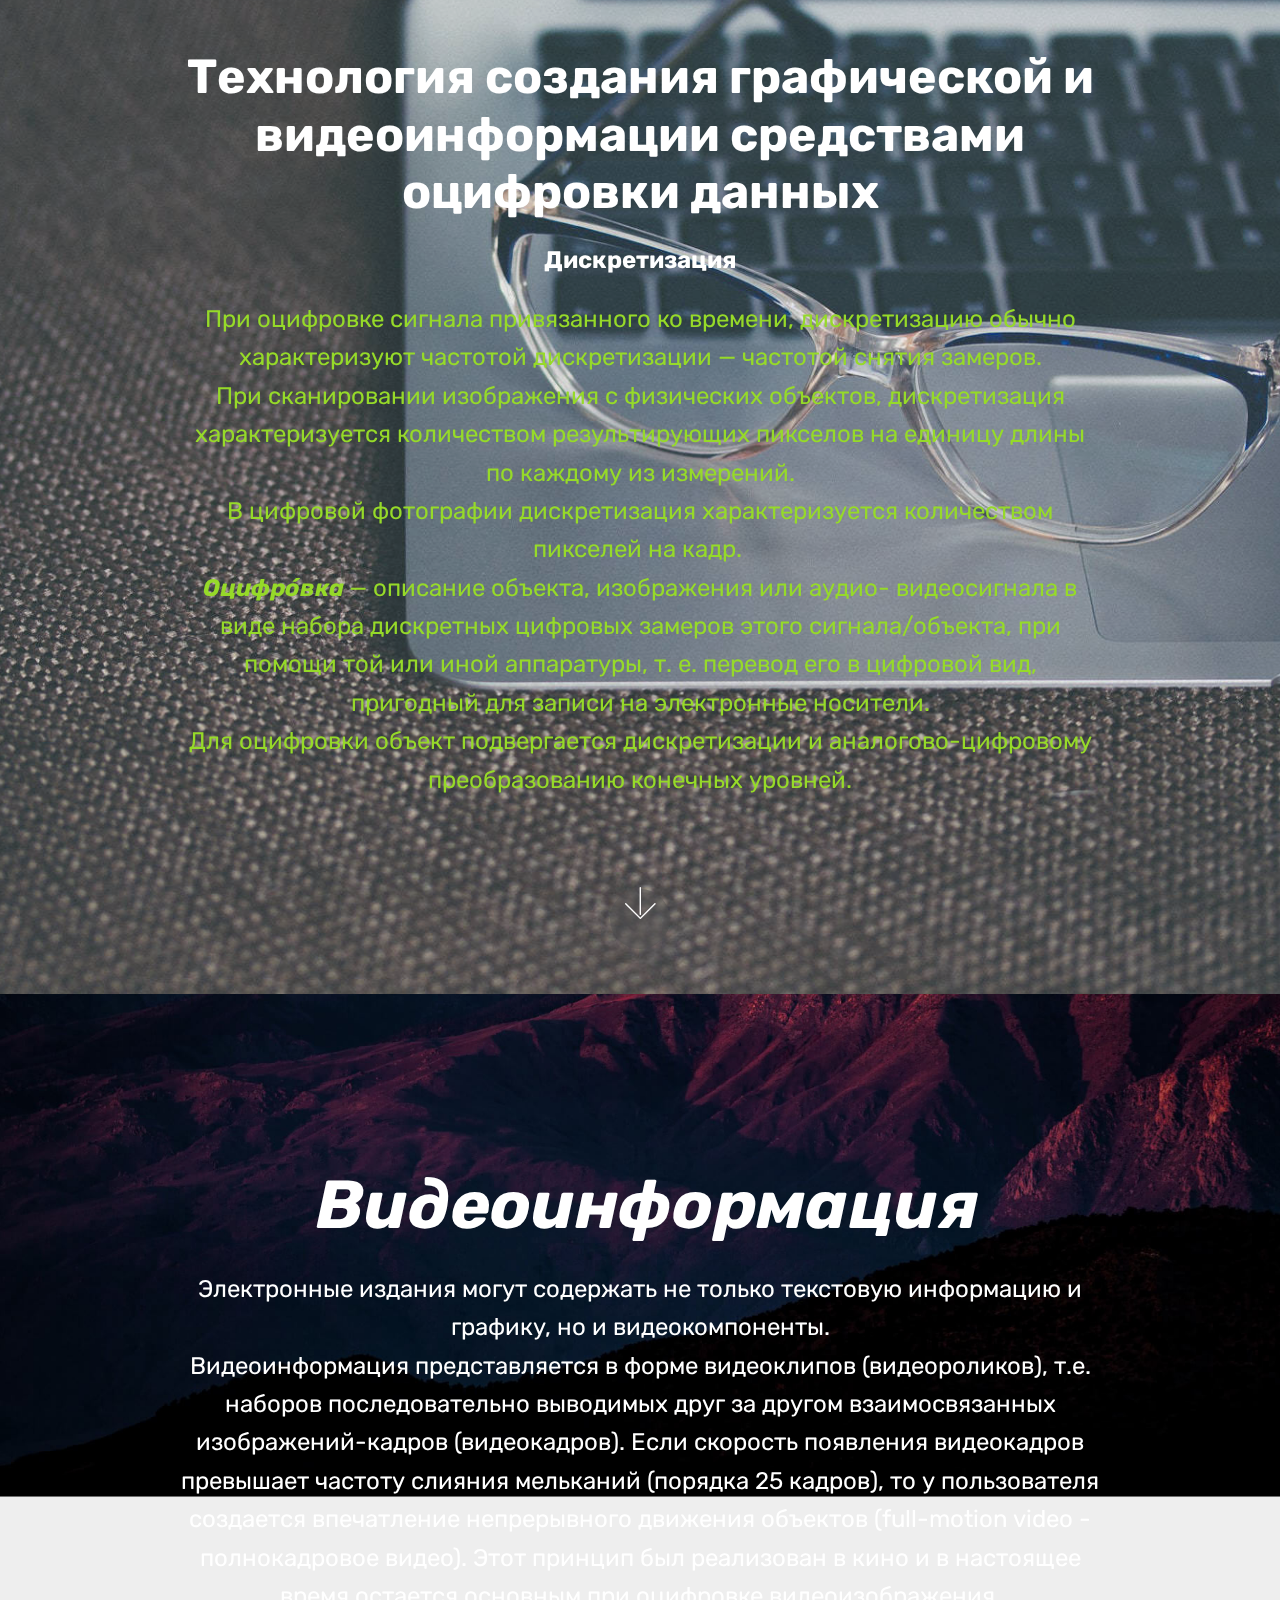
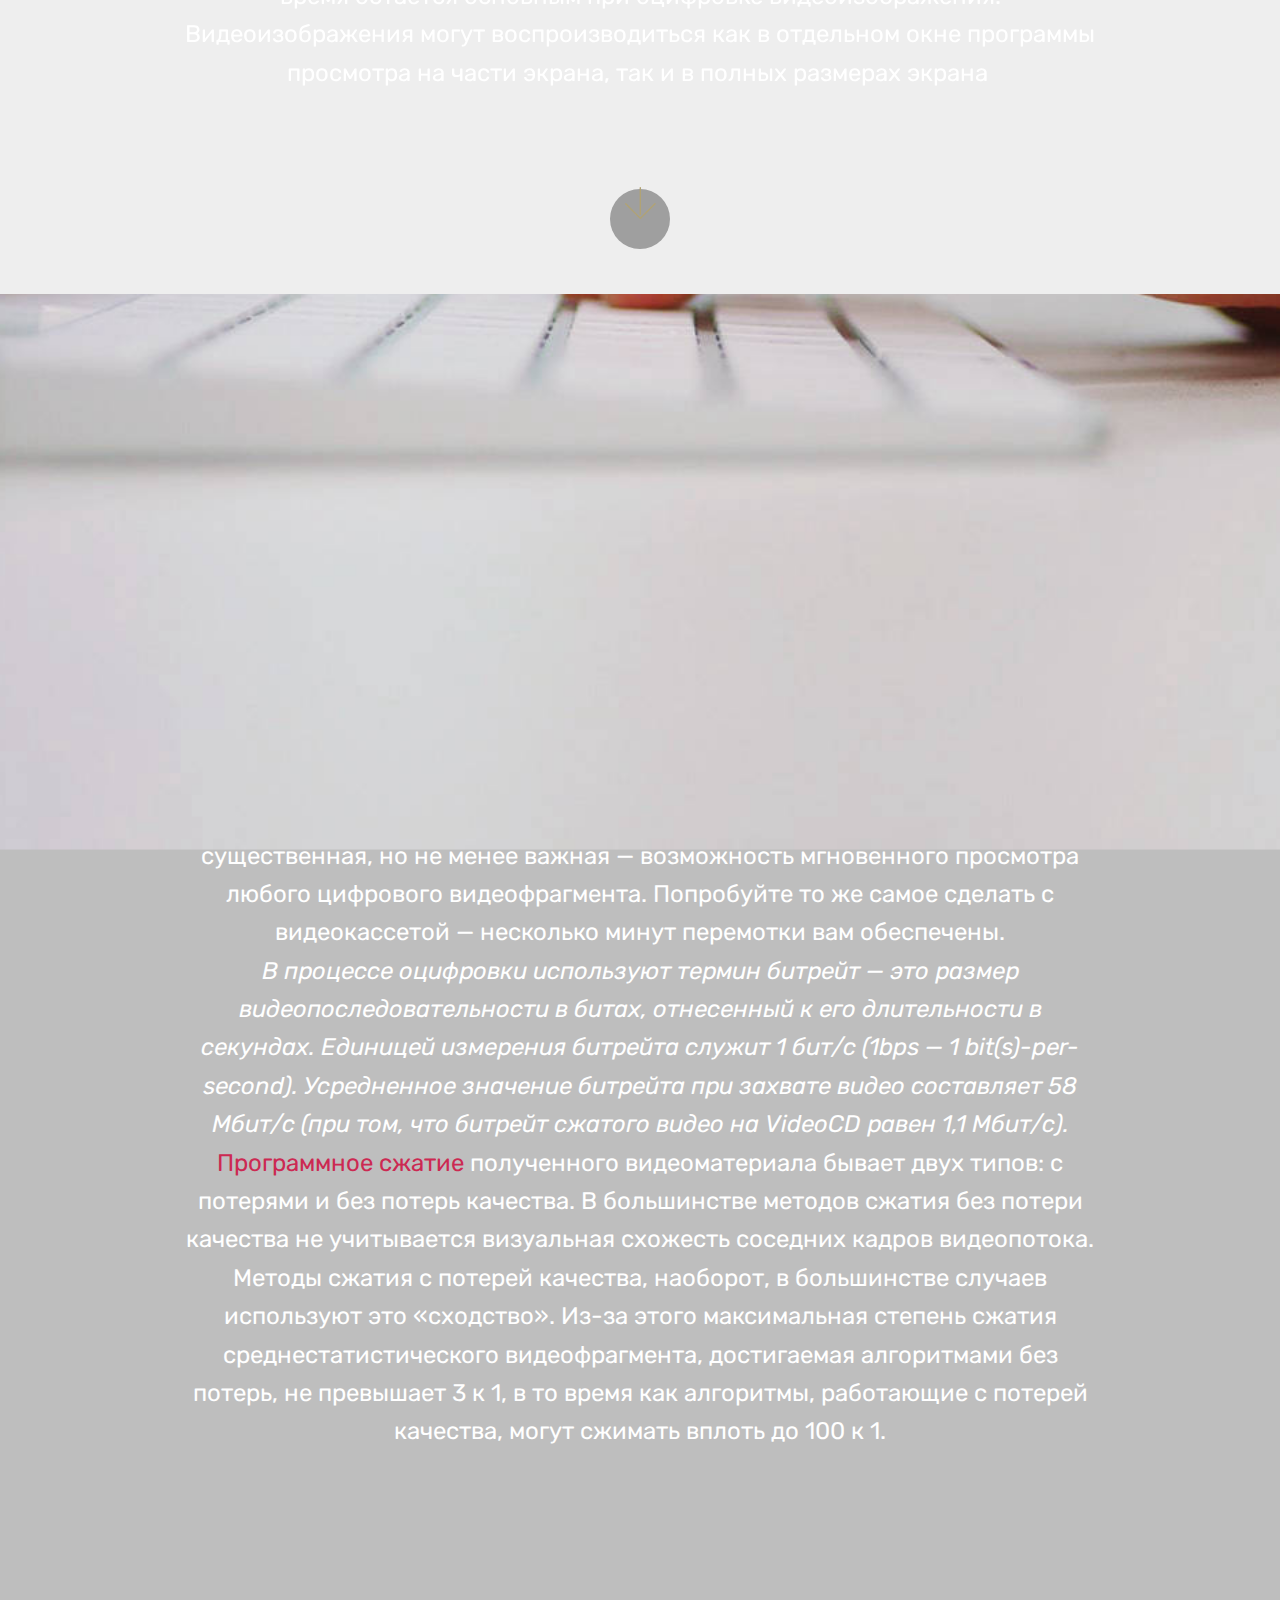
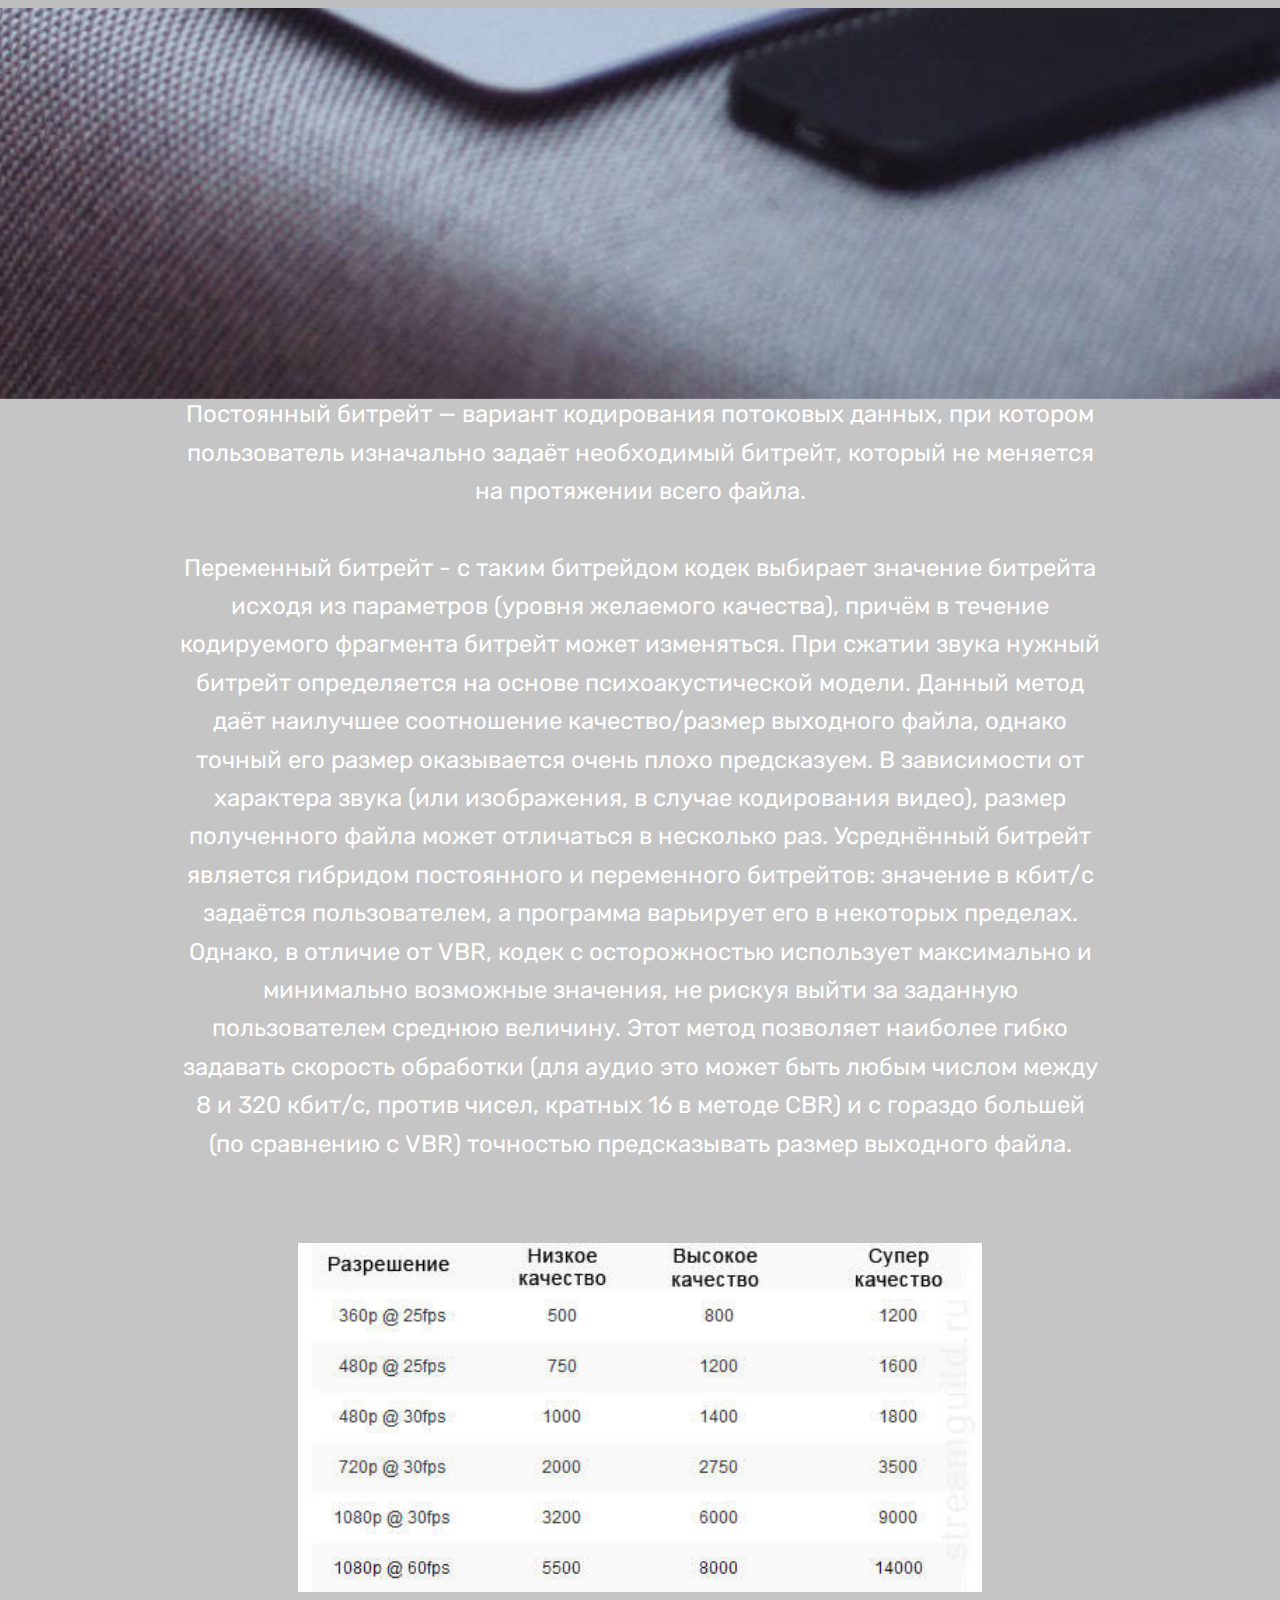
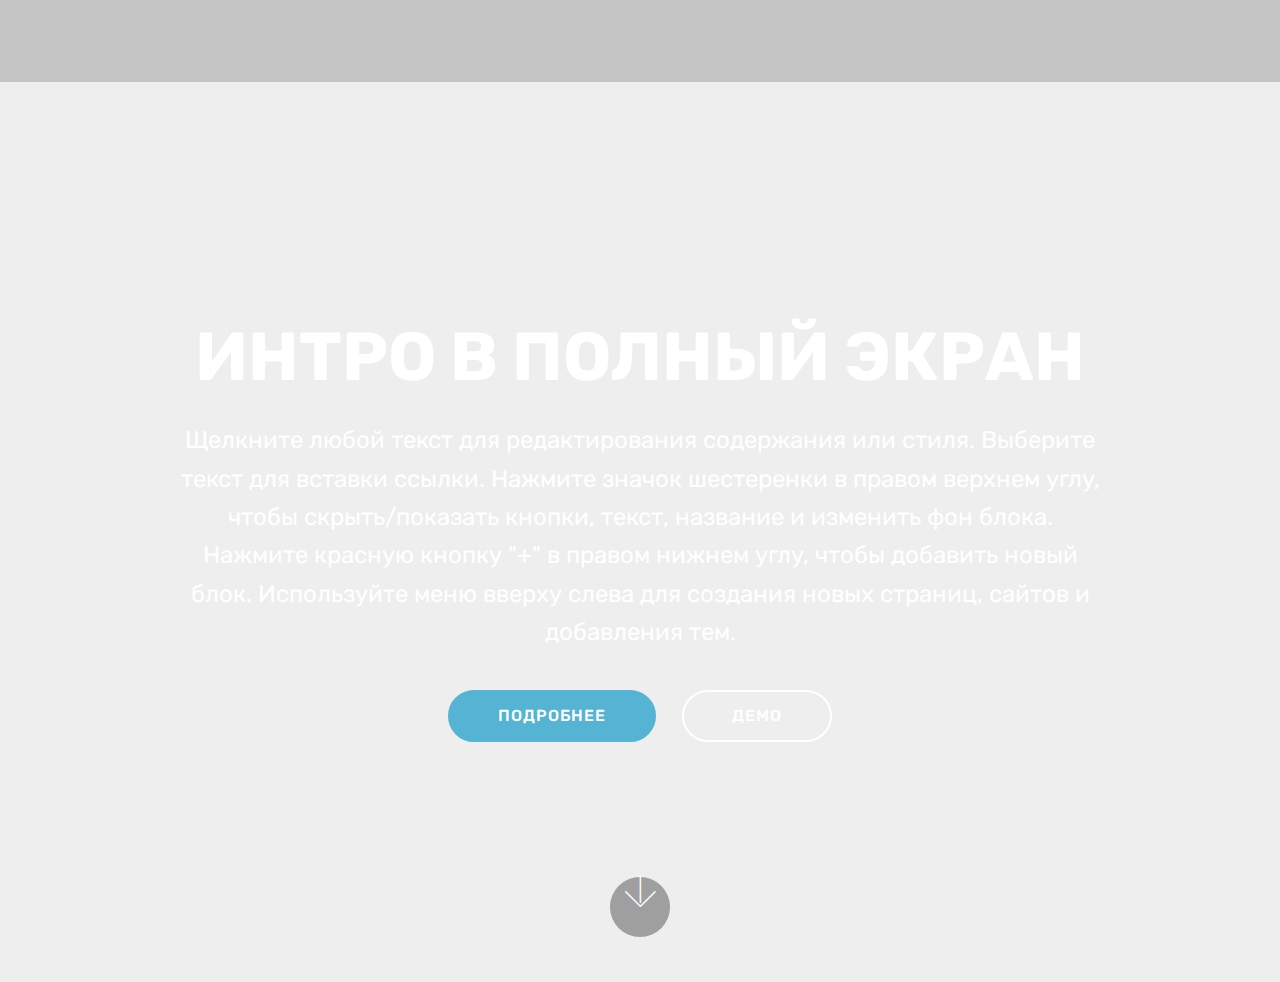
==== index.html @ db3c3fda "create github pages" ====
<!DOCTYPE html>
<html >
<head>
  <!-- Site made with Mobirise Website Builder v4.7.6, https://mobirise.com -->
  <meta charset="UTF-8">
  <meta http-equiv="X-UA-Compatible" content="IE=edge">
  <meta name="generator" content="Mobirise v4.7.6, mobirise.com">
  <meta name="viewport" content="width=device-width, initial-scale=1, minimum-scale=1">
  <link rel="shortcut icon" href="assets/images/logo2.png" type="image/x-icon">
  <meta name="description" content="">
  <title>Домашняя страница</title>
  <link rel="stylesheet" href="assets/web/assets/mobirise-icons/mobirise-icons.css">
  <link rel="stylesheet" href="assets/tether/tether.min.css">
  <link rel="stylesheet" href="assets/bootstrap/css/bootstrap.min.css">
  <link rel="stylesheet" href="assets/bootstrap/css/bootstrap-grid.min.css">
  <link rel="stylesheet" href="assets/bootstrap/css/bootstrap-reboot.min.css">
  <link rel="stylesheet" href="assets/dropdown/css/style.css">
  <link rel="stylesheet" href="assets/theme/css/style.css">
  <link rel="stylesheet" href="assets/mobirise/css/mbr-additional.css" type="text/css">
  
  
  
</head>
<body>
  <section class="menu cid-qOxMjW7pTo" once="menu" id="menu1-e">

    

    <nav class="navbar navbar-expand beta-menu navbar-dropdown align-items-center navbar-toggleable-sm bg-color transparent">
        <button class="navbar-toggler navbar-toggler-right" type="button" data-toggle="collapse" data-target="#navbarSupportedContent" aria-controls="navbarSupportedContent" aria-expanded="false" aria-label="Toggle navigation">
            <div class="hamburger">
                <span></span>
                <span></span>
                <span></span>
                <span></span>
            </div>
        </button>
        <div class="menu-logo">
            <div class="navbar-brand">
                
                
            </div>
        </div>
        <div class="collapse navbar-collapse" id="navbarSupportedContent">
            
            
        </div>
    </nav>
</section>

<section class="engine"><a href="https://mobirise.me/e">make a site for free</a></section><section class="cid-qOxMjY19vW mbr-fullscreen mbr-parallax-background" id="header2-f">

    

    <div class="mbr-overlay" style="opacity: 0.1; background-color: rgb(118, 118, 118);"></div>

    <div class="container align-center">
        <div class="row justify-content-md-center">
            <div class="mbr-white col-md-10">
                <h1 class="mbr-section-title mbr-bold pb-3 mbr-fonts-style display-2">Технология создания графической и видеоинформации средствами оцифровки данных</h1>
                <h3 class="mbr-section-subtitle align-center mbr-light pb-3 mbr-fonts-style display-5"><strong>
                    Дискретизация
                </strong></h3>
                <p class="mbr-text pb-3 mbr-fonts-style display-5">При оцифровке сигнала привязанного ко времени, дискретизацию обычно характеризуют частотой дискретизации — частотой снятия замеров.
<br>При сканировании изображения с физических объектов, дискретизация характеризуется количеством результирующих пикселов на единицу длины по каждому из измерений.
<br>В цифровой фотографии дискретизация характеризуется количеством пикселей на кадр.&nbsp;<br><strong><em>Оцифро́вка </em></strong>— описание объекта, изображения или аудио- видеосигнала  в виде набора дискретных цифровых замеров этого сигнала/объекта, при помощи той или иной аппаратуры, т. е. перевод его в цифровой вид, пригодный для записи на электронные носители.
<br>Для оцифровки объект подвергается дискретизации и аналогово-цифровому преобразованию конечных уровней.
<br><br><br><br></p>
                
            </div>
        </div>
    </div>
    <div class="mbr-arrow hidden-sm-down" aria-hidden="true">
        <a href="#next">
            <i class="mbri-down mbr-iconfont"></i>
        </a>
    </div>
</section>

<section class="cid-qT5Di9DJwe mbr-fullscreen mbr-parallax-background" id="header2-j">

    

    

    <div class="container align-center">
        <div class="row justify-content-md-center">
            <div class="mbr-white col-md-10">
                <h1 class="mbr-section-title mbr-bold pb-3 mbr-fonts-style display-1"><em>&nbsp;Видеоинформация</em></h1>
                
                <p class="mbr-text pb-3 mbr-fonts-style display-5">Электронные издания могут содержать не только текстовую информацию и графику, но и видеокомпоненты.
<br>Видеоинформация представляется в форме видеоклипов (видеороликов), т.е. наборов последовательно выводимых друг за другом взаимосвязанных изображений-кадров (видеокадров). Если скорость появления видеокадров превышает частоту слияния мельканий (порядка 25 кадров), то у пользователя создается впечатление непрерывного движения объектов (full-motion video - полнокадровое видео). Этот принцип был реализован в кино и в настоящее время остается основным при оцифровке видеоизображения. Видеоизображения могут воспроизводиться как в отдельном окне программы просмотра на части экрана, так и в полных размерах экрана&nbsp;</p>
                
            </div>
        </div>
    </div>
    <div class="mbr-arrow hidden-sm-down" aria-hidden="true">
        <a href="#next">
            <i class="mbri-down mbr-iconfont"></i>
        </a>
    </div>
</section>

<section class="header1 cid-qT5FBrGULl mbr-fullscreen mbr-parallax-background" id="header1-l">

    

    <div class="mbr-overlay" style="opacity: 0.2; background-color: rgb(0, 0, 0);">
    </div>

    <div class="container">
        <div class="row justify-content-md-center">
            <div class="mbr-white col-md-10">
                <h1 class="mbr-section-title align-center mbr-bold pb-3 mbr-fonts-style display-1">Принципы оцифровки видео</h1>
                
                <p class="mbr-text align-center pb-3 mbr-fonts-style display-5">Прежде чем приступать собственно к процессу оцифровки, следует определиться, необходимо ли это. Действительно, что нам дает хранение видеоинформации на жестком диске компьютера или компакт-диске, а не на обычной видеокассете? Причин выбора оцифровки всего две: во-первых, цифровое видео не «заезжается» от многократных просмотров; во-вторых, элементарно получить копию видеоматериала, абсолютно идентичную оригиналу. Уже этих двух причин достаточно для того, чтобы сохранять свое домашнее видео в цифровом виде. Есть и третья причина, не очень существенная, но не менее важная — возможность мгновенного просмотра любого цифрового видеофрагмента. Попробуйте то же самое сделать с видеокассетой — несколько минут перемотки вам обеспечены. 
<br><em>
В процессе оцифровки используют термин битрейт — это размер видеопоследовательности в битах, отнесенный к его длительности в секундах. Единицей измерения битрейта служит 1 бит/с (1bps — 1 bit(s)-per-second). Усредненное значение битрейта при захвате видео составляет 58 Мбит/с (при том, что битрейт сжатого видео на VideoCD равен 1,1 Мбит/с).</em><br><a href="ctandart.html" class="text-info">Программное сжатие</a> полученного видеоматериала бывает двух типов: с потерями и без потерь качества. В большинстве методов сжатия без потери качества не учитывается визуальная схожесть соседних кадров видеопотока. Методы сжатия с потерей качества, наоборот, в большинстве случаев используют это «сходство». Из-за этого максимальная степень сжатия среднестатистического видеофрагмента, достигаемая алгоритмами без потерь, не превышает 3 к 1, в то время как алгоритмы, работающие с потерей качества, могут сжимать вплоть до 100 к 1.<em><br></em><br><br></p>
                
            </div>
        </div>
    </div>

</section>

<section class="header4 cid-qT5HZSsMZm mbr-parallax-background" id="header4-n">

    

    <div class="mbr-overlay" style="opacity: 0.2; background-color: rgb(35, 35, 35);">
    </div>

    <div class="container">
        <div class="row justify-content-md-center">
            <div class="media-content col-md-10">
                <h1 class="mbr-section-title align-center mbr-white pb-3 mbr-bold mbr-fonts-style display-1">
                    Битрейт</h1>
                
                <div class="mbr-text align-center mbr-white pb-3">
                    <p class="mbr-text mbr-fonts-style display-5">
                        Битре́йт (bitrate) —<strong> количество бит, используемых для передачи/обработки данных в единицу времени. Битрейт принято использовать при измерении эффективной скорости передачи потока данных по каналу, то есть минимального размера канала, который сможет пропустить этот поток без задержек.</strong><br>Постоянный битрейт — вариант кодирования потоковых данных, при котором пользователь изначально задаёт необходимый битрейт, который не меняется на протяжении всего файла.<br><br>Переменный битрейт - с таким битрейдом кодек выбирает значение битрейта исходя из параметров (уровня желаемого качества), причём в течение кодируемого фрагмента битрейт может изменяться. При сжатии звука нужный битрейт определяется на основе психоакустической модели. Данный метод даёт наилучшее соотношение качество/размер выходного файла, однако точный его размер оказывается очень плохо предсказуем. В зависимости от характера звука (или изображения, в случае кодирования видео), размер полученного файла может отличаться в несколько раз.&nbsp;Усреднённый битрейт является гибридом постоянного и переменного битрейтов: значение в кбит/c задаётся пользователем, а программа варьирует его в некоторых пределах. Однако, в отличие от VBR, кодек с осторожностью использует максимально и минимально возможные значения, не рискуя выйти за заданную пользователем среднюю величину. Этот метод позволяет наиболее гибко задавать скорость обработки (для аудио это может быть любым числом между 8 и 320 кбит/с, против чисел, кратных 16 в методе CBR) и с гораздо большей (по сравнению с VBR) точностью предсказывать размер выходного файла.<br>
                    </p>
                </div>
                
            </div>
            <div class="mbr-figure pt-5">
                <img src="assets/images/stream-bitrate-488x249.jpg" alt="Mobirise" title="" style="width: 60%;">
            </div>
        </div>
    </div>
</section>

<section class="cid-qT5NUukdWy mbr-fullscreen mbr-parallax-background" id="header2-o">

    

    

    <div class="container align-center">
        <div class="row justify-content-md-center">
            <div class="mbr-white col-md-10">
                <h1 class="mbr-section-title mbr-bold pb-3 mbr-fonts-style display-1">
                    ИНТРО В ПОЛНЫЙ ЭКРАН
                </h1>
                
                <p class="mbr-text pb-3 mbr-fonts-style display-5">
                    Щелкните любой текст для редактирования содержания или стиля. Выберите текст для вставки ссылки. Нажмите значок шестеренки в правом верхнем углу, чтобы скрыть/показать кнопки, текст, название и изменить фон блока. Нажмите красную кнопку "+" в правом нижнем углу, чтобы добавить новый блок. Используйте меню вверху слева для создания новых страниц, сайтов и добавления тем.
                </p>
                <div class="mbr-section-btn">
                    <a class="btn btn-md btn-secondary display-4" href="https://mobirise.com">ПОДРОБНЕЕ</a>
                    <a class="btn btn-md btn-white-outline display-4" href="https://mobirise.com">ДЕМО</a>
                </div>
            </div>
        </div>
    </div>
    <div class="mbr-arrow hidden-sm-down" aria-hidden="true">
        <a href="#next">
            <i class="mbri-down mbr-iconfont"></i>
        </a>
    </div>
</section>


  <script src="assets/web/assets/jquery/jquery.min.js"></script>
  <script src="assets/popper/popper.min.js"></script>
  <script src="assets/tether/tether.min.js"></script>
  <script src="assets/bootstrap/js/bootstrap.min.js"></script>
  <script src="assets/smoothscroll/smooth-scroll.js"></script>
  <script src="assets/dropdown/js/script.min.js"></script>
  <script src="assets/touchswipe/jquery.touch-swipe.min.js"></script>
  <script src="assets/parallax/jarallax.min.js"></script>
  <script src="assets/theme/js/script.js"></script>
  
  
</body>
</html>
---- assets/web/assets/mobirise-icons/mobirise-icons.css ----
@font-face {
  font-family: 'MobiriseIcons';
  src:  url('mobirise-icons.eot?spat4u');
  src:  url('mobirise-icons.eot?spat4u#iefix') format('embedded-opentype'),
    url('mobirise-icons.ttf?spat4u') format('truetype'),
    url('mobirise-icons.woff?spat4u') format('woff'),
    url('mobirise-icons.svg?spat4u#MobiriseIcons') format('svg');
  font-weight: normal;
  font-style: normal;
}

[class^="mbri-"], [class*=" mbri-"] {
  /* use !important to prevent issues with browser extensions that change fonts */
  font-family: MobiriseIcons !important;
  speak: none;
  font-style: normal;
  font-weight: normal;
  font-variant: normal;
  text-transform: none;
  line-height: 1;

  /* Better Font Rendering =========== */
  -webkit-font-smoothing: antialiased;
  -moz-osx-font-smoothing: grayscale;
}

.mbri-add-submenu:before {
  content: "\e900";
}
.mbri-alert:before {
  content: "\e901";
}
.mbri-align-center:before {
  content: "\e902";
}
.mbri-align-justify:before {
  content: "\e903";
}
.mbri-align-left:before {
  content: "\e904";
}
.mbri-align-right:before {
  content: "\e905";
}
.mbri-android:before {
  content: "\e906";
}
.mbri-apple:before {
  content: "\e907";
}
.mbri-arrow-down:before {
  content: "\e908";
}
.mbri-arrow-next:before {
  content: "\e909";
}
.mbri-arrow-prev:before {
  content: "\e90a";
}
.mbri-arrow-up:before {
  content: "\e90b";
}
.mbri-bold:before {
  content: "\e90c";
}
.mbri-bookmark:before {
  content: "\e90d";
}
.mbri-bootstrap:before {
  content: "\e90e";
}
.mbri-briefcase:before {
  content: "\e90f";
}
.mbri-browse:before {
  content: "\e910";
}
.mbri-bulleted-list:before {
  content: "\e911";
}
.mbri-calendar:before {
  content: "\e912";
}
.mbri-camera:before {
  content: "\e913";
}
.mbri-cart-add:before {
  content: "\e914";
}
.mbri-cart-full:before {
  content: "\e915";
}
.mbri-cash:before {
  content: "\e916";
}
.mbri-change-style:before {
  content: "\e917";
}
.mbri-chat:before {
  content: "\e918";
}
.mbri-clock:before {
  content: "\e919";
}
.mbri-close:before {
  content: "\e91a";
}
.mbri-cloud:before {
  content: "\e91b";
}
.mbri-code:before {
  content: "\e91c";
}
.mbri-contact-form:before {
  content: "\e91d";
}
.mbri-credit-card:before {
  content: "\e91e";
}
.mbri-cursor-click:before {
  content: "\e91f";
}
.mbri-cust-feedback:before {
  content: "\e920";
}
.mbri-database:before {
  content: "\e921";
}
.mbri-delivery:before {
  content: "\e922";
}
.mbri-desktop:before {
  content: "\e923";
}
.mbri-devices:before {
  content: "\e924";
}
.mbri-down:before {
  content: "\e925";
}
.mbri-download:before {
  content: "\e989";
}
.mbri-drag-n-drop:before {
  content: "\e927";
}
.mbri-drag-n-drop2:before {
  content: "\e928";
}
.mbri-edit:before {
  content: "\e929";
}
.mbri-edit2:before {
  content: "\e92a";
}
.mbri-error:before {
  content: "\e92b";
}
.mbri-extension:before {
  content: "\e92c";
}
.mbri-features:before {
  content: "\e92d";
}
.mbri-file:before {
  content: "\e92e";
}
.mbri-flag:before {
  content: "\e92f";
}
.mbri-folder:before {
  content: "\e930";
}
.mbri-gift:before {
  content: "\e931";
}
.mbri-github:before {
  content: "\e932";
}
.mbri-globe:before {
  content: "\e933";
}
.mbri-globe-2:before {
  content: "\e934";
}
.mbri-growing-chart:before {
  content: "\e935";
}
.mbri-hearth:before {
  content: "\e936";
}
.mbri-help:before {
  content: "\e937";
}
.mbri-home:before {
  content: "\e938";
}
.mbri-hot-cup:before {
  content: "\e939";
}
.mbri-idea:before {
  content: "\e93a";
}
.mbri-image-gallery:before {
  content: "\e93b";
}
.mbri-image-slider:before {
  content: "\e93c";
}
.mbri-info:before {
  content: "\e93d";
}
.mbri-italic:before {
  content: "\e93e";
}
.mbri-key:before {
  content: "\e93f";
}
.mbri-laptop:before {
  content: "\e940";
}
.mbri-layers:before {
  content: "\e941";
}
.mbri-left-right:before {
  content: "\e942";
}
.mbri-left:before {
  content: "\e943";
}
.mbri-letter:before {
  content: "\e944";
}
.mbri-like:before {
  content: "\e945";
}
.mbri-link:before {
  content: "\e946";
}
.mbri-lock:before {
  content: "\e947";
}
.mbri-login:before {
  content: "\e948";
}
.mbri-logout:before {
  content: "\e949";
}
.mbri-magic-stick:before {
  content: "\e94a";
}
.mbri-map-pin:before {
  content: "\e94b";
}
.mbri-menu:before {
  content: "\e94c";
}
.mbri-mobile:before {
  content: "\e94d";
}
.mbri-mobile2:before {
  content: "\e94e";
}
.mbri-mobirise:before {
  content: "\e94f";
}
.mbri-more-horizontal:before {
  content: "\e950";
}
.mbri-more-vertical:before {
  content: "\e951";
}
.mbri-music:before {
  content: "\e952";
}
.mbri-new-file:before {
  content: "\e953";
}
.mbri-numbered-list:before {
  content: "\e954";
}
.mbri-opened-folder:before {
  content: "\e955";
}
.mbri-pages:before {
  content: "\e956";
}
.mbri-paper-plane:before {
  content: "\e957";
}
.mbri-paperclip:before {
  content: "\e958";
}
.mbri-photo:before {
  content: "\e959";
}
.mbri-photos:before {
  content: "\e95a";
}
.mbri-pin:before {
  content: "\e95b";
}
.mbri-play:before {
  content: "\e95c";
}
.mbri-plus:before {
  content: "\e95d";
}
.mbri-preview:before {
  content: "\e95e";
}
.mbri-print:before {
  content: "\e95f";
}
.mbri-protect:before {
  content: "\e960";
}
.mbri-question:before {
  content: "\e961";
}
.mbri-quote-left:before {
  content: "\e962";
}
.mbri-quote-right:before {
  content: "\e963";
}
.mbri-refresh:before {
  content: "\e964";
}
.mbri-responsive:before {
  content: "\e965";
}
.mbri-right:before {
  content: "\e966";
}
.mbri-rocket:before {
  content: "\e967";
}
.mbri-sad-face:before {
  content: "\e968";
}
.mbri-sale:before {
  content: "\e969";
}
.mbri-save:before {
  content: "\e96a";
}
.mbri-search:before {
  content: "\e96b";
}
.mbri-setting:before {
  content: "\e96c";
}
.mbri-setting2:before {
  content: "\e96d";
}
.mbri-setting3:before {
  content: "\e96e";
}
.mbri-share:before {
  content: "\e96f";
}
.mbri-shopping-bag:before {
  content: "\e970";
}
.mbri-shopping-basket:before {
  content: "\e971";
}
.mbri-shopping-cart:before {
  content: "\e972";
}
.mbri-sites:before {
  content: "\e973";
}
.mbri-smile-face:before {
  content: "\e974";
}
.mbri-speed:before {
  content: "\e975";
}
.mbri-star:before {
  content: "\e976";
}
.mbri-success:before {
  content: "\e977";
}
.mbri-sun:before {
  content: "\e978";
}
.mbri-sun2:before {
  content: "\e979";
}
.mbri-tablet:before {
  content: "\e97a";
}
.mbri-tablet-vertical:before {
  content: "\e97b";
}
.mbri-target:before {
  content: "\e97c";
}
.mbri-timer:before {
  content: "\e97d";
}
.mbri-to-ftp:before {
  content: "\e97e";
}
.mbri-to-local-drive:before {
  content: "\e97f";
}
.mbri-touch-swipe:before {
  content: "\e980";
}
.mbri-touch:before {
  content: "\e981";
}
.mbri-trash:before {
  content: "\e982";
}
.mbri-underline:before {
  content: "\e983";
}
.mbri-unlink:before {
  content: "\e984";
}
.mbri-unlock:before {
  content: "\e985";
}
.mbri-up-down:before {
  content: "\e986";
}
.mbri-up:before {
  content: "\e987";
}
.mbri-update:before {
  content: "\e988";
}
.mbri-upload:before {
 content: "\e926"; 
}
.mbri-user:before {
  content: "\e98a";
}
.mbri-user2:before {
  content: "\e98b";
}
.mbri-users:before {
  content: "\e98c";
}
.mbri-video:before {
  content: "\e98d";
}
.mbri-video-play:before {
  content: "\e98e";
}
.mbri-watch:before {
  content: "\e98f";
}
.mbri-website-theme:before {
  content: "\e990";
}
.mbri-wifi:before {
  content: "\e991";
}
.mbri-windows:before {
  content: "\e992";
}
.mbri-zoom-out:before {
  content: "\e993";
}
.mbri-redo:before {
  content: "\e994";
}
.mbri-undo:before {
  content: "\e995";
}
---- assets/dropdown/css/style.css ----
.navbar-dropdown {
  left: 0;
  padding: 0;
  position: absolute;
  right: 0;
  top: 0;
  transition: all 0.45s ease;
  z-index: 1030;
  background: #282828; }
  .navbar-dropdown .navbar-logo {
    margin-right: 0.8rem;
    transition: margin 0.3s ease-in-out;
    vertical-align: middle; }
    .navbar-dropdown .navbar-logo img {
      height: 3.125rem;
      transition: all 0.3s ease-in-out; }
    .navbar-dropdown .navbar-logo.mbr-iconfont {
      font-size: 3.125rem;
      line-height: 3.125rem; }
  .navbar-dropdown .navbar-caption {
    font-weight: 700;
    white-space: normal;
    vertical-align: -4px;
    line-height: 3.125rem !important; }
    .navbar-dropdown .navbar-caption, .navbar-dropdown .navbar-caption:hover {
      color: inherit;
      text-decoration: none; }
  .navbar-dropdown .mbr-iconfont + .navbar-caption {
    vertical-align: -1px; }
  .navbar-dropdown.navbar-fixed-top {
    position: fixed; }
  .navbar-dropdown .navbar-brand span {
    vertical-align: -4px; }
  .navbar-dropdown.bg-color.transparent {
    background: none; }
  .navbar-dropdown.navbar-short .navbar-brand {
    padding: 0.625rem 0; }
    .navbar-dropdown.navbar-short .navbar-brand span {
      vertical-align: -1px; }
  .navbar-dropdown.navbar-short .navbar-caption {
    line-height: 2.375rem !important;
    vertical-align: -2px; }
  .navbar-dropdown.navbar-short .navbar-logo {
    margin-right: 0.5rem; }
    .navbar-dropdown.navbar-short .navbar-logo img {
      height: 2.375rem; }
    .navbar-dropdown.navbar-short .navbar-logo.mbr-iconfont {
      font-size: 2.375rem;
      line-height: 2.375rem; }
  .navbar-dropdown.navbar-short .mbr-table-cell {
    height: 3.625rem; }
  .navbar-dropdown .navbar-close {
    left: 0.6875rem;
    position: fixed;
    top: 0.75rem;
    z-index: 1000; }
  .navbar-dropdown .hamburger-icon {
    content: "";
    display: inline-block;
    vertical-align: middle;
    width: 16px;
    -webkit-box-shadow: 0 -6px 0 1px #282828,0 0 0 1px #282828,0 6px 0 1px #282828;
    -moz-box-shadow: 0 -6px 0 1px #282828,0 0 0 1px #282828,0 6px 0 1px #282828;
    box-shadow: 0 -6px 0 1px #282828,0 0 0 1px #282828,0 6px 0 1px #282828; }

.dropdown-menu .dropdown-toggle[data-toggle="dropdown-submenu"]::after {
  border-bottom: 0.35em solid transparent;
  border-left: 0.35em solid;
  border-right: 0;
  border-top: 0.35em solid transparent;
  margin-left: 0.3rem; }

.dropdown-menu .dropdown-item:focus {
  outline: 0; }

.nav-dropdown {
  font-size: 0.75rem;
  font-weight: 500;
  height: auto !important; }
  .nav-dropdown .nav-btn {
    padding-left: 1rem; }
  .nav-dropdown .link {
    margin: .667em 1.667em;
    font-weight: 500;
    padding: 0;
    transition: color .2s ease-in-out; }
    .nav-dropdown .link.dropdown-toggle {
      margin-right: 2.583em; }
      .nav-dropdown .link.dropdown-toggle::after {
        margin-left: .25rem;
        border-top: 0.35em solid;
        border-right: 0.35em solid transparent;
        border-left: 0.35em solid transparent;
        border-bottom: 0; }
      .nav-dropdown .link.dropdown-toggle[aria-expanded="true"] {
        margin: 0;
        padding: 0.667em 3.263em  0.667em 1.667em; }
  .nav-dropdown .link::after,
  .nav-dropdown .dropdown-item::after {
    color: inherit; }
  .nav-dropdown .btn {
    font-size: 0.75rem;
    font-weight: 700;
    letter-spacing: 0;
    margin-bottom: 0;
    padding-left: 1.25rem;
    padding-right: 1.25rem; }
  .nav-dropdown .dropdown-menu {
    border-radius: 0;
    border: 0;
    left: 0;
    margin: 0;
    padding-bottom: 1.25rem;
    padding-top: 1.25rem;
    position: relative; }
  .nav-dropdown .dropdown-submenu {
    margin-left: 0.125rem;
    top: 0; }
  .nav-dropdown .dropdown-item {
    font-weight: 500;
    line-height: 2;
    padding: 0.3846em 4.615em 0.3846em 1.5385em;
    position: relative;
    transition: color .2s ease-in-out, background-color .2s ease-in-out; }
    .nav-dropdown .dropdown-item::after {
      margin-top: -0.3077em;
      position: absolute;
      right: 1.1538em;
      top: 50%; }
    .nav-dropdown .dropdown-item:focus, .nav-dropdown .dropdown-item:hover {
      background: none; }

@media (max-width: 767px) {
  .nav-dropdown.navbar-toggleable-sm {
    bottom: 0;
    display: none;
    left: 0;
    overflow-x: hidden;
    position: fixed;
    top: 0;
    transform: translateX(-100%);
    -ms-transform: translateX(-100%);
    -webkit-transform: translateX(-100%);
    width: 18.75rem;
    z-index: 999; } }
.nav-dropdown.navbar-toggleable-xl {
  bottom: 0;
  display: none;
  left: 0;
  overflow-x: hidden;
  position: fixed;
  top: 0;
  transform: translateX(-100%);
  -ms-transform: translateX(-100%);
  -webkit-transform: translateX(-100%);
  width: 18.75rem;
  z-index: 999; }

.nav-dropdown-sm {
  display: block !important;
  overflow-x: hidden;
  overflow: auto;
  padding-top: 3.875rem; }
  .nav-dropdown-sm::after {
    content: "";
    display: block;
    height: 3rem;
    width: 100%; }
  .nav-dropdown-sm.collapse.in ~ .navbar-close {
    display: block !important; }
  .nav-dropdown-sm.collapsing, .nav-dropdown-sm.collapse.in {
    transform: translateX(0);
    -ms-transform: translateX(0);
    -webkit-transform: translateX(0);
    transition: all 0.25s ease-out;
    -webkit-transition: all 0.25s ease-out;
    background: #282828; }
  .nav-dropdown-sm.collapsing[aria-expanded="false"] {
    transform: translateX(-100%);
    -ms-transform: translateX(-100%);
    -webkit-transform: translateX(-100%); }
  .nav-dropdown-sm .nav-item {
    display: block;
    margin-left: 0 !important;
    padding-left: 0; }
  .nav-dropdown-sm .link,
  .nav-dropdown-sm .dropdown-item {
    border-top: 1px dotted rgba(255, 255, 255, 0.1);
    font-size: 0.8125rem;
    line-height: 1.6;
    margin: 0 !important;
    padding: 0.875rem 2.4rem 0.875rem 1.5625rem !important;
    position: relative;
    white-space: normal; }
    .nav-dropdown-sm .link:focus, .nav-dropdown-sm .link:hover,
    .nav-dropdown-sm .dropdown-item:focus,
    .nav-dropdown-sm .dropdown-item:hover {
      background: rgba(0, 0, 0, 0.2) !important;
      color: #c0a375; }
  .nav-dropdown-sm .nav-btn {
    position: relative;
    padding: 1.5625rem 1.5625rem 0 1.5625rem; }
    .nav-dropdown-sm .nav-btn::before {
      border-top: 1px dotted rgba(255, 255, 255, 0.1);
      content: "";
      left: 0;
      position: absolute;
      top: 0;
      width: 100%; }
    .nav-dropdown-sm .nav-btn + .nav-btn {
      padding-top: 0.625rem; }
      .nav-dropdown-sm .nav-btn + .nav-btn::before {
        display: none; }
  .nav-dropdown-sm .btn {
    padding: 0.625rem 0; }
  .nav-dropdown-sm .dropdown-toggle[data-toggle="dropdown-submenu"]::after {
    margin-left: .25rem;
    border-top: 0.35em solid;
    border-right: 0.35em solid transparent;
    border-left: 0.35em solid transparent;
    border-bottom: 0; }
  .nav-dropdown-sm .dropdown-toggle[data-toggle="dropdown-submenu"][aria-expanded="true"]::after {
    border-top: 0;
    border-right: 0.35em solid transparent;
    border-left: 0.35em solid transparent;
    border-bottom: 0.35em solid; }
  .nav-dropdown-sm .dropdown-menu {
    margin: 0;
    padding: 0;
    position: relative;
    top: 0;
    left: 0;
    width: 100%;
    border: 0;
    float: none;
    border-radius: 0;
    background: none; }
  .nav-dropdown-sm .dropdown-submenu {
    left: 100%;
    margin-left: 0.125rem;
    margin-top: -1.25rem;
    top: 0; }

.navbar-toggleable-sm .nav-dropdown .dropdown-menu {
  position: absolute; }

.navbar-toggleable-sm .nav-dropdown .dropdown-submenu {
  left: 100%;
  margin-left: 0.125rem;
  margin-top: -1.25rem;
  top: 0; }

.navbar-toggleable-sm.opened .nav-dropdown .dropdown-menu {
  position: relative; }

.navbar-toggleable-sm.opened .nav-dropdown .dropdown-submenu {
  left: 0;
  margin-left: 00rem;
  margin-top: 0rem;
  top: 0; }

.is-builder .nav-dropdown.collapsing {
  transition: none !important; }

/*# sourceMappingURL=style.css.map */
---- assets/theme/css/style.css ----
/*!
 * Mobirise v4 theme (https://mobirise.com/)
 * Copyright 2017 Mobirise
 */
section {
  background-color: #eeeeee; }

section,
.container,
.container-fluid {
  position: relative;
  word-wrap: break-word; }

a.mbr-iconfont:hover {
  text-decoration: none; }

.article .lead p, .article .lead ul, .article .lead ol, .article .lead pre, .article .lead blockquote {
  margin-bottom: 0; }

a {
  font-style: normal;
  font-weight: 400;
  cursor: pointer; }
  a, a:hover {
    text-decoration: none; }

figure {
  margin-bottom: 0; }

body {
  color: #232323; }

h1, h2, h3, h4, h5, h6,
.h1, .h2, .h3, .h4, .h5, .h6,
.display-1, .display-2, .display-3, .display-4 {
  line-height: 1;
  word-break: break-word;
  word-wrap: break-word; }

b, strong {
  font-weight: bold; }

blockquote {
  padding: 10px 0 10px 20px;
  position: relative;
  border-left: 2px solid;
  border-color: #ff3366; }

input:-webkit-autofill, input:-webkit-autofill:hover, input:-webkit-autofill:focus, input:-webkit-autofill:active {
  transition-delay: 9999s;
  transition-property: background-color, color; }

textarea[type="hidden"] {
  display: none; }

body {
  position: relative; }

section {
  background-position: 50% 50%;
  background-repeat: no-repeat;
  background-size: cover; }
  section .mbr-background-video,
  section .mbr-background-video-preview {
    position: absolute;
    bottom: 0;
    left: 0;
    right: 0;
    top: 0; }

.hidden {
  visibility: hidden; }

.mbr-z-index20 {
  z-index: 20; }

/*! Base colors */
.mbr-white {
  color: #ffffff; }

.mbr-black {
  color: #000000; }

.mbr-bg-white {
  background-color: #ffffff; }

.mbr-bg-black {
  background-color: #000000; }

/*! Text-aligns */
.align-left {
  text-align: left; }

.align-center {
  text-align: center; }

.align-right {
  text-align: right; }

@media (max-width: 767px) {
  .align-left, .align-center, .align-right, .mbr-section-btn, .mbr-section-title {
    text-align: center; } }
/*! Font-weight  */
.mbr-light {
  font-weight: 300; }

.mbr-regular {
  font-weight: 400; }

.mbr-semibold {
  font-weight: 500; }

.mbr-bold {
  font-weight: 700; }

/*! Media  */
.media-size-item {
  -webkit-flex: 1 1 auto;
  -moz-flex: 1 1 auto;
  -ms-flex: 1 1 auto;
  -o-flex: 1 1 auto;
  flex: 1 1 auto; }

.media-content {
  -webkit-flex-basis: 100%;
  flex-basis: 100%; }

.media-container-row {
  display: -ms-flexbox;
  display: -webkit-flex;
  display: flex;
  -webkit-flex-direction: row;
  -ms-flex-direction: row;
  flex-direction: row;
  -webkit-flex-wrap: wrap;
  -ms-flex-wrap: wrap;
  flex-wrap: wrap;
  -webkit-justify-content: center;
  -ms-flex-pack: center;
  justify-content: center;
  -webkit-align-content: center;
  -ms-flex-line-pack: center;
  align-content: center;
  -webkit-align-items: start;
  -ms-flex-align: start;
  align-items: start; }
  .media-container-row .media-size-item {
    width: 400px; }

.media-container-column {
  display: -ms-flexbox;
  display: -webkit-flex;
  display: flex;
  -webkit-flex-direction: column;
  -ms-flex-direction: column;
  flex-direction: column;
  -webkit-flex-wrap: wrap;
  -ms-flex-wrap: wrap;
  flex-wrap: wrap;
  -webkit-justify-content: center;
  -ms-flex-pack: center;
  justify-content: center;
  -webkit-align-content: center;
  -ms-flex-line-pack: center;
  align-content: center;
  -webkit-align-items: stretch;
  -ms-flex-align: stretch;
  align-items: stretch; }
  .media-container-column > * {
    width: 100%; }

@media (min-width: 992px) {
  .media-container-row {
    -webkit-flex-wrap: nowrap;
    -ms-flex-wrap: nowrap;
    flex-wrap: nowrap; } }
figure {
  overflow: hidden; }

figure[mbr-media-size] {
  transition: width 0.1s; }

.mbr-figure img, .mbr-figure iframe {
  display: block;
  width: 100%; }

.card {
  background-color: transparent;
  border: none; }

.card-img {
  text-align: center;
  flex-shrink: 0; }

.media {
  max-width: 100%;
  margin: 0 auto; }

.mbr-figure {
  -ms-flex-item-align: center;
  -ms-grid-row-align: center;
  -webkit-align-self: center;
  align-self: center; }

.media-container > div {
  max-width: 100%; }

.mbr-figure img, .card-img img {
  width: 100%; }

@media (max-width: 991px) {
  .media-size-item {
    width: auto !important; }

  .media {
    width: auto; }

  .mbr-figure {
    width: 100% !important; } }
/*! Buttons */
.mbr-section-btn {
  margin-left: -.25rem;
  margin-right: -.25rem;
  font-size: 0; }

nav .mbr-section-btn {
  margin-left: 0rem;
  margin-right: 0rem; }

/*! Btn icon margin */
.btn .mbr-iconfont, .btn.btn-sm .mbr-iconfont {
  cursor: pointer;
  margin-right: 0.5rem; }

.btn.btn-md .mbr-iconfont, .btn.btn-md .mbr-iconfont {
  margin-right: 0.8rem; }

.mbr-regular {
  font-weight: 400; }

.mbr-semibold {
  font-weight: 500; }

.mbr-bold {
  font-weight: 700; }

[type="submit"] {
  -webkit-appearance: none; }

/*! Full-screen */
.mbr-fullscreen .mbr-overlay {
  min-height: 100vh; }

.mbr-fullscreen {
  display: flex;
  display: -webkit-flex;
  display: -moz-flex;
  display: -ms-flex;
  display: -o-flex;
  align-items: center;
  -webkit-align-items: center;
  min-height: 100vh;
  padding-top: 3rem;
  padding-bottom: 3rem; }

/*! Map */
.map {
  height: 25rem;
  position: relative; }
  .map iframe {
    width: 100%;
    height: 100%; }

/* Form */
.form-asterisk {
  font-family: initial;
  position: absolute;
  top: -2px;
  font-weight: normal; }

/*! Scroll to top arrow */
.mbr-arrow-up {
  bottom: 25px;
  right: 90px;
  position: fixed;
  text-align: right;
  z-index: 5000;
  color: #ffffff;
  font-size: 32px;
  transform: rotate(180deg);
  -webkit-transform: rotate(180deg); }

.mbr-arrow-up a {
  background: rgba(0, 0, 0, 0.2);
  border-radius: 3px;
  color: #fff;
  display: inline-block;
  height: 60px;
  width: 60px;
  outline-style: none !important;
  position: relative;
  text-decoration: none;
  transition: all .3s ease-in-out;
  cursor: pointer;
  text-align: center; }
  .mbr-arrow-up a:hover {
    background-color: rgba(0, 0, 0, 0.4); }
  .mbr-arrow-up a i {
    line-height: 60px; }

.mbr-arrow-up-icon {
  display: block;
  color: #fff; }

.mbr-arrow-up-icon::before {
  content: "\203a";
  display: inline-block;
  font-family: serif;
  font-size: 32px;
  line-height: 1;
  font-style: normal;
  position: relative;
  top: 6px;
  left: -4px;
  -webkit-transform: rotate(-90deg);
  transform: rotate(-90deg); }

/*! Arrow Down */
.mbr-arrow {
  position: absolute;
  bottom: 45px;
  left: 50%;
  width: 60px;
  height: 60px;
  cursor: pointer;
  background-color: rgba(80, 80, 80, 0.5);
  border-radius: 50%;
  -webkit-transform: translateX(-50%);
  transform: translateX(-50%); }
  .mbr-arrow > a {
    display: inline-block;
    text-decoration: none;
    outline-style: none;
    -webkit-animation: arrowdown 1.7s ease-in-out infinite;
    animation: arrowdown 1.7s ease-in-out infinite; }
    .mbr-arrow > a > i {
      position: absolute;
      top: -2px;
      left: 15px;
      font-size: 2rem; }

@keyframes arrowdown {
  0% {
    transform: translateY(0px);
    -webkit-transform: translateY(0px); }
  50% {
    transform: translateY(-5px);
    -webkit-transform: translateY(-5px); }
  100% {
    transform: translateY(0px);
    -webkit-transform: translateY(0px); } }
@-webkit-keyframes arrowdown {
  0% {
    transform: translateY(0px);
    -webkit-transform: translateY(0px); }
  50% {
    transform: translateY(-5px);
    -webkit-transform: translateY(-5px); }
  100% {
    transform: translateY(0px);
    -webkit-transform: translateY(0px); } }
@media (max-width: 500px) {
  .mbr-arrow-up {
    left: 50%;
    right: auto;
    transform: translateX(-50%) rotate(180deg);
    -webkit-transform: translateX(-50%) rotate(180deg); } }
/*Gradients animation*/
@keyframes gradient-animation {
  from {
    background-position: 0% 100%;
    animation-timing-function: ease-in-out; }
  to {
    background-position: 100% 0%;
    animation-timing-function: ease-in-out; } }
@-webkit-keyframes gradient-animation {
  from {
    background-position: 0% 100%;
    animation-timing-function: ease-in-out; }
  to {
    background-position: 100% 0%;
    animation-timing-function: ease-in-out; } }
.bg-gradient {
  background-size: 200% 200%;
  animation: gradient-animation 5s infinite alternate;
  -webkit-animation: gradient-animation 5s infinite alternate; }

.menu .navbar-brand {
  display: -webkit-flex; }
  .menu .navbar-brand span {
    display: flex;
    display: -webkit-flex; }
  .menu .navbar-brand .navbar-caption-wrap {
    display: -webkit-flex; }
  .menu .navbar-brand .navbar-logo img {
    display: -webkit-flex; }
@media (min-width: 768px) and (max-width: 991px) {
  .menu .navbar-toggleable-sm .navbar-nav {
    display: -webkit-box;
    display: -webkit-flex;
    display: -ms-flexbox; } }
@media (min-width: 992px) {
  .menu .navbar-nav.nav-dropdown {
    display: -webkit-flex; }
  .menu .navbar-toggleable-sm .navbar-collapse {
    display: -webkit-flex !important; } }

/*# sourceMappingURL=style.css.map */
.engine {
	position: absolute;
	text-indent: -2400px;
	text-align: center;
	padding: 0;
	top: 0;
	left: -2400px;
}
---- assets/mobirise/css/mbr-additional.css ----
@import url(https://fonts.googleapis.com/css?family=Rubik:300,300i,400,400i,500,500i,700,700i,900,900i);





body {
  font-style: normal;
  line-height: 1.5;
}
.mbr-section-title {
  font-style: normal;
  line-height: 1.2;
}
.mbr-section-subtitle {
  line-height: 1.3;
}
.mbr-text {
  font-style: normal;
  line-height: 1.6;
}
.display-1 {
  font-family: 'Rubik', sans-serif;
  font-size: 4.25rem;
}
.display-1 > .mbr-iconfont {
  font-size: 6.8rem;
}
.display-2 {
  font-family: 'Rubik', sans-serif;
  font-size: 3rem;
}
.display-2 > .mbr-iconfont {
  font-size: 4.8rem;
}
.display-4 {
  font-family: 'Rubik', sans-serif;
  font-size: 1rem;
}
.display-4 > .mbr-iconfont {
  font-size: 1.6rem;
}
.display-5 {
  font-family: 'Rubik', sans-serif;
  font-size: 1.5rem;
}
.display-5 > .mbr-iconfont {
  font-size: 2.4rem;
}
.display-7 {
  font-family: 'Rubik', sans-serif;
  font-size: 1rem;
}
.display-7 > .mbr-iconfont {
  font-size: 1.6rem;
}
/* ---- Fluid typography for mobile devices ---- */
/* 1.4 - font scale ratio ( bootstrap == 1.42857 ) */
/* 100vw - current viewport width */
/* (48 - 20)  48 == 48rem == 768px, 20 == 20rem == 320px(minimal supported viewport) */
/* 0.65 - min scale variable, may vary */
@media (max-width: 768px) {
  .display-1 {
    font-size: 3.4rem;
    font-size: calc( 2.1374999999999997rem + (4.25 - 2.1374999999999997) * ((100vw - 20rem) / (48 - 20)));
    line-height: calc( 1.4 * (2.1374999999999997rem + (4.25 - 2.1374999999999997) * ((100vw - 20rem) / (48 - 20))));
  }
  .display-2 {
    font-size: 2.4rem;
    font-size: calc( 1.7rem + (3 - 1.7) * ((100vw - 20rem) / (48 - 20)));
    line-height: calc( 1.4 * (1.7rem + (3 - 1.7) * ((100vw - 20rem) / (48 - 20))));
  }
  .display-4 {
    font-size: 0.8rem;
    font-size: calc( 1rem + (1 - 1) * ((100vw - 20rem) / (48 - 20)));
    line-height: calc( 1.4 * (1rem + (1 - 1) * ((100vw - 20rem) / (48 - 20))));
  }
  .display-5 {
    font-size: 1.2rem;
    font-size: calc( 1.175rem + (1.5 - 1.175) * ((100vw - 20rem) / (48 - 20)));
    line-height: calc( 1.4 * (1.175rem + (1.5 - 1.175) * ((100vw - 20rem) / (48 - 20))));
  }
}
/* Buttons */
.btn {
  font-weight: 500;
  border-width: 2px;
  font-style: normal;
  letter-spacing: 1px;
  margin: .4rem .8rem;
  white-space: normal;
  -webkit-transition: all 0.3s ease-in-out;
  -moz-transition: all 0.3s ease-in-out;
  transition: all 0.3s ease-in-out;
  padding: 1rem 3rem;
  border-radius: 3px;
  display: inline-flex;
  align-items: center;
  justify-content: center;
  word-break: break-word;
}
.btn-sm {
  font-weight: 500;
  letter-spacing: 1px;
  -webkit-transition: all 0.3s ease-in-out;
  -moz-transition: all 0.3s ease-in-out;
  transition: all 0.3s ease-in-out;
  padding: 0.6rem 1.5rem;
  border-radius: 3px;
}
.btn-md {
  font-weight: 500;
  letter-spacing: 1px;
  margin: .4rem .8rem !important;
  -webkit-transition: all 0.3s ease-in-out;
  -moz-transition: all 0.3s ease-in-out;
  transition: all 0.3s ease-in-out;
  padding: 1rem 3rem;
  border-radius: 3px;
}
.btn-lg {
  font-weight: 500;
  letter-spacing: 1px;
  margin: .4rem .8rem !important;
  -webkit-transition: all 0.3s ease-in-out;
  -moz-transition: all 0.3s ease-in-out;
  transition: all 0.3s ease-in-out;
  padding: 1.2rem 3.2rem;
  border-radius: 3px;
}
.bg-primary {
  background-color: #149dcc !important;
}
.bg-success {
  background-color: #f7ed4a !important;
}
.bg-info {
  background-color: #cc2952 !important;
}
.bg-warning {
  background-color: #f7ed4a !important;
}
.bg-danger {
  background-color: #b1a374 !important;
}
.btn-primary,
.btn-primary:active {
  background-color: #149dcc !important;
  border-color: #149dcc !important;
  color: #ffffff !important;
}
.btn-primary:hover,
.btn-primary:focus,
.btn-primary.focus,
.btn-primary.active {
  color: #ffffff !important;
  background-color: #0d6786 !important;
  border-color: #0d6786 !important;
}
.btn-primary.disabled,
.btn-primary:disabled {
  color: #ffffff !important;
  background-color: #0d6786 !important;
  border-color: #0d6786 !important;
}
.btn-secondary,
.btn-secondary:active {
  background-color: #55b4d4 !important;
  border-color: #55b4d4 !important;
  color: #ffffff !important;
}
.btn-secondary:hover,
.btn-secondary:focus,
.btn-secondary.focus,
.btn-secondary.active {
  color: #ffffff !important;
  background-color: #2d8fb0 !important;
  border-color: #2d8fb0 !important;
}
.btn-secondary.disabled,
.btn-secondary:disabled {
  color: #ffffff !important;
  background-color: #2d8fb0 !important;
  border-color: #2d8fb0 !important;
}
.btn-info,
.btn-info:active {
  background-color: #cc2952 !important;
  border-color: #cc2952 !important;
  color: #ffffff !important;
}
.btn-info:hover,
.btn-info:focus,
.btn-info.focus,
.btn-info.active {
  color: #ffffff !important;
  background-color: #8c1c38 !important;
  border-color: #8c1c38 !important;
}
.btn-info.disabled,
.btn-info:disabled {
  color: #ffffff !important;
  background-color: #8c1c38 !important;
  border-color: #8c1c38 !important;
}
.btn-success,
.btn-success:active {
  background-color: #f7ed4a !important;
  border-color: #f7ed4a !important;
  color: #3f3c03 !important;
}
.btn-success:hover,
.btn-success:focus,
.btn-success.focus,
.btn-success.active {
  color: #3f3c03 !important;
  background-color: #eadd0a !important;
  border-color: #eadd0a !important;
}
.btn-success.disabled,
.btn-success:disabled {
  color: #3f3c03 !important;
  background-color: #eadd0a !important;
  border-color: #eadd0a !important;
}
.btn-warning,
.btn-warning:active {
  background-color: #f7ed4a !important;
  border-color: #f7ed4a !important;
  color: #3f3c03 !important;
}
.btn-warning:hover,
.btn-warning:focus,
.btn-warning.focus,
.btn-warning.active {
  color: #3f3c03 !important;
  background-color: #eadd0a !important;
  border-color: #eadd0a !important;
}
.btn-warning.disabled,
.btn-warning:disabled {
  color: #3f3c03 !important;
  background-color: #eadd0a !important;
  border-color: #eadd0a !important;
}
.btn-danger,
.btn-danger:active {
  background-color: #b1a374 !important;
  border-color: #b1a374 !important;
  color: #ffffff !important;
}
.btn-danger:hover,
.btn-danger:focus,
.btn-danger.focus,
.btn-danger.active {
  color: #ffffff !important;
  background-color: #8b7d4e !important;
  border-color: #8b7d4e !important;
}
.btn-danger.disabled,
.btn-danger:disabled {
  color: #ffffff !important;
  background-color: #8b7d4e !important;
  border-color: #8b7d4e !important;
}
.btn-white {
  color: #333333 !important;
}
.btn-white,
.btn-white:active {
  background-color: #ffffff !important;
  border-color: #ffffff !important;
  color: #808080 !important;
}
.btn-white:hover,
.btn-white:focus,
.btn-white.focus,
.btn-white.active {
  color: #808080 !important;
  background-color: #d9d9d9 !important;
  border-color: #d9d9d9 !important;
}
.btn-white.disabled,
.btn-white:disabled {
  color: #808080 !important;
  background-color: #d9d9d9 !important;
  border-color: #d9d9d9 !important;
}
.btn-black,
.btn-black:active {
  background-color: #333333 !important;
  border-color: #333333 !important;
  color: #ffffff !important;
}
.btn-black:hover,
.btn-black:focus,
.btn-black.focus,
.btn-black.active {
  color: #ffffff !important;
  background-color: #0d0d0d !important;
  border-color: #0d0d0d !important;
}
.btn-black.disabled,
.btn-black:disabled {
  color: #ffffff !important;
  background-color: #0d0d0d !important;
  border-color: #0d0d0d !important;
}
.btn-primary-outline,
.btn-primary-outline:active {
  background: none;
  border-color: #0b566f;
  color: #0b566f;
}
.btn-primary-outline:hover,
.btn-primary-outline:focus,
.btn-primary-outline.focus,
.btn-primary-outline.active {
  color: #ffffff;
  background-color: #149dcc;
  border-color: #149dcc;
}
.btn-primary-outline.disabled,
.btn-primary-outline:disabled {
  color: #ffffff !important;
  background-color: #149dcc !important;
  border-color: #149dcc !important;
}
.btn-secondary-outline,
.btn-secondary-outline:active {
  background: none;
  border-color: #277e9c;
  color: #277e9c;
}
.btn-secondary-outline:hover,
.btn-secondary-outline:focus,
.btn-secondary-outline.focus,
.btn-secondary-outline.active {
  color: #ffffff;
  background-color: #55b4d4;
  border-color: #55b4d4;
}
.btn-secondary-outline.disabled,
.btn-secondary-outline:disabled {
  color: #ffffff !important;
  background-color: #55b4d4 !important;
  border-color: #55b4d4 !important;
}
.btn-info-outline,
.btn-info-outline:active {
  background: none;
  border-color: #771830;
  color: #771830;
}
.btn-info-outline:hover,
.btn-info-outline:focus,
.btn-info-outline.focus,
.btn-info-outline.active {
  color: #ffffff;
  background-color: #cc2952;
  border-color: #cc2952;
}
.btn-info-outline.disabled,
.btn-info-outline:disabled {
  color: #ffffff !important;
  background-color: #cc2952 !important;
  border-color: #cc2952 !important;
}
.btn-success-outline,
.btn-success-outline:active {
  background: none;
  border-color: #d2c609;
  color: #d2c609;
}
.btn-success-outline:hover,
.btn-success-outline:focus,
.btn-success-outline.focus,
.btn-success-outline.active {
  color: #3f3c03;
  background-color: #f7ed4a;
  border-color: #f7ed4a;
}
.btn-success-outline.disabled,
.btn-success-outline:disabled {
  color: #3f3c03 !important;
  background-color: #f7ed4a !important;
  border-color: #f7ed4a !important;
}
.btn-warning-outline,
.btn-warning-outline:active {
  background: none;
  border-color: #d2c609;
  color: #d2c609;
}
.btn-warning-outline:hover,
.btn-warning-outline:focus,
.btn-warning-outline.focus,
.btn-warning-outline.active {
  color: #3f3c03;
  background-color: #f7ed4a;
  border-color: #f7ed4a;
}
.btn-warning-outline.disabled,
.btn-warning-outline:disabled {
  color: #3f3c03 !important;
  background-color: #f7ed4a !important;
  border-color: #f7ed4a !important;
}
.btn-danger-outline,
.btn-danger-outline:active {
  background: none;
  border-color: #7a6e45;
  color: #7a6e45;
}
.btn-danger-outline:hover,
.btn-danger-outline:focus,
.btn-danger-outline.focus,
.btn-danger-outline.active {
  color: #ffffff;
  background-color: #b1a374;
  border-color: #b1a374;
}
.btn-danger-outline.disabled,
.btn-danger-outline:disabled {
  color: #ffffff !important;
  background-color: #b1a374 !important;
  border-color: #b1a374 !important;
}
.btn-black-outline,
.btn-black-outline:active {
  background: none;
  border-color: #000000;
  color: #000000;
}
.btn-black-outline:hover,
.btn-black-outline:focus,
.btn-black-outline.focus,
.btn-black-outline.active {
  color: #ffffff;
  background-color: #333333;
  border-color: #333333;
}
.btn-black-outline.disabled,
.btn-black-outline:disabled {
  color: #ffffff !important;
  background-color: #333333 !important;
  border-color: #333333 !important;
}
.btn-white-outline,
.btn-white-outline:active,
.btn-white-outline.active {
  background: none;
  border-color: #ffffff;
  color: #ffffff;
}
.btn-white-outline:hover,
.btn-white-outline:focus,
.btn-white-outline.focus {
  color: #333333;
  background-color: #ffffff;
  border-color: #ffffff;
}
.text-primary {
  color: #149dcc !important;
}
.text-secondary {
  color: #55b4d4 !important;
}
.text-success {
  color: #f7ed4a !important;
}
.text-info {
  color: #cc2952 !important;
}
.text-warning {
  color: #f7ed4a !important;
}
.text-danger {
  color: #b1a374 !important;
}
.text-white {
  color: #ffffff !important;
}
.text-black {
  color: #000000 !important;
}
a.text-primary:hover,
a.text-primary:focus {
  color: #0b566f !important;
}
a.text-secondary:hover,
a.text-secondary:focus {
  color: #277e9c !important;
}
a.text-success:hover,
a.text-success:focus {
  color: #d2c609 !important;
}
a.text-info:hover,
a.text-info:focus {
  color: #771830 !important;
}
a.text-warning:hover,
a.text-warning:focus {
  color: #d2c609 !important;
}
a.text-danger:hover,
a.text-danger:focus {
  color: #7a6e45 !important;
}
a.text-white:hover,
a.text-white:focus {
  color: #b3b3b3 !important;
}
a.text-black:hover,
a.text-black:focus {
  color: #4d4d4d !important;
}
.alert-success {
  background-color: #70c770;
}
.alert-info {
  background-color: #cc2952;
}
.alert-warning {
  background-color: #f7ed4a;
}
.alert-danger {
  background-color: #b1a374;
}
.mbr-section-btn a.btn:not(.btn-form) {
  border-radius: 100px;
}
.mbr-section-btn a.btn:not(.btn-form):hover,
.mbr-section-btn a.btn:not(.btn-form):focus {
  box-shadow: none !important;
}
.mbr-section-btn a.btn:not(.btn-form):hover,
.mbr-section-btn a.btn:not(.btn-form):focus {
  box-shadow: 0 10px 40px 0 rgba(0, 0, 0, 0.2) !important;
  -webkit-box-shadow: 0 10px 40px 0 rgba(0, 0, 0, 0.2) !important;
}
.mbr-gallery-filter li a {
  border-radius: 100px !important;
}
.mbr-gallery-filter li.active .btn {
  background-color: #149dcc;
  border-color: #149dcc;
  color: #ffffff;
}
.mbr-gallery-filter li.active .btn:focus {
  box-shadow: none;
}
.nav-tabs .nav-link {
  border-radius: 100px !important;
}
.btn-form {
  border-radius: 0;
}
.btn-form:hover {
  cursor: pointer;
}
a,
a:hover {
  color: #149dcc;
}
.mbr-plan-header.bg-primary .mbr-plan-subtitle,
.mbr-plan-header.bg-primary .mbr-plan-price-desc {
  color: #b4e6f8;
}
.mbr-plan-header.bg-success .mbr-plan-subtitle,
.mbr-plan-header.bg-success .mbr-plan-price-desc {
  color: #ffffff;
}
.mbr-plan-header.bg-info .mbr-plan-subtitle,
.mbr-plan-header.bg-info .mbr-plan-price-desc {
  color: #f5ccd6;
}
.mbr-plan-header.bg-warning .mbr-plan-subtitle,
.mbr-plan-header.bg-warning .mbr-plan-price-desc {
  color: #ffffff;
}
.mbr-plan-header.bg-danger .mbr-plan-subtitle,
.mbr-plan-header.bg-danger .mbr-plan-price-desc {
  color: #dfd9c6;
}
/* Scroll to top button*/
.scrollToTop_wraper {
  display: none;
}
#scrollToTop a i:before {
  content: '';
  position: absolute;
  height: 40%;
  top: 25%;
  background: #fff;
  width: 2px;
  left: calc(50% - 1px);
}
#scrollToTop a i:after {
  content: '';
  position: absolute;
  display: block;
  border-top: 2px solid #fff;
  border-right: 2px solid #fff;
  width: 40%;
  height: 40%;
  left: 30%;
  bottom: 30%;
  transform: rotate(135deg);
}
/* Others*/
.note-check a[data-value=Rubik] {
  font-style: normal;
}
.mbr-arrow a {
  color: #ffffff;
}
@media (max-width: 767px) {
  .mbr-arrow {
    display: none;
  }
}
.form-control-label {
  position: relative;
  cursor: pointer;
  margin-bottom: .357em;
  padding: 0;
}
.alert {
  color: #ffffff;
  border-radius: 0;
  border: 0;
  font-size: .875rem;
  line-height: 1.5;
  margin-bottom: 1.875rem;
  padding: 1.25rem;
  position: relative;
}
.alert.alert-form::after {
  background-color: inherit;
  bottom: -7px;
  content: "";
  display: block;
  height: 14px;
  left: 50%;
  margin-left: -7px;
  position: absolute;
  transform: rotate(45deg);
  width: 14px;
}
.form-control {
  background-color: #f5f5f5;
  box-shadow: none;
  color: #565656;
  font-family: 'Rubik', sans-serif;
  font-size: 1rem;
  line-height: 1.43;
  min-height: 3.5em;
  padding: 1.07em .5em;
}
.form-control > .mbr-iconfont {
  font-size: 1.6rem;
}
.form-control,
.form-control:focus {
  border: 1px solid #e8e8e8;
}
.form-active .form-control:invalid {
  border-color: red;
}
.mbr-overlay {
  background-color: #000;
  bottom: 0;
  left: 0;
  opacity: .5;
  position: absolute;
  right: 0;
  top: 0;
  z-index: 0;
}
blockquote {
  font-style: italic;
  padding: 10px 0 10px 20px;
  font-size: 1.09rem;
  position: relative;
  border-color: #149dcc;
  border-width: 3px;
}
ul,
ol,
pre,
blockquote {
  margin-bottom: 2.3125rem;
}
pre {
  background: #f4f4f4;
  padding: 10px 24px;
  white-space: pre-wrap;
}
.inactive {
  -webkit-user-select: none;
  -moz-user-select: none;
  -ms-user-select: none;
  user-select: none;
  pointer-events: none;
  -webkit-user-drag: none;
  user-drag: none;
}
.mbr-section__comments .row {
  justify-content: center;
}
/* Forms */
.mbr-form .btn {
  margin: .4rem 0;
}
.mbr-form .input-group-btn a.btn {
  border-radius: 100px !important;
}
.mbr-form .input-group-btn a.btn:hover {
  box-shadow: 0 10px 40px 0 rgba(0, 0, 0, 0.2);
}
.mbr-form .input-group-btn button[type="submit"] {
  border-radius: 100px !important;
  padding: 1rem 3rem;
}
.mbr-form .input-group-btn button[type="submit"]:hover {
  box-shadow: 0 10px 40px 0 rgba(0, 0, 0, 0.2);
}
.form2 .form-control {
  border-top-left-radius: 100px;
  border-bottom-left-radius: 100px;
}
.form2 .input-group-btn a.btn {
  border-top-left-radius: 0 !important;
  border-bottom-left-radius: 0 !important;
}
.form2 .input-group-btn button[type="submit"] {
  border-top-left-radius: 0 !important;
  border-bottom-left-radius: 0 !important;
}
.form3 input[type="email"] {
  border-radius: 100px !important;
}
@media (max-width: 349px) {
  .form2 input[type="email"] {
    border-radius: 100px !important;
  }
  .form2 .input-group-btn a.btn {
    border-radius: 100px !important;
  }
  .form2 .input-group-btn button[type="submit"] {
    border-radius: 100px !important;
  }
}
@media (max-width: 767px) {
  .btn {
    font-size: .75rem !important;
  }
  .btn .mbr-iconfont {
    font-size: 1rem !important;
  }
}
/* Social block */
.btn-social {
  font-size: 20px;
  border-radius: 50%;
  padding: 0;
  width: 44px;
  height: 44px;
  line-height: 44px;
  text-align: center;
  position: relative;
  border: 2px solid #c0a375;
  border-color: #149dcc;
  color: #232323;
  cursor: pointer;
}
.btn-social i {
  top: 0;
  line-height: 44px;
  width: 44px;
}
.btn-social:hover {
  color: #fff;
  background: #149dcc;
}
.btn-social + .btn {
  margin-left: .1rem;
}
/* Footer */
.mbr-footer-content li::before,
.mbr-footer .mbr-contacts li::before {
  background: #149dcc;
}
.mbr-footer-content li a:hover,
.mbr-footer .mbr-contacts li a:hover {
  color: #149dcc;
}
.footer3 input[type="email"],
.footer4 input[type="email"] {
  border-radius: 100px !important;
}
.footer3 .input-group-btn a.btn,
.footer4 .input-group-btn a.btn {
  border-radius: 100px !important;
}
.footer3 .input-group-btn button[type="submit"],
.footer4 .input-group-btn button[type="submit"] {
  border-radius: 100px !important;
}
/* Headers*/
.header13 .form-inline input[type="email"],
.header14 .form-inline input[type="email"] {
  border-radius: 100px;
}
.header13 .form-inline input[type="text"],
.header14 .form-inline input[type="text"] {
  border-radius: 100px;
}
.header13 .form-inline input[type="tel"],
.header14 .form-inline input[type="tel"] {
  border-radius: 100px;
}
.header13 .form-inline a.btn,
.header14 .form-inline a.btn {
  border-radius: 100px;
}
.header13 .form-inline button,
.header14 .form-inline button {
  border-radius: 100px !important;
}
.offset-1 {
  margin-left: 8.33333%;
}
.offset-2 {
  margin-left: 16.66667%;
}
.offset-3 {
  margin-left: 25%;
}
.offset-4 {
  margin-left: 33.33333%;
}
.offset-5 {
  margin-left: 41.66667%;
}
.offset-6 {
  margin-left: 50%;
}
.offset-7 {
  margin-left: 58.33333%;
}
.offset-8 {
  margin-left: 66.66667%;
}
.offset-9 {
  margin-left: 75%;
}
.offset-10 {
  margin-left: 83.33333%;
}
.offset-11 {
  margin-left: 91.66667%;
}
@media (min-width: 576px) {
  .offset-sm-0 {
    margin-left: 0%;
  }
  .offset-sm-1 {
    margin-left: 8.33333%;
  }
  .offset-sm-2 {
    margin-left: 16.66667%;
  }
  .offset-sm-3 {
    margin-left: 25%;
  }
  .offset-sm-4 {
    margin-left: 33.33333%;
  }
  .offset-sm-5 {
    margin-left: 41.66667%;
  }
  .offset-sm-6 {
    margin-left: 50%;
  }
  .offset-sm-7 {
    margin-left: 58.33333%;
  }
  .offset-sm-8 {
    margin-left: 66.66667%;
  }
  .offset-sm-9 {
    margin-left: 75%;
  }
  .offset-sm-10 {
    margin-left: 83.33333%;
  }
  .offset-sm-11 {
    margin-left: 91.66667%;
  }
}
@media (min-width: 768px) {
  .offset-md-0 {
    margin-left: 0%;
  }
  .offset-md-1 {
    margin-left: 8.33333%;
  }
  .offset-md-2 {
    margin-left: 16.66667%;
  }
  .offset-md-3 {
    margin-left: 25%;
  }
  .offset-md-4 {
    margin-left: 33.33333%;
  }
  .offset-md-5 {
    margin-left: 41.66667%;
  }
  .offset-md-6 {
    margin-left: 50%;
  }
  .offset-md-7 {
    margin-left: 58.33333%;
  }
  .offset-md-8 {
    margin-left: 66.66667%;
  }
  .offset-md-9 {
    margin-left: 75%;
  }
  .offset-md-10 {
    margin-left: 83.33333%;
  }
  .offset-md-11 {
    margin-left: 91.66667%;
  }
}
@media (min-width: 992px) {
  .offset-lg-0 {
    margin-left: 0%;
  }
  .offset-lg-1 {
    margin-left: 8.33333%;
  }
  .offset-lg-2 {
    margin-left: 16.66667%;
  }
  .offset-lg-3 {
    margin-left: 25%;
  }
  .offset-lg-4 {
    margin-left: 33.33333%;
  }
  .offset-lg-5 {
    margin-left: 41.66667%;
  }
  .offset-lg-6 {
    margin-left: 50%;
  }
  .offset-lg-7 {
    margin-left: 58.33333%;
  }
  .offset-lg-8 {
    margin-left: 66.66667%;
  }
  .offset-lg-9 {
    margin-left: 75%;
  }
  .offset-lg-10 {
    margin-left: 83.33333%;
  }
  .offset-lg-11 {
    margin-left: 91.66667%;
  }
}
@media (min-width: 1200px) {
  .offset-xl-0 {
    margin-left: 0%;
  }
  .offset-xl-1 {
    margin-left: 8.33333%;
  }
  .offset-xl-2 {
    margin-left: 16.66667%;
  }
  .offset-xl-3 {
    margin-left: 25%;
  }
  .offset-xl-4 {
    margin-left: 33.33333%;
  }
  .offset-xl-5 {
    margin-left: 41.66667%;
  }
  .offset-xl-6 {
    margin-left: 50%;
  }
  .offset-xl-7 {
    margin-left: 58.33333%;
  }
  .offset-xl-8 {
    margin-left: 66.66667%;
  }
  .offset-xl-9 {
    margin-left: 75%;
  }
  .offset-xl-10 {
    margin-left: 83.33333%;
  }
  .offset-xl-11 {
    margin-left: 91.66667%;
  }
}
.navbar-toggler {
  -webkit-align-self: flex-start;
  -ms-flex-item-align: start;
  align-self: flex-start;
  padding: 0.25rem 0.75rem;
  font-size: 1.25rem;
  line-height: 1;
  background: transparent;
  border: 1px solid transparent;
  -webkit-border-radius: 0.25rem;
  border-radius: 0.25rem;
}
.navbar-toggler:focus,
.navbar-toggler:hover {
  text-decoration: none;
}
.navbar-toggler-icon {
  display: inline-block;
  width: 1.5em;
  height: 1.5em;
  vertical-align: middle;
  content: "";
  background: no-repeat center center;
  -webkit-background-size: 100% 100%;
  -o-background-size: 100% 100%;
  background-size: 100% 100%;
}
.navbar-toggler-left {
  position: absolute;
  left: 1rem;
}
.navbar-toggler-right {
  position: absolute;
  right: 1rem;
}
@media (max-width: 575px) {
  .navbar-toggleable .navbar-nav .dropdown-menu {
    position: static;
    float: none;
  }
  .navbar-toggleable > .container {
    padding-right: 0;
    padding-left: 0;
  }
}
@media (min-width: 576px) {
  .navbar-toggleable {
    -webkit-box-orient: horizontal;
    -webkit-box-direction: normal;
    -webkit-flex-direction: row;
    -ms-flex-direction: row;
    flex-direction: row;
    -webkit-flex-wrap: nowrap;
    -ms-flex-wrap: nowrap;
    flex-wrap: nowrap;
    -webkit-box-align: center;
    -webkit-align-items: center;
    -ms-flex-align: center;
    align-items: center;
  }
  .navbar-toggleable .navbar-nav {
    -webkit-box-orient: horizontal;
    -webkit-box-direction: normal;
    -webkit-flex-direction: row;
    -ms-flex-direction: row;
    flex-direction: row;
  }
  .navbar-toggleable .navbar-nav .nav-link {
    padding-right: .5rem;
    padding-left: .5rem;
  }
  .navbar-toggleable > .container {
    display: -webkit-box;
    display: -webkit-flex;
    display: -ms-flexbox;
    display: flex;
    -webkit-flex-wrap: nowrap;
    -ms-flex-wrap: nowrap;
    flex-wrap: nowrap;
    -webkit-box-align: center;
    -webkit-align-items: center;
    -ms-flex-align: center;
    align-items: center;
  }
  .navbar-toggleable .navbar-collapse {
    display: -webkit-box !important;
    display: -webkit-flex !important;
    display: -ms-flexbox !important;
    display: flex !important;
    width: 100%;
  }
  .navbar-toggleable .navbar-toggler {
    display: none;
  }
}
@media (max-width: 767px) {
  .navbar-toggleable-sm .navbar-nav .dropdown-menu {
    position: static;
    float: none;
  }
  .navbar-toggleable-sm > .container {
    padding-right: 0;
    padding-left: 0;
  }
}
@media (min-width: 768px) {
  .navbar-toggleable-sm {
    -webkit-box-orient: horizontal;
    -webkit-box-direction: normal;
    -webkit-flex-direction: row;
    -ms-flex-direction: row;
    flex-direction: row;
    -webkit-flex-wrap: nowrap;
    -ms-flex-wrap: nowrap;
    flex-wrap: nowrap;
    -webkit-box-align: center;
    -webkit-align-items: center;
    -ms-flex-align: center;
    align-items: center;
  }
  .navbar-toggleable-sm .navbar-nav {
    -webkit-box-orient: horizontal;
    -webkit-box-direction: normal;
    -webkit-flex-direction: row;
    -ms-flex-direction: row;
    flex-direction: row;
  }
  .navbar-toggleable-sm .navbar-nav .nav-link {
    padding-right: .5rem;
    padding-left: .5rem;
  }
  .navbar-toggleable-sm > .container {
    display: -webkit-box;
    display: -webkit-flex;
    display: -ms-flexbox;
    display: flex;
    -webkit-flex-wrap: nowrap;
    -ms-flex-wrap: nowrap;
    flex-wrap: nowrap;
    -webkit-box-align: center;
    -webkit-align-items: center;
    -ms-flex-align: center;
    align-items: center;
  }
  .navbar-toggleable-sm .navbar-collapse {
    display: -webkit-box !important;
    display: -webkit-flex !important;
    display: -ms-flexbox !important;
    display: flex !important;
    width: 100%;
  }
  .navbar-toggleable-sm .navbar-toggler {
    display: none;
  }
}
@media (max-width: 991px) {
  .navbar-toggleable-md .navbar-nav .dropdown-menu {
    position: static;
    float: none;
  }
  .navbar-toggleable-md > .container {
    padding-right: 0;
    padding-left: 0;
  }
}
@media (min-width: 992px) {
  .navbar-toggleable-md {
    -webkit-box-orient: horizontal;
    -webkit-box-direction: normal;
    -webkit-flex-direction: row;
    -ms-flex-direction: row;
    flex-direction: row;
    -webkit-flex-wrap: nowrap;
    -ms-flex-wrap: nowrap;
    flex-wrap: nowrap;
    -webkit-box-align: center;
    -webkit-align-items: center;
    -ms-flex-align: center;
    align-items: center;
  }
  .navbar-toggleable-md .navbar-nav {
    -webkit-box-orient: horizontal;
    -webkit-box-direction: normal;
    -webkit-flex-direction: row;
    -ms-flex-direction: row;
    flex-direction: row;
  }
  .navbar-toggleable-md .navbar-nav .nav-link {
    padding-right: .5rem;
    padding-left: .5rem;
  }
  .navbar-toggleable-md > .container {
    display: -webkit-box;
    display: -webkit-flex;
    display: -ms-flexbox;
    display: flex;
    -webkit-flex-wrap: nowrap;
    -ms-flex-wrap: nowrap;
    flex-wrap: nowrap;
    -webkit-box-align: center;
    -webkit-align-items: center;
    -ms-flex-align: center;
    align-items: center;
  }
  .navbar-toggleable-md .navbar-collapse {
    display: -webkit-box !important;
    display: -webkit-flex !important;
    display: -ms-flexbox !important;
    display: flex !important;
    width: 100%;
  }
  .navbar-toggleable-md .navbar-toggler {
    display: none;
  }
}
@media (max-width: 1199px) {
  .navbar-toggleable-lg .navbar-nav .dropdown-menu {
    position: static;
    float: none;
  }
  .navbar-toggleable-lg > .container {
    padding-right: 0;
    padding-left: 0;
  }
}
@media (min-width: 1200px) {
  .navbar-toggleable-lg {
    -webkit-box-orient: horizontal;
    -webkit-box-direction: normal;
    -webkit-flex-direction: row;
    -ms-flex-direction: row;
    flex-direction: row;
    -webkit-flex-wrap: nowrap;
    -ms-flex-wrap: nowrap;
    flex-wrap: nowrap;
    -webkit-box-align: center;
    -webkit-align-items: center;
    -ms-flex-align: center;
    align-items: center;
  }
  .navbar-toggleable-lg .navbar-nav {
    -webkit-box-orient: horizontal;
    -webkit-box-direction: normal;
    -webkit-flex-direction: row;
    -ms-flex-direction: row;
    flex-direction: row;
  }
  .navbar-toggleable-lg .navbar-nav .nav-link {
    padding-right: .5rem;
    padding-left: .5rem;
  }
  .navbar-toggleable-lg > .container {
    display: -webkit-box;
    display: -webkit-flex;
    display: -ms-flexbox;
    display: flex;
    -webkit-flex-wrap: nowrap;
    -ms-flex-wrap: nowrap;
    flex-wrap: nowrap;
    -webkit-box-align: center;
    -webkit-align-items: center;
    -ms-flex-align: center;
    align-items: center;
  }
  .navbar-toggleable-lg .navbar-collapse {
    display: -webkit-box !important;
    display: -webkit-flex !important;
    display: -ms-flexbox !important;
    display: flex !important;
    width: 100%;
  }
  .navbar-toggleable-lg .navbar-toggler {
    display: none;
  }
}
.navbar-toggleable-xl {
  -webkit-box-orient: horizontal;
  -webkit-box-direction: normal;
  -webkit-flex-direction: row;
  -ms-flex-direction: row;
  flex-direction: row;
  -webkit-flex-wrap: nowrap;
  -ms-flex-wrap: nowrap;
  flex-wrap: nowrap;
  -webkit-box-align: center;
  -webkit-align-items: center;
  -ms-flex-align: center;
  align-items: center;
}
.navbar-toggleable-xl .navbar-nav .dropdown-menu {
  position: static;
  float: none;
}
.navbar-toggleable-xl > .container {
  padding-right: 0;
  padding-left: 0;
}
.navbar-toggleable-xl .navbar-nav {
  -webkit-box-orient: horizontal;
  -webkit-box-direction: normal;
  -webkit-flex-direction: row;
  -ms-flex-direction: row;
  flex-direction: row;
}
.navbar-toggleable-xl .navbar-nav .nav-link {
  padding-right: .5rem;
  padding-left: .5rem;
}
.navbar-toggleable-xl > .container {
  display: -webkit-box;
  display: -webkit-flex;
  display: -ms-flexbox;
  display: flex;
  -webkit-flex-wrap: nowrap;
  -ms-flex-wrap: nowrap;
  flex-wrap: nowrap;
  -webkit-box-align: center;
  -webkit-align-items: center;
  -ms-flex-align: center;
  align-items: center;
}
.navbar-toggleable-xl .navbar-collapse {
  display: -webkit-box !important;
  display: -webkit-flex !important;
  display: -ms-flexbox !important;
  display: flex !important;
  width: 100%;
}
.navbar-toggleable-xl .navbar-toggler {
  display: none;
}
.card-img {
  width: auto;
}
.menu .navbar.collapsed:not(.beta-menu) {
  flex-direction: column;
}
.carousel-item.active,
.carousel-item-next,
.carousel-item-prev {
  display: -webkit-box;
  display: -webkit-flex;
  display: -ms-flexbox;
  display: flex;
}
.note-air-layout .dropup .dropdown-menu,
.note-air-layout .navbar-fixed-bottom .dropdown .dropdown-menu {
  bottom: initial !important;
}
html,
body {
  height: auto;
  min-height: 100vh;
}
.dropup .dropdown-toggle::after {
  display: none;
}
.cid-qOxMjW7pTo .navbar {
  padding: .5rem 0;
  background: #465052;
  transition: none;
  min-height: 77px;
}
.cid-qOxMjW7pTo .navbar-dropdown.bg-color.transparent.opened {
  background: #465052;
}
.cid-qOxMjW7pTo a {
  font-style: normal;
}
.cid-qOxMjW7pTo .nav-item span {
  padding-right: 0.4em;
  line-height: 0.5em;
  vertical-align: text-bottom;
  position: relative;
  text-decoration: none;
}
.cid-qOxMjW7pTo .nav-item a {
  display: flex;
  align-items: center;
  justify-content: center;
  padding: 0.7rem 0 !important;
  margin: 0rem .65rem !important;
}
.cid-qOxMjW7pTo .nav-item:focus,
.cid-qOxMjW7pTo .nav-link:focus {
  outline: none;
}
.cid-qOxMjW7pTo .btn {
  padding: 0.4rem 1.5rem;
  display: inline-flex;
  align-items: center;
}
.cid-qOxMjW7pTo .btn .mbr-iconfont {
  font-size: 1.6rem;
}
.cid-qOxMjW7pTo .menu-logo {
  margin-right: auto;
}
.cid-qOxMjW7pTo .menu-logo .navbar-brand {
  display: flex;
  margin-left: 5rem;
  padding: 0;
  transition: padding .2s;
  min-height: 3.8rem;
  align-items: center;
}
.cid-qOxMjW7pTo .menu-logo .navbar-brand .navbar-caption-wrap {
  display: -webkit-flex;
  -webkit-align-items: center;
  align-items: center;
  word-break: break-word;
  min-width: 7rem;
  margin: .3rem 0;
}
.cid-qOxMjW7pTo .menu-logo .navbar-brand .navbar-caption-wrap .navbar-caption {
  line-height: 1.2rem !important;
  padding-right: 2rem;
}
.cid-qOxMjW7pTo .menu-logo .navbar-brand .navbar-logo {
  font-size: 4rem;
  transition: font-size 0.25s;
}
.cid-qOxMjW7pTo .menu-logo .navbar-brand .navbar-logo img {
  display: flex;
}
.cid-qOxMjW7pTo .menu-logo .navbar-brand .navbar-logo .mbr-iconfont {
  transition: font-size 0.25s;
}
.cid-qOxMjW7pTo .navbar-toggleable-sm .navbar-collapse {
  justify-content: flex-end;
  -webkit-justify-content: flex-end;
  padding-right: 5rem;
  width: auto;
}
.cid-qOxMjW7pTo .navbar-toggleable-sm .navbar-collapse .navbar-nav {
  flex-wrap: wrap;
  -webkit-flex-wrap: wrap;
  padding-left: 0;
}
.cid-qOxMjW7pTo .navbar-toggleable-sm .navbar-collapse .navbar-nav .nav-item {
  -webkit-align-self: center;
  align-self: center;
}
.cid-qOxMjW7pTo .navbar-toggleable-sm .navbar-collapse .navbar-buttons {
  padding-left: 0;
  padding-bottom: 0;
}
.cid-qOxMjW7pTo .dropdown .dropdown-menu {
  background: #465052;
  display: none;
  position: absolute;
  min-width: 5rem;
  padding-top: 1.4rem;
  padding-bottom: 1.4rem;
  text-align: left;
}
.cid-qOxMjW7pTo .dropdown .dropdown-menu .dropdown-item {
  width: auto;
  padding: 0.235em 1.5385em 0.235em 1.5385em !important;
}
.cid-qOxMjW7pTo .dropdown .dropdown-menu .dropdown-item::after {
  right: 0.5rem;
}
.cid-qOxMjW7pTo .dropdown .dropdown-menu .dropdown-submenu {
  margin: 0;
}
.cid-qOxMjW7pTo .dropdown.open > .dropdown-menu {
  display: block;
}
.cid-qOxMjW7pTo .navbar-toggleable-sm.opened:after {
  position: absolute;
  width: 100vw;
  height: 100vh;
  content: '';
  background-color: rgba(0, 0, 0, 0.1);
  left: 0;
  bottom: 0;
  transform: translateY(100%);
  -webkit-transform: translateY(100%);
  z-index: 1000;
}
.cid-qOxMjW7pTo .navbar.navbar-short {
  min-height: 60px;
  transition: all .2s;
}
.cid-qOxMjW7pTo .navbar.navbar-short .navbar-toggler-right {
  top: 20px;
}
.cid-qOxMjW7pTo .navbar.navbar-short .navbar-logo a {
  font-size: 2.5rem !important;
  line-height: 2.5rem;
  transition: font-size 0.25s;
}
.cid-qOxMjW7pTo .navbar.navbar-short .navbar-logo a .mbr-iconfont {
  font-size: 2.5rem !important;
}
.cid-qOxMjW7pTo .navbar.navbar-short .navbar-logo a img {
  height: 3rem !important;
}
.cid-qOxMjW7pTo .navbar.navbar-short .navbar-brand {
  min-height: 3rem;
}
.cid-qOxMjW7pTo button.navbar-toggler {
  width: 31px;
  height: 18px;
  cursor: pointer;
  transition: all .2s;
  top: 1.5rem;
  right: 1rem;
}
.cid-qOxMjW7pTo button.navbar-toggler:focus {
  outline: none;
}
.cid-qOxMjW7pTo button.navbar-toggler .hamburger span {
  position: absolute;
  right: 0;
  width: 30px;
  height: 2px;
  border-right: 5px;
  background-color: #ffffff;
}
.cid-qOxMjW7pTo button.navbar-toggler .hamburger span:nth-child(1) {
  top: 0;
  transition: all .2s;
}
.cid-qOxMjW7pTo button.navbar-toggler .hamburger span:nth-child(2) {
  top: 8px;
  transition: all .15s;
}
.cid-qOxMjW7pTo button.navbar-toggler .hamburger span:nth-child(3) {
  top: 8px;
  transition: all .15s;
}
.cid-qOxMjW7pTo button.navbar-toggler .hamburger span:nth-child(4) {
  top: 16px;
  transition: all .2s;
}
.cid-qOxMjW7pTo nav.opened .hamburger span:nth-child(1) {
  top: 8px;
  width: 0;
  opacity: 0;
  right: 50%;
  transition: all .2s;
}
.cid-qOxMjW7pTo nav.opened .hamburger span:nth-child(2) {
  -webkit-transform: rotate(45deg);
  transform: rotate(45deg);
  transition: all .25s;
}
.cid-qOxMjW7pTo nav.opened .hamburger span:nth-child(3) {
  -webkit-transform: rotate(-45deg);
  transform: rotate(-45deg);
  transition: all .25s;
}
.cid-qOxMjW7pTo nav.opened .hamburger span:nth-child(4) {
  top: 8px;
  width: 0;
  opacity: 0;
  right: 50%;
  transition: all .2s;
}
.cid-qOxMjW7pTo .collapsed.navbar-expand {
  flex-direction: column;
}
.cid-qOxMjW7pTo .collapsed .btn {
  display: flex;
}
.cid-qOxMjW7pTo .collapsed .navbar-collapse {
  display: none !important;
  padding-right: 0 !important;
}
.cid-qOxMjW7pTo .collapsed .navbar-collapse.collapsing,
.cid-qOxMjW7pTo .collapsed .navbar-collapse.show {
  display: block !important;
}
.cid-qOxMjW7pTo .collapsed .navbar-collapse.collapsing .navbar-nav,
.cid-qOxMjW7pTo .collapsed .navbar-collapse.show .navbar-nav {
  display: block;
  text-align: center;
}
.cid-qOxMjW7pTo .collapsed .navbar-collapse.collapsing .navbar-nav .nav-item,
.cid-qOxMjW7pTo .collapsed .navbar-collapse.show .navbar-nav .nav-item {
  clear: both;
}
.cid-qOxMjW7pTo .collapsed .navbar-collapse.collapsing .navbar-nav .nav-item:last-child,
.cid-qOxMjW7pTo .collapsed .navbar-collapse.show .navbar-nav .nav-item:last-child {
  margin-bottom: 1rem;
}
.cid-qOxMjW7pTo .collapsed .navbar-collapse.collapsing .navbar-buttons,
.cid-qOxMjW7pTo .collapsed .navbar-collapse.show .navbar-buttons {
  text-align: center;
}
.cid-qOxMjW7pTo .collapsed .navbar-collapse.collapsing .navbar-buttons:last-child,
.cid-qOxMjW7pTo .collapsed .navbar-collapse.show .navbar-buttons:last-child {
  margin-bottom: 1rem;
}
.cid-qOxMjW7pTo .collapsed button.navbar-toggler {
  display: block;
}
.cid-qOxMjW7pTo .collapsed .navbar-brand {
  margin-left: 1rem !important;
}
.cid-qOxMjW7pTo .collapsed .navbar-toggleable-sm {
  flex-direction: column;
  -webkit-flex-direction: column;
}
.cid-qOxMjW7pTo .collapsed .dropdown .dropdown-menu {
  width: 100%;
  text-align: center;
  position: relative;
  opacity: 0;
  display: block;
  height: 0;
  visibility: hidden;
  padding: 0;
  transition-duration: .5s;
  transition-property: opacity,padding,height;
}
.cid-qOxMjW7pTo .collapsed .dropdown.open > .dropdown-menu {
  position: relative;
  opacity: 1;
  height: auto;
  padding: 1.4rem 0;
  visibility: visible;
}
.cid-qOxMjW7pTo .collapsed .dropdown .dropdown-submenu {
  left: 0;
  text-align: center;
  width: 100%;
}
.cid-qOxMjW7pTo .collapsed .dropdown .dropdown-toggle[data-toggle="dropdown-submenu"]::after {
  margin-top: 0;
  position: inherit;
  right: 0;
  top: 50%;
  display: inline-block;
  width: 0;
  height: 0;
  margin-left: .3em;
  vertical-align: middle;
  content: "";
  border-top: .30em solid;
  border-right: .30em solid transparent;
  border-left: .30em solid transparent;
}
@media (max-width: 991px) {
  .cid-qOxMjW7pTo .navbar-expand {
    flex-direction: column;
  }
  .cid-qOxMjW7pTo img {
    height: 3.8rem !important;
  }
  .cid-qOxMjW7pTo .btn {
    display: flex;
  }
  .cid-qOxMjW7pTo button.navbar-toggler {
    display: block;
  }
  .cid-qOxMjW7pTo .navbar-brand {
    margin-left: 1rem !important;
  }
  .cid-qOxMjW7pTo .navbar-toggleable-sm {
    flex-direction: column;
    -webkit-flex-direction: column;
  }
  .cid-qOxMjW7pTo .navbar-collapse {
    display: none !important;
    padding-right: 0 !important;
  }
  .cid-qOxMjW7pTo .navbar-collapse.collapsing,
  .cid-qOxMjW7pTo .navbar-collapse.show {
    display: block !important;
  }
  .cid-qOxMjW7pTo .navbar-collapse.collapsing .navbar-nav,
  .cid-qOxMjW7pTo .navbar-collapse.show .navbar-nav {
    display: block;
    text-align: center;
  }
  .cid-qOxMjW7pTo .navbar-collapse.collapsing .navbar-nav .nav-item,
  .cid-qOxMjW7pTo .navbar-collapse.show .navbar-nav .nav-item {
    clear: both;
  }
  .cid-qOxMjW7pTo .navbar-collapse.collapsing .navbar-nav .nav-item:last-child,
  .cid-qOxMjW7pTo .navbar-collapse.show .navbar-nav .nav-item:last-child {
    margin-bottom: 1rem;
  }
  .cid-qOxMjW7pTo .navbar-collapse.collapsing .navbar-buttons,
  .cid-qOxMjW7pTo .navbar-collapse.show .navbar-buttons {
    text-align: center;
  }
  .cid-qOxMjW7pTo .navbar-collapse.collapsing .navbar-buttons:last-child,
  .cid-qOxMjW7pTo .navbar-collapse.show .navbar-buttons:last-child {
    margin-bottom: 1rem;
  }
  .cid-qOxMjW7pTo .dropdown .dropdown-menu {
    width: 100%;
    text-align: center;
    position: relative;
    opacity: 0;
    display: block;
    height: 0;
    visibility: hidden;
    padding: 0;
    transition-duration: .5s;
    transition-property: opacity,padding,height;
  }
  .cid-qOxMjW7pTo .dropdown.open > .dropdown-menu {
    position: relative;
    opacity: 1;
    height: auto;
    padding: 1.4rem 0;
    visibility: visible;
  }
  .cid-qOxMjW7pTo .dropdown .dropdown-submenu {
    left: 0;
    text-align: center;
    width: 100%;
  }
  .cid-qOxMjW7pTo .dropdown .dropdown-toggle[data-toggle="dropdown-submenu"]::after {
    margin-top: 0;
    position: inherit;
    right: 0;
    top: 50%;
    display: inline-block;
    width: 0;
    height: 0;
    margin-left: .3em;
    vertical-align: middle;
    content: "";
    border-top: .30em solid;
    border-right: .30em solid transparent;
    border-left: .30em solid transparent;
  }
}
@media (min-width: 767px) {
  .cid-qOxMjW7pTo .menu-logo {
    flex-shrink: 0;
  }
}
.cid-qOxMjW7pTo .navbar-collapse {
  flex-basis: auto;
}
.cid-qOxMjW7pTo .nav-link:hover,
.cid-qOxMjW7pTo .dropdown-item:hover {
  color: #c1c1c1 !important;
}
.cid-qOxMjY19vW {
  background-image: url("../../../assets/images/mbr-1620x1080.jpg");
}
.cid-qOxMjY19vW H1 {
  color: #ffffff;
  text-align: center;
}
.cid-qOxMjY19vW B {
  color: #ff3366;
}
.cid-qOxMjY19vW .mbr-text,
.cid-qOxMjY19vW .mbr-section-btn {
  color: #96da29;
}
.cid-qT5Di9DJwe {
  background-image: url("../../../assets/images/jumbotron.jpg");
}
.cid-qT5Di9DJwe I {
  color: #b1a374;
}
.cid-qT5FBrGULl {
  background-image: url("../../../assets/images/mbr-1919x1080.jpg");
}
.cid-qT5FBrGULl P {
  color: #ffffff;
}
.cid-qT5FBrGULl H1 {
  color: #b2ccd2;
}
.cid-qT5FBrGULl I {
  color: #f9f295;
}
.cid-qT5HZSsMZm {
  padding-top: 90px;
  padding-bottom: 90px;
  background-image: url("../../../assets/images/mbr-1080x1080.jpg");
}
.cid-qT5HZSsMZm .mbr-figure {
  margin: 0 auto;
  width: 100%;
  display: flex;
  justify-content: center;
}
.cid-qT5HZSsMZm .mbr-figure img {
  height: 100%;
  margin: 0 auto;
}
@media (max-width: 991px) {
  .cid-qT5HZSsMZm .mbr-figure img {
    width: 100% !important;
  }
}
.cid-qT5HZSsMZm H1 {
  color: #c4bc3b;
}
.cid-qT5HZSsMZm .mbr-text,
.cid-qT5HZSsMZm .mbr-section-btn {
  color: #ffffff;
}
.cid-qT5NUukdWy {
  background-image: url("../../../assets/images/jumbotron.jpg");
}
.cid-qOxMjW7pTo .navbar {
  padding: .5rem 0;
  background: #465052;
  transition: none;
  min-height: 77px;
}
.cid-qOxMjW7pTo .navbar-dropdown.bg-color.transparent.opened {
  background: #465052;
}
.cid-qOxMjW7pTo a {
  font-style: normal;
}
.cid-qOxMjW7pTo .nav-item span {
  padding-right: 0.4em;
  line-height: 0.5em;
  vertical-align: text-bottom;
  position: relative;
  text-decoration: none;
}
.cid-qOxMjW7pTo .nav-item a {
  display: flex;
  align-items: center;
  justify-content: center;
  padding: 0.7rem 0 !important;
  margin: 0rem .65rem !important;
}
.cid-qOxMjW7pTo .nav-item:focus,
.cid-qOxMjW7pTo .nav-link:focus {
  outline: none;
}
.cid-qOxMjW7pTo .btn {
  padding: 0.4rem 1.5rem;
  display: inline-flex;
  align-items: center;
}
.cid-qOxMjW7pTo .btn .mbr-iconfont {
  font-size: 1.6rem;
}
.cid-qOxMjW7pTo .menu-logo {
  margin-right: auto;
}
.cid-qOxMjW7pTo .menu-logo .navbar-brand {
  display: flex;
  margin-left: 5rem;
  padding: 0;
  transition: padding .2s;
  min-height: 3.8rem;
  align-items: center;
}
.cid-qOxMjW7pTo .menu-logo .navbar-brand .navbar-caption-wrap {
  display: -webkit-flex;
  -webkit-align-items: center;
  align-items: center;
  word-break: break-word;
  min-width: 7rem;
  margin: .3rem 0;
}
.cid-qOxMjW7pTo .menu-logo .navbar-brand .navbar-caption-wrap .navbar-caption {
  line-height: 1.2rem !important;
  padding-right: 2rem;
}
.cid-qOxMjW7pTo .menu-logo .navbar-brand .navbar-logo {
  font-size: 4rem;
  transition: font-size 0.25s;
}
.cid-qOxMjW7pTo .menu-logo .navbar-brand .navbar-logo img {
  display: flex;
}
.cid-qOxMjW7pTo .menu-logo .navbar-brand .navbar-logo .mbr-iconfont {
  transition: font-size 0.25s;
}
.cid-qOxMjW7pTo .navbar-toggleable-sm .navbar-collapse {
  justify-content: flex-end;
  -webkit-justify-content: flex-end;
  padding-right: 5rem;
  width: auto;
}
.cid-qOxMjW7pTo .navbar-toggleable-sm .navbar-collapse .navbar-nav {
  flex-wrap: wrap;
  -webkit-flex-wrap: wrap;
  padding-left: 0;
}
.cid-qOxMjW7pTo .navbar-toggleable-sm .navbar-collapse .navbar-nav .nav-item {
  -webkit-align-self: center;
  align-self: center;
}
.cid-qOxMjW7pTo .navbar-toggleable-sm .navbar-collapse .navbar-buttons {
  padding-left: 0;
  padding-bottom: 0;
}
.cid-qOxMjW7pTo .dropdown .dropdown-menu {
  background: #465052;
  display: none;
  position: absolute;
  min-width: 5rem;
  padding-top: 1.4rem;
  padding-bottom: 1.4rem;
  text-align: left;
}
.cid-qOxMjW7pTo .dropdown .dropdown-menu .dropdown-item {
  width: auto;
  padding: 0.235em 1.5385em 0.235em 1.5385em !important;
}
.cid-qOxMjW7pTo .dropdown .dropdown-menu .dropdown-item::after {
  right: 0.5rem;
}
.cid-qOxMjW7pTo .dropdown .dropdown-menu .dropdown-submenu {
  margin: 0;
}
.cid-qOxMjW7pTo .dropdown.open > .dropdown-menu {
  display: block;
}
.cid-qOxMjW7pTo .navbar-toggleable-sm.opened:after {
  position: absolute;
  width: 100vw;
  height: 100vh;
  content: '';
  background-color: rgba(0, 0, 0, 0.1);
  left: 0;
  bottom: 0;
  transform: translateY(100%);
  -webkit-transform: translateY(100%);
  z-index: 1000;
}
.cid-qOxMjW7pTo .navbar.navbar-short {
  min-height: 60px;
  transition: all .2s;
}
.cid-qOxMjW7pTo .navbar.navbar-short .navbar-toggler-right {
  top: 20px;
}
.cid-qOxMjW7pTo .navbar.navbar-short .navbar-logo a {
  font-size: 2.5rem !important;
  line-height: 2.5rem;
  transition: font-size 0.25s;
}
.cid-qOxMjW7pTo .navbar.navbar-short .navbar-logo a .mbr-iconfont {
  font-size: 2.5rem !important;
}
.cid-qOxMjW7pTo .navbar.navbar-short .navbar-logo a img {
  height: 3rem !important;
}
.cid-qOxMjW7pTo .navbar.navbar-short .navbar-brand {
  min-height: 3rem;
}
.cid-qOxMjW7pTo button.navbar-toggler {
  width: 31px;
  height: 18px;
  cursor: pointer;
  transition: all .2s;
  top: 1.5rem;
  right: 1rem;
}
.cid-qOxMjW7pTo button.navbar-toggler:focus {
  outline: none;
}
.cid-qOxMjW7pTo button.navbar-toggler .hamburger span {
  position: absolute;
  right: 0;
  width: 30px;
  height: 2px;
  border-right: 5px;
  background-color: #ffffff;
}
.cid-qOxMjW7pTo button.navbar-toggler .hamburger span:nth-child(1) {
  top: 0;
  transition: all .2s;
}
.cid-qOxMjW7pTo button.navbar-toggler .hamburger span:nth-child(2) {
  top: 8px;
  transition: all .15s;
}
.cid-qOxMjW7pTo button.navbar-toggler .hamburger span:nth-child(3) {
  top: 8px;
  transition: all .15s;
}
.cid-qOxMjW7pTo button.navbar-toggler .hamburger span:nth-child(4) {
  top: 16px;
  transition: all .2s;
}
.cid-qOxMjW7pTo nav.opened .hamburger span:nth-child(1) {
  top: 8px;
  width: 0;
  opacity: 0;
  right: 50%;
  transition: all .2s;
}
.cid-qOxMjW7pTo nav.opened .hamburger span:nth-child(2) {
  -webkit-transform: rotate(45deg);
  transform: rotate(45deg);
  transition: all .25s;
}
.cid-qOxMjW7pTo nav.opened .hamburger span:nth-child(3) {
  -webkit-transform: rotate(-45deg);
  transform: rotate(-45deg);
  transition: all .25s;
}
.cid-qOxMjW7pTo nav.opened .hamburger span:nth-child(4) {
  top: 8px;
  width: 0;
  opacity: 0;
  right: 50%;
  transition: all .2s;
}
.cid-qOxMjW7pTo .collapsed.navbar-expand {
  flex-direction: column;
}
.cid-qOxMjW7pTo .collapsed .btn {
  display: flex;
}
.cid-qOxMjW7pTo .collapsed .navbar-collapse {
  display: none !important;
  padding-right: 0 !important;
}
.cid-qOxMjW7pTo .collapsed .navbar-collapse.collapsing,
.cid-qOxMjW7pTo .collapsed .navbar-collapse.show {
  display: block !important;
}
.cid-qOxMjW7pTo .collapsed .navbar-collapse.collapsing .navbar-nav,
.cid-qOxMjW7pTo .collapsed .navbar-collapse.show .navbar-nav {
  display: block;
  text-align: center;
}
.cid-qOxMjW7pTo .collapsed .navbar-collapse.collapsing .navbar-nav .nav-item,
.cid-qOxMjW7pTo .collapsed .navbar-collapse.show .navbar-nav .nav-item {
  clear: both;
}
.cid-qOxMjW7pTo .collapsed .navbar-collapse.collapsing .navbar-nav .nav-item:last-child,
.cid-qOxMjW7pTo .collapsed .navbar-collapse.show .navbar-nav .nav-item:last-child {
  margin-bottom: 1rem;
}
.cid-qOxMjW7pTo .collapsed .navbar-collapse.collapsing .navbar-buttons,
.cid-qOxMjW7pTo .collapsed .navbar-collapse.show .navbar-buttons {
  text-align: center;
}
.cid-qOxMjW7pTo .collapsed .navbar-collapse.collapsing .navbar-buttons:last-child,
.cid-qOxMjW7pTo .collapsed .navbar-collapse.show .navbar-buttons:last-child {
  margin-bottom: 1rem;
}
.cid-qOxMjW7pTo .collapsed button.navbar-toggler {
  display: block;
}
.cid-qOxMjW7pTo .collapsed .navbar-brand {
  margin-left: 1rem !important;
}
.cid-qOxMjW7pTo .collapsed .navbar-toggleable-sm {
  flex-direction: column;
  -webkit-flex-direction: column;
}
.cid-qOxMjW7pTo .collapsed .dropdown .dropdown-menu {
  width: 100%;
  text-align: center;
  position: relative;
  opacity: 0;
  display: block;
  height: 0;
  visibility: hidden;
  padding: 0;
  transition-duration: .5s;
  transition-property: opacity,padding,height;
}
.cid-qOxMjW7pTo .collapsed .dropdown.open > .dropdown-menu {
  position: relative;
  opacity: 1;
  height: auto;
  padding: 1.4rem 0;
  visibility: visible;
}
.cid-qOxMjW7pTo .collapsed .dropdown .dropdown-submenu {
  left: 0;
  text-align: center;
  width: 100%;
}
.cid-qOxMjW7pTo .collapsed .dropdown .dropdown-toggle[data-toggle="dropdown-submenu"]::after {
  margin-top: 0;
  position: inherit;
  right: 0;
  top: 50%;
  display: inline-block;
  width: 0;
  height: 0;
  margin-left: .3em;
  vertical-align: middle;
  content: "";
  border-top: .30em solid;
  border-right: .30em solid transparent;
  border-left: .30em solid transparent;
}
@media (max-width: 991px) {
  .cid-qOxMjW7pTo .navbar-expand {
    flex-direction: column;
  }
  .cid-qOxMjW7pTo img {
    height: 3.8rem !important;
  }
  .cid-qOxMjW7pTo .btn {
    display: flex;
  }
  .cid-qOxMjW7pTo button.navbar-toggler {
    display: block;
  }
  .cid-qOxMjW7pTo .navbar-brand {
    margin-left: 1rem !important;
  }
  .cid-qOxMjW7pTo .navbar-toggleable-sm {
    flex-direction: column;
    -webkit-flex-direction: column;
  }
  .cid-qOxMjW7pTo .navbar-collapse {
    display: none !important;
    padding-right: 0 !important;
  }
  .cid-qOxMjW7pTo .navbar-collapse.collapsing,
  .cid-qOxMjW7pTo .navbar-collapse.show {
    display: block !important;
  }
  .cid-qOxMjW7pTo .navbar-collapse.collapsing .navbar-nav,
  .cid-qOxMjW7pTo .navbar-collapse.show .navbar-nav {
    display: block;
    text-align: center;
  }
  .cid-qOxMjW7pTo .navbar-collapse.collapsing .navbar-nav .nav-item,
  .cid-qOxMjW7pTo .navbar-collapse.show .navbar-nav .nav-item {
    clear: both;
  }
  .cid-qOxMjW7pTo .navbar-collapse.collapsing .navbar-nav .nav-item:last-child,
  .cid-qOxMjW7pTo .navbar-collapse.show .navbar-nav .nav-item:last-child {
    margin-bottom: 1rem;
  }
  .cid-qOxMjW7pTo .navbar-collapse.collapsing .navbar-buttons,
  .cid-qOxMjW7pTo .navbar-collapse.show .navbar-buttons {
    text-align: center;
  }
  .cid-qOxMjW7pTo .navbar-collapse.collapsing .navbar-buttons:last-child,
  .cid-qOxMjW7pTo .navbar-collapse.show .navbar-buttons:last-child {
    margin-bottom: 1rem;
  }
  .cid-qOxMjW7pTo .dropdown .dropdown-menu {
    width: 100%;
    text-align: center;
    position: relative;
    opacity: 0;
    display: block;
    height: 0;
    visibility: hidden;
    padding: 0;
    transition-duration: .5s;
    transition-property: opacity,padding,height;
  }
  .cid-qOxMjW7pTo .dropdown.open > .dropdown-menu {
    position: relative;
    opacity: 1;
    height: auto;
    padding: 1.4rem 0;
    visibility: visible;
  }
  .cid-qOxMjW7pTo .dropdown .dropdown-submenu {
    left: 0;
    text-align: center;
    width: 100%;
  }
  .cid-qOxMjW7pTo .dropdown .dropdown-toggle[data-toggle="dropdown-submenu"]::after {
    margin-top: 0;
    position: inherit;
    right: 0;
    top: 50%;
    display: inline-block;
    width: 0;
    height: 0;
    margin-left: .3em;
    vertical-align: middle;
    content: "";
    border-top: .30em solid;
    border-right: .30em solid transparent;
    border-left: .30em solid transparent;
  }
}
@media (min-width: 767px) {
  .cid-qOxMjW7pTo .menu-logo {
    flex-shrink: 0;
  }
}
.cid-qOxMjW7pTo .navbar-collapse {
  flex-basis: auto;
}
.cid-qOxMjW7pTo .nav-link:hover,
.cid-qOxMjW7pTo .dropdown-item:hover {
  color: #c1c1c1 !important;
}
.cid-qT5WdKHCZg {
  background-image: url("../../../assets/images/mbr-1-1080x1080.jpg");
}
.cid-qT5WdKHCZg h1 {
  color: #616161;
}
.cid-qT5WdKHCZg h2,
.cid-qT5WdKHCZg h3,
.cid-qT5WdKHCZg p {
  color: #767676;
}
.cid-qT5WdKHCZg .mbr-section-subtitle {
  font-style: italic;
}
.cid-qT5WdKHCZg P {
  color: #ffffff;
}
.cid-qT5WdKHCZg H3 {
  color: #96da29;
}
.cid-qT5WdKHCZg H1 {
  color: #f7ed4a;
}
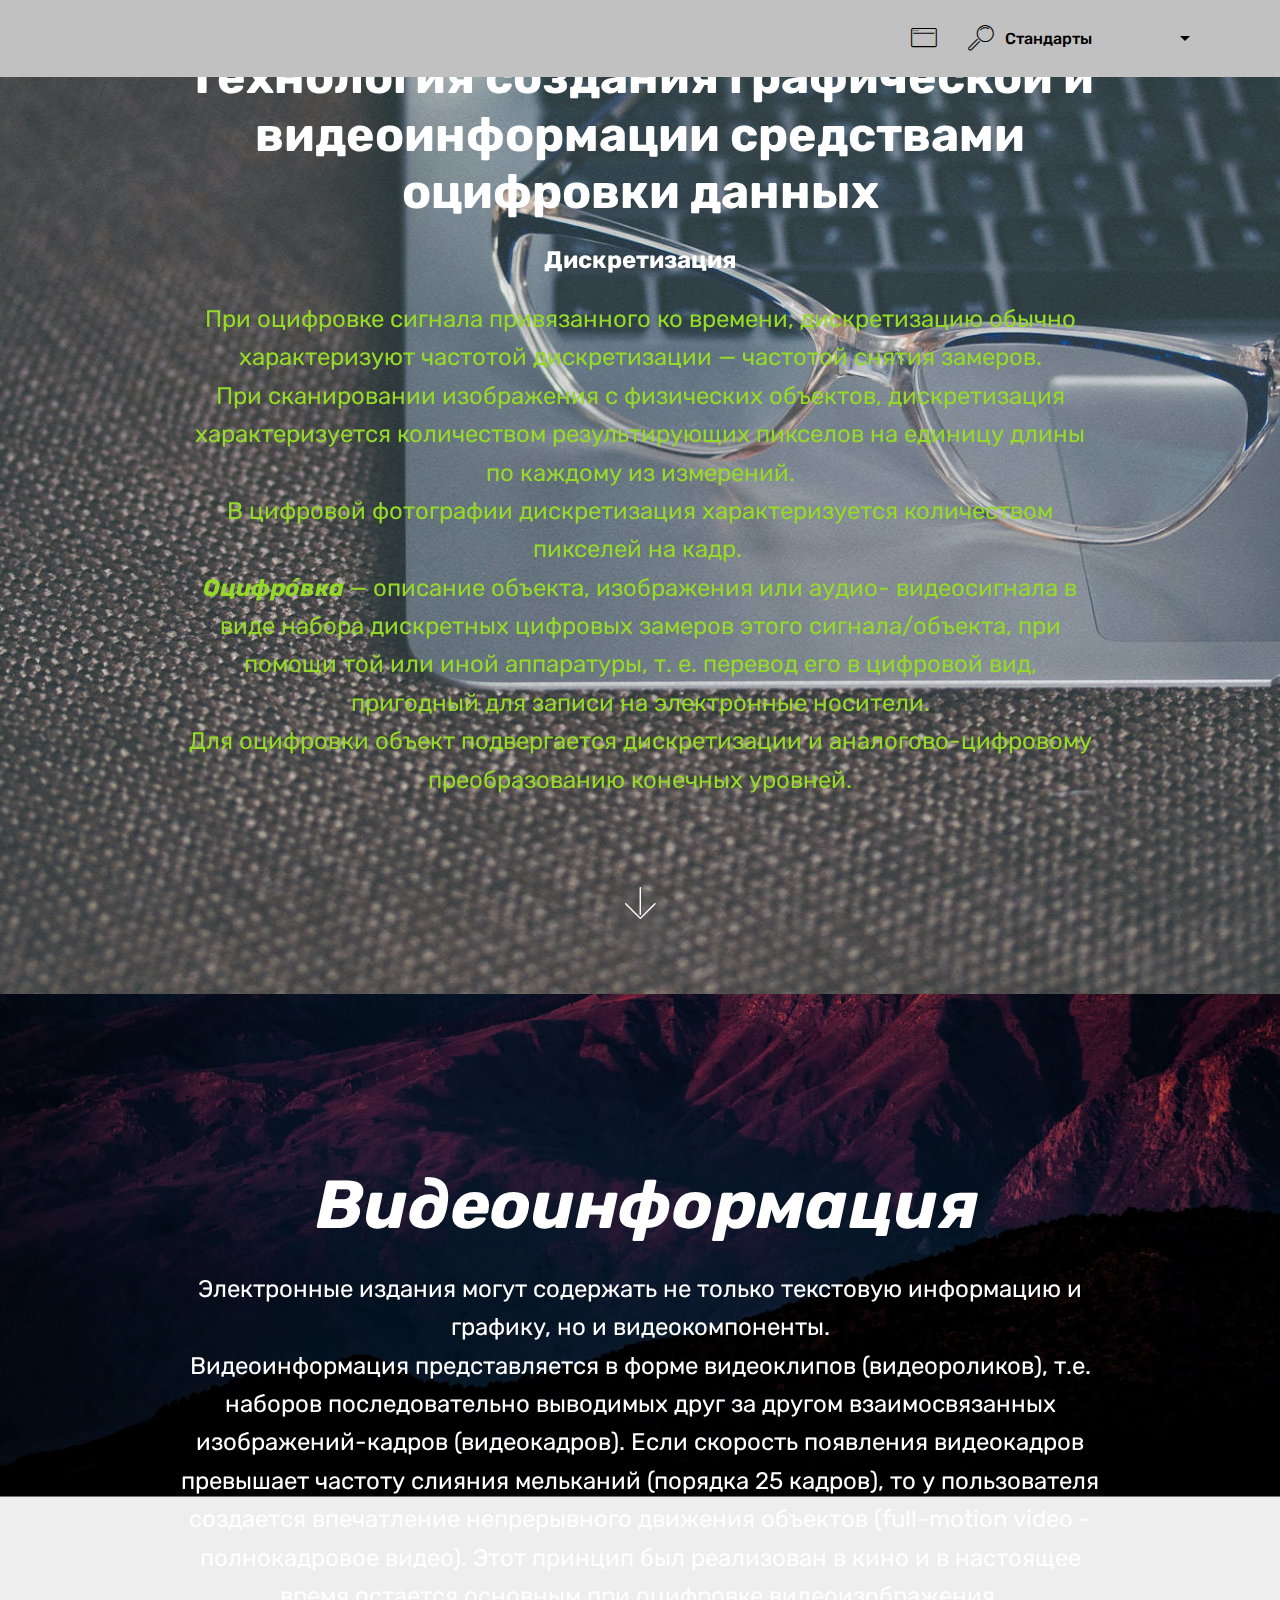
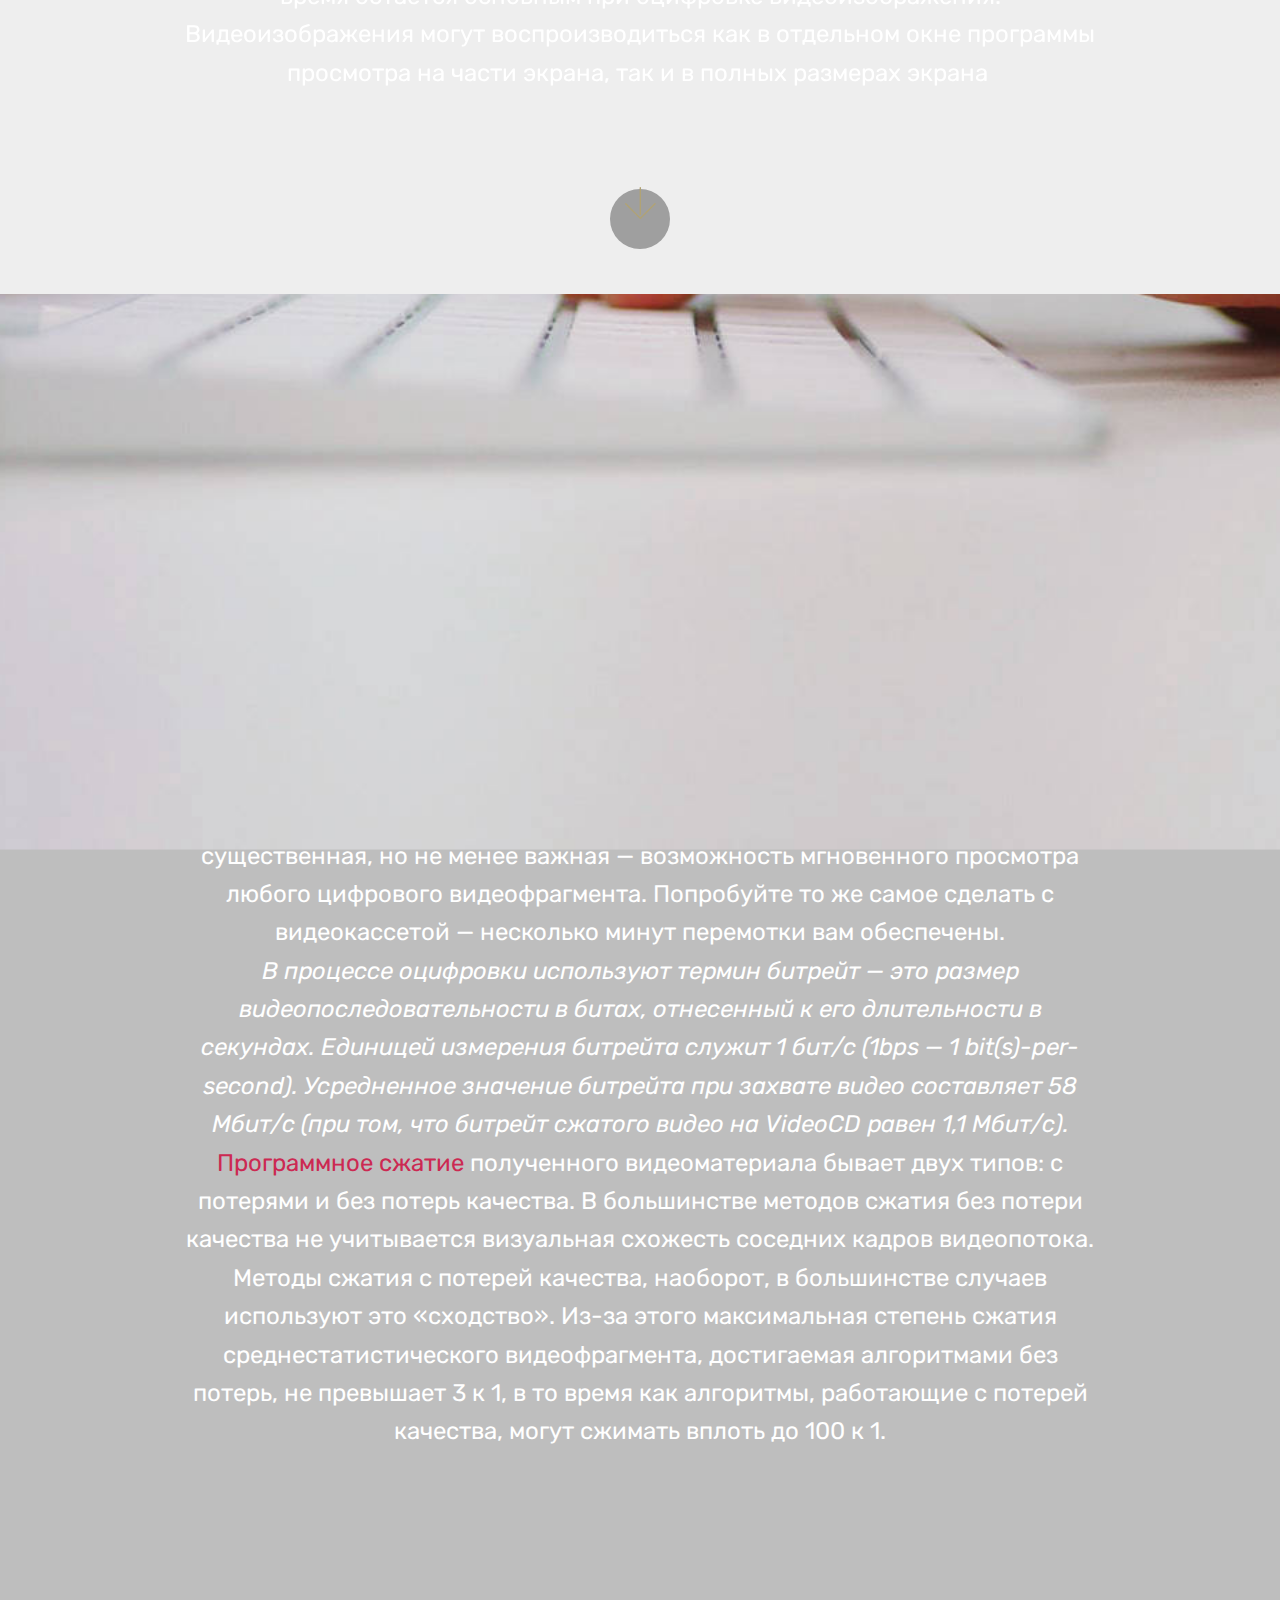
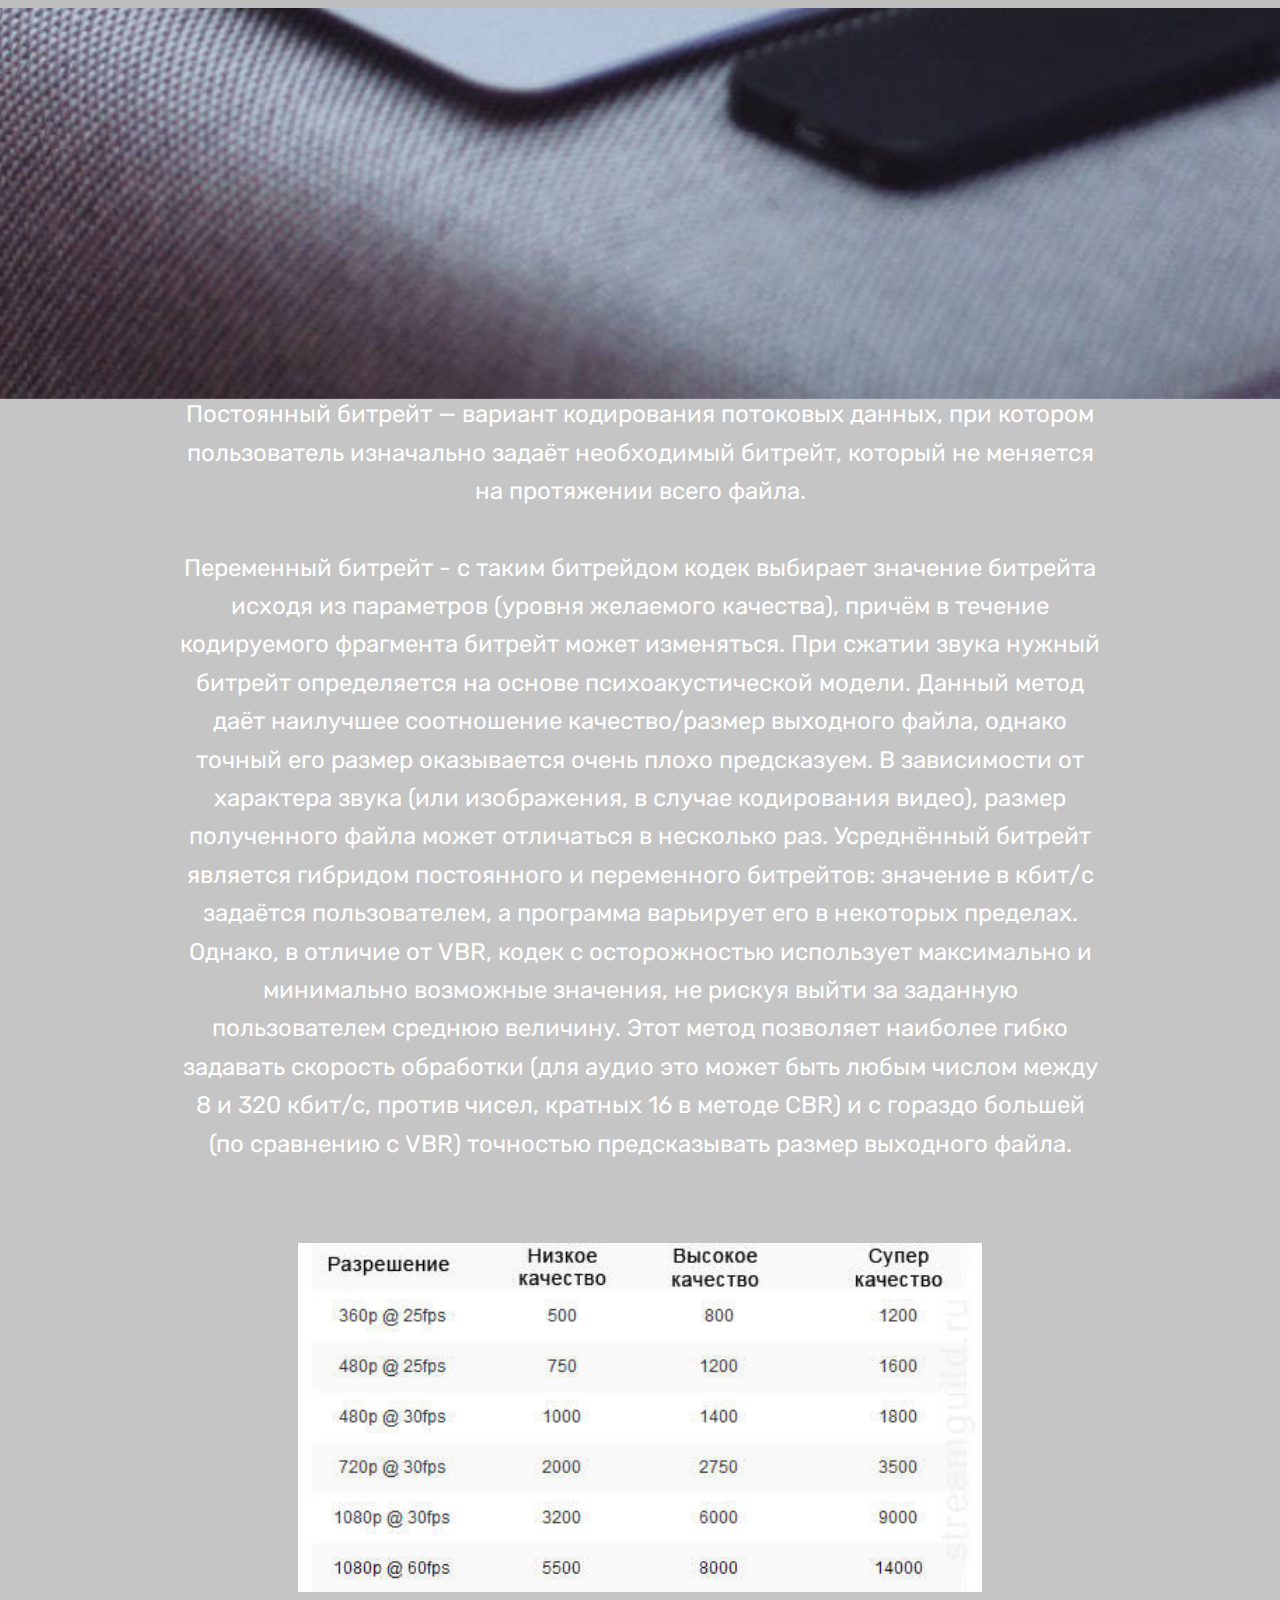
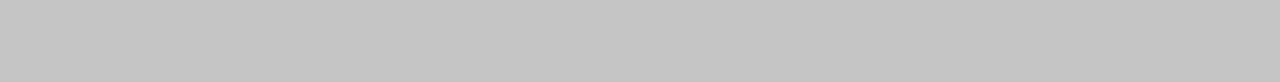
==== commit 7ef05a83: "create github pages" ====
--- a/index.html
+++ b/index.html
@@ -26,7 +26,7 @@
 
     
 
-    <nav class="navbar navbar-expand beta-menu navbar-dropdown align-items-center navbar-toggleable-sm bg-color transparent">
+    <nav class="navbar navbar-expand beta-menu navbar-dropdown align-items-center navbar-fixed-top navbar-toggleable-sm">
         <button class="navbar-toggler navbar-toggler-right" type="button" data-toggle="collapse" data-target="#navbarSupportedContent" aria-controls="navbarSupportedContent" aria-expanded="false" aria-label="Toggle navigation">
             <div class="hamburger">
                 <span></span>
@@ -42,13 +42,20 @@
             </div>
         </div>
         <div class="collapse navbar-collapse" id="navbarSupportedContent">
-            
+            <ul class="navbar-nav nav-dropdown nav-right navbar-nav-top-padding" data-app-modern-menu="true"><li class="nav-item">
+                    <a class="nav-link link text-black display-4" href="https://mobirise.com"><span class="mbri-browse mbr-iconfont mbr-iconfont-btn"></span>
+                        </a>
+                </li>
+                <li class="nav-item dropdown open">
+                    <a class="nav-link link text-black dropdown-toggle display-4" href="ctandart.html" data-toggle="dropdown-submenu">
+                        <span class="mbri-search mbr-iconfont mbr-iconfont-btn"></span>Стандарты &nbsp; &nbsp; &nbsp; &nbsp; &nbsp; &nbsp; &nbsp; &nbsp; &nbsp; &nbsp;&nbsp;</a><div class="dropdown-menu"><a class="text-black dropdown-item display-4" href="ctandart.html">New Item</a></div>
+                </li></ul>
             
         </div>
     </nav>
 </section>
 
-<section class="engine"><a href="https://mobirise.me/e">make a site for free</a></section><section class="cid-qOxMjY19vW mbr-fullscreen mbr-parallax-background" id="header2-f">
+<section class="engine"><a href="https://mobirise.me/t">amp templates</a></section><section class="cid-qOxMjY19vW mbr-fullscreen mbr-parallax-background" id="header2-f">
 
     
 
@@ -150,36 +157,6 @@
     </div>
 </section>
 
-<section class="cid-qT5NUukdWy mbr-fullscreen mbr-parallax-background" id="header2-o">
-
-    
-
-    
-
-    <div class="container align-center">
-        <div class="row justify-content-md-center">
-            <div class="mbr-white col-md-10">
-                <h1 class="mbr-section-title mbr-bold pb-3 mbr-fonts-style display-1">
-                    ИНТРО В ПОЛНЫЙ ЭКРАН
-                </h1>
-                
-                <p class="mbr-text pb-3 mbr-fonts-style display-5">
-                    Щелкните любой текст для редактирования содержания или стиля. Выберите текст для вставки ссылки. Нажмите значок шестеренки в правом верхнем углу, чтобы скрыть/показать кнопки, текст, название и изменить фон блока. Нажмите красную кнопку "+" в правом нижнем углу, чтобы добавить новый блок. Используйте меню вверху слева для создания новых страниц, сайтов и добавления тем.
-                </p>
-                <div class="mbr-section-btn">
-                    <a class="btn btn-md btn-secondary display-4" href="https://mobirise.com">ПОДРОБНЕЕ</a>
-                    <a class="btn btn-md btn-white-outline display-4" href="https://mobirise.com">ДЕМО</a>
-                </div>
-            </div>
-        </div>
-    </div>
-    <div class="mbr-arrow hidden-sm-down" aria-hidden="true">
-        <a href="#next">
-            <i class="mbri-down mbr-iconfont"></i>
-        </a>
-    </div>
-</section>
-
 
   <script src="assets/web/assets/jquery/jquery.min.js"></script>
   <script src="assets/popper/popper.min.js"></script>
--- a/assets/mobirise/css/mbr-additional.css
+++ b/assets/mobirise/css/mbr-additional.css
@@ -1374,12 +1374,12 @@
 }
 .cid-qOxMjW7pTo .navbar {
   padding: .5rem 0;
-  background: #465052;
+  background: #c1c1c1;
   transition: none;
   min-height: 77px;
 }
 .cid-qOxMjW7pTo .navbar-dropdown.bg-color.transparent.opened {
-  background: #465052;
+  background: #c1c1c1;
 }
 .cid-qOxMjW7pTo a {
   font-style: normal;
@@ -1463,7 +1463,7 @@
   padding-bottom: 0;
 }
 .cid-qOxMjW7pTo .dropdown .dropdown-menu {
-  background: #465052;
+  background: #c1c1c1;
   display: none;
   position: absolute;
   min-width: 5rem;
@@ -1820,17 +1820,14 @@
 .cid-qT5HZSsMZm .mbr-section-btn {
   color: #ffffff;
 }
-.cid-qT5NUukdWy {
-  background-image: url("../../../assets/images/jumbotron.jpg");
-}
 .cid-qOxMjW7pTo .navbar {
   padding: .5rem 0;
-  background: #465052;
+  background: #c1c1c1;
   transition: none;
   min-height: 77px;
 }
 .cid-qOxMjW7pTo .navbar-dropdown.bg-color.transparent.opened {
-  background: #465052;
+  background: #c1c1c1;
 }
 .cid-qOxMjW7pTo a {
   font-style: normal;
@@ -1914,7 +1911,7 @@
   padding-bottom: 0;
 }
 .cid-qOxMjW7pTo .dropdown .dropdown-menu {
-  background: #465052;
+  background: #c1c1c1;
   display: none;
   position: absolute;
   min-width: 5rem;
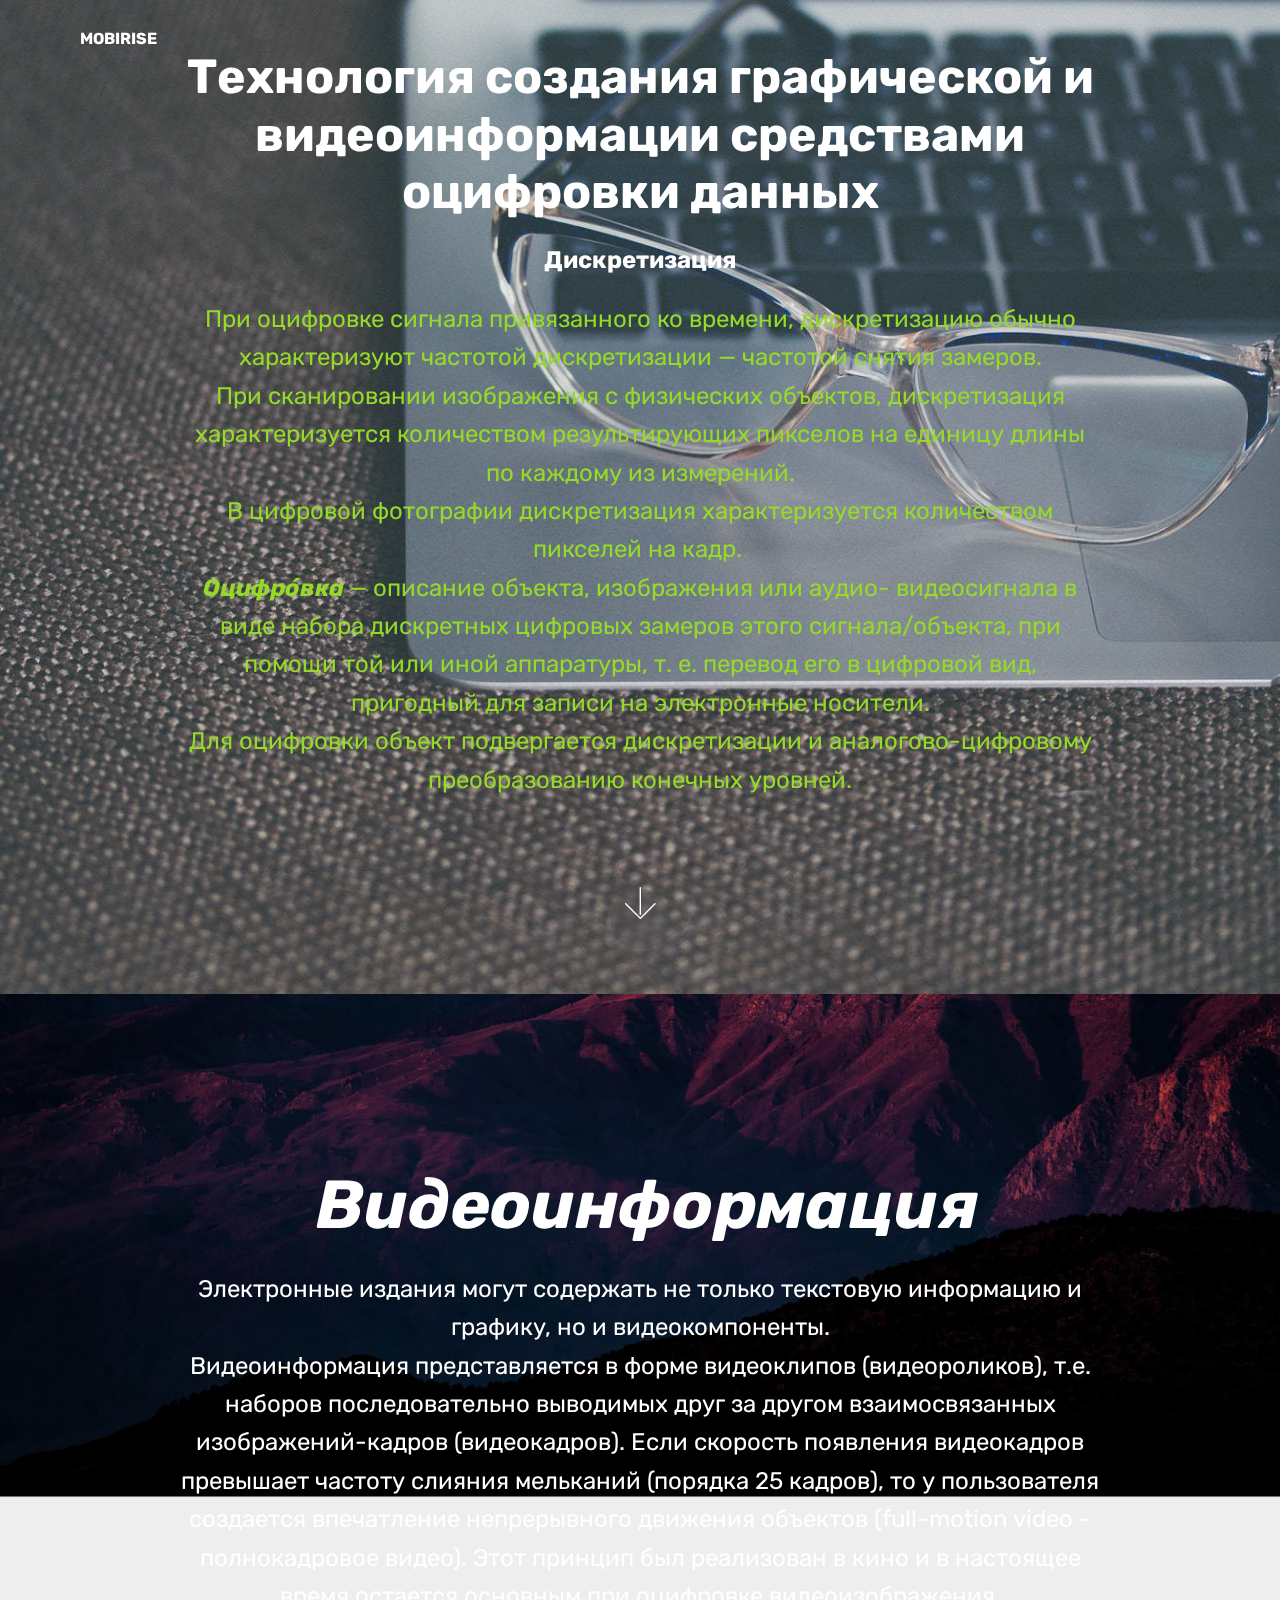
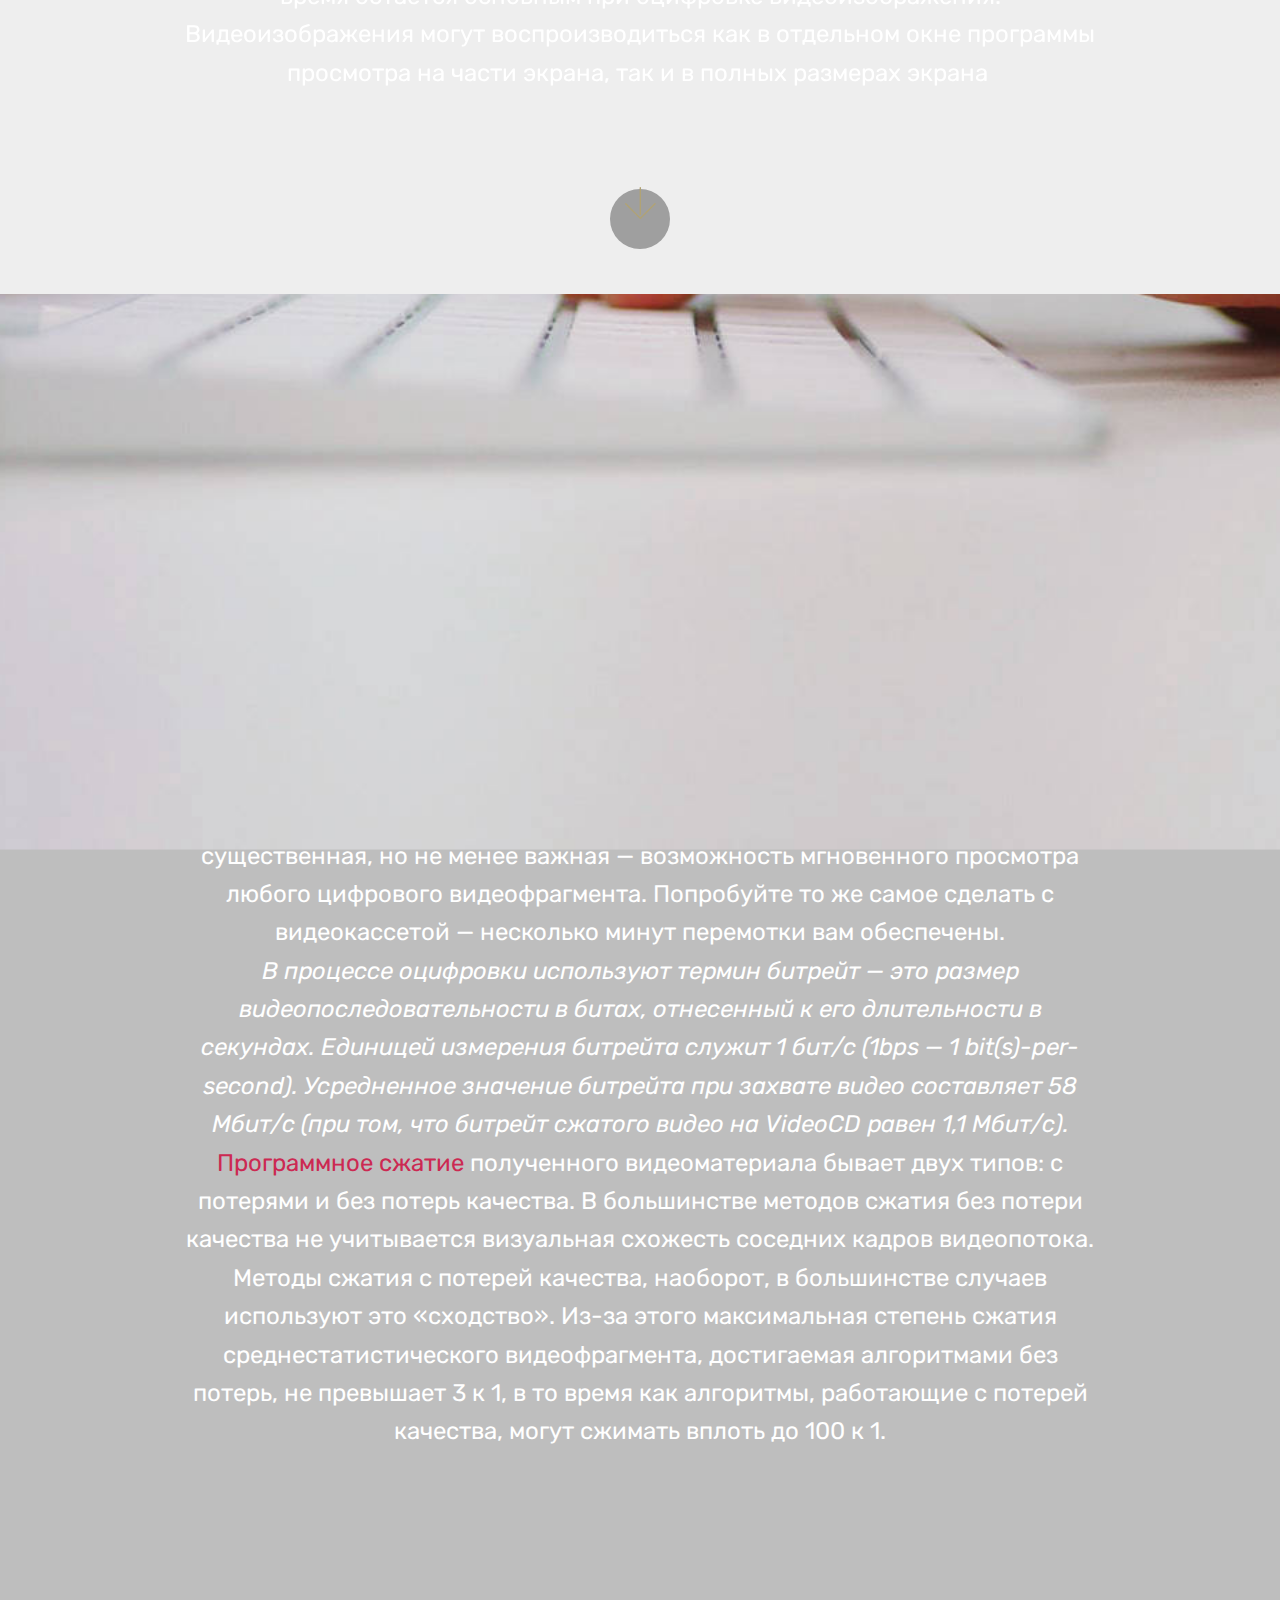
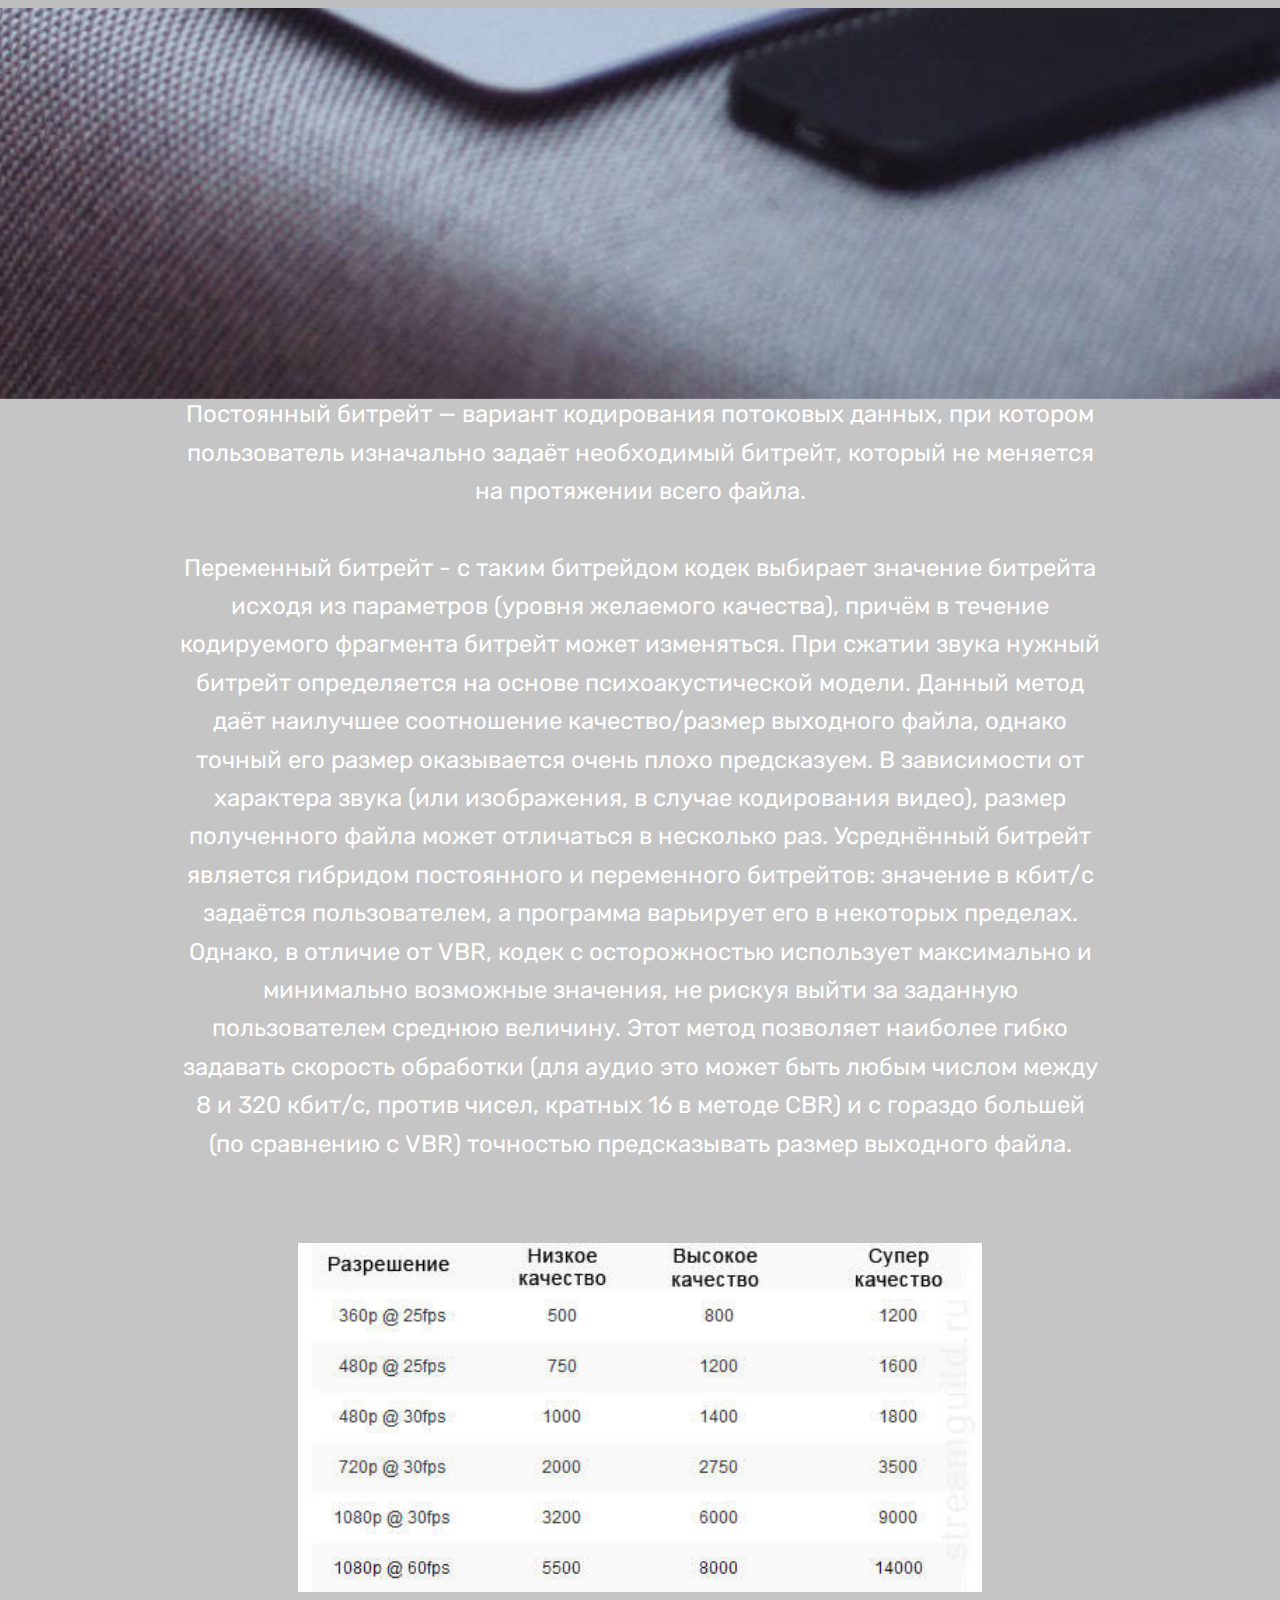
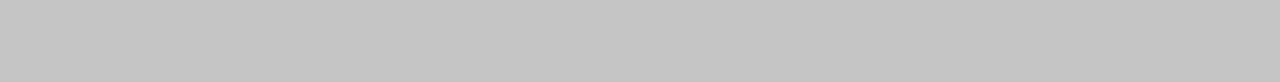
==== commit 4b3acb3b: "create github pages" ====
--- a/index.html
+++ b/index.html
@@ -9,6 +9,7 @@
   <link rel="shortcut icon" href="assets/images/logo2.png" type="image/x-icon">
   <meta name="description" content="">
   <title>Домашняя страница</title>
+  <link rel="stylesheet" href="assets/web/assets/mobirise-icons-bold/mobirise-icons-bold.css">
   <link rel="stylesheet" href="assets/web/assets/mobirise-icons/mobirise-icons.css">
   <link rel="stylesheet" href="assets/tether/tether.min.css">
   <link rel="stylesheet" href="assets/bootstrap/css/bootstrap.min.css">
@@ -26,7 +27,7 @@
 
     
 
-    <nav class="navbar navbar-expand beta-menu navbar-dropdown align-items-center navbar-fixed-top navbar-toggleable-sm">
+    <nav class="navbar navbar-expand beta-menu navbar-dropdown align-items-center navbar-toggleable-sm bg-color transparent">
         <button class="navbar-toggler navbar-toggler-right" type="button" data-toggle="collapse" data-target="#navbarSupportedContent" aria-controls="navbarSupportedContent" aria-expanded="false" aria-label="Toggle navigation">
             <div class="hamburger">
                 <span></span>
@@ -38,24 +39,21 @@
         <div class="menu-logo">
             <div class="navbar-brand">
                 
-                
+                <span class="navbar-caption-wrap">
+                    <a class="navbar-caption text-white display-4" href="https://mobirise.com">
+                        MOBIRISE
+                    </a>
+                </span>
             </div>
         </div>
         <div class="collapse navbar-collapse" id="navbarSupportedContent">
-            <ul class="navbar-nav nav-dropdown nav-right navbar-nav-top-padding" data-app-modern-menu="true"><li class="nav-item">
-                    <a class="nav-link link text-black display-4" href="https://mobirise.com"><span class="mbri-browse mbr-iconfont mbr-iconfont-btn"></span>
-                        </a>
-                </li>
-                <li class="nav-item dropdown open">
-                    <a class="nav-link link text-black dropdown-toggle display-4" href="ctandart.html" data-toggle="dropdown-submenu">
-                        <span class="mbri-search mbr-iconfont mbr-iconfont-btn"></span>Стандарты &nbsp; &nbsp; &nbsp; &nbsp; &nbsp; &nbsp; &nbsp; &nbsp; &nbsp; &nbsp;&nbsp;</a><div class="dropdown-menu"><a class="text-black dropdown-item display-4" href="ctandart.html">New Item</a></div>
-                </li></ul>
+            
             
         </div>
     </nav>
 </section>
 
-<section class="engine"><a href="https://mobirise.me/t">amp templates</a></section><section class="cid-qOxMjY19vW mbr-fullscreen mbr-parallax-background" id="header2-f">
+<section class="engine"><a href="https://mobirise.me/k">develop own website</a></section><section class="cid-qOxMjY19vW mbr-fullscreen mbr-parallax-background" id="header2-f">
 
     
 
@@ -159,13 +157,13 @@
 
 
   <script src="assets/web/assets/jquery/jquery.min.js"></script>
+  <script src="assets/tether/tether.min.js"></script>
   <script src="assets/popper/popper.min.js"></script>
-  <script src="assets/tether/tether.min.js"></script>
   <script src="assets/bootstrap/js/bootstrap.min.js"></script>
-  <script src="assets/smoothscroll/smooth-scroll.js"></script>
   <script src="assets/dropdown/js/script.min.js"></script>
   <script src="assets/touchswipe/jquery.touch-swipe.min.js"></script>
   <script src="assets/parallax/jarallax.min.js"></script>
+  <script src="assets/smoothscroll/smooth-scroll.js"></script>
   <script src="assets/theme/js/script.js"></script>
   
   
--- a/assets/web/assets/mobirise-icons-bold/mobirise-icons-bold.css
+++ b/assets/web/assets/mobirise-icons-bold/mobirise-icons-bold.css
@@ -0,0 +1,476 @@
+@font-face {
+  font-family: 'mobirise-icons-bold';
+  src:  url('mobirise-icons-bold.eot?m1l4yr');
+  src:  url('mobirise-icons-bold.eot?m1l4yr#iefix') format('embedded-opentype'),
+    url('mobirise-icons-bold.ttf?m1l4yr') format('truetype'),
+    url('mobirise-icons-bold.woff?m1l4yr') format('woff'),
+    url('mobirise-icons-bold.svg?m1l4yr#mobirise-icons-bold') format('svg');
+  font-weight: normal;
+  font-style: normal;
+}
+
+[class^="mbrib-"], [class*="mbrib-"] {
+  /* use !important to prevent issues with browser extensions that change fonts */
+  font-family: 'mobirise-icons-bold' !important;
+  speak: none;
+  font-style: normal;
+  font-weight: normal;
+  font-variant: normal;
+  text-transform: none;
+  line-height: 1;
+
+  /* Better Font Rendering =========== */
+  -webkit-font-smoothing: antialiased;
+  -moz-osx-font-smoothing: grayscale;
+}
+
+.mbrib-add-submenu:before {
+  content: "\e900";
+}
+.mbrib-alert:before {
+  content: "\e901";
+}
+.mbrib-align-center:before {
+  content: "\e902";
+}
+.mbrib-align-justify:before {
+  content: "\e903";
+}
+.mbrib-align-left:before {
+  content: "\e904";
+}
+.mbrib-align-right:before {
+  content: "\e905";
+}
+.mbrib-android:before {
+  content: "\e906";
+}
+.mbrib-apple:before {
+  content: "\e907";
+}
+.mbrib-arrow-down:before {
+  content: "\e908";
+}
+.mbrib-arrow-next:before {
+  content: "\e909";
+}
+.mbrib-arrow-prev:before {
+  content: "\e90a";
+}
+.mbrib-arrow-up:before {
+  content: "\e90b";
+}
+.mbrib-bold:before {
+  content: "\e90c";
+}
+.mbrib-bookmark:before {
+  content: "\e90d";
+}
+.mbrib-bootstrap:before {
+  content: "\e90e";
+}
+.mbrib-briefcase:before {
+  content: "\e90f";
+}
+.mbrib-browse:before {
+  content: "\e910";
+}
+.mbrib-bulleted-list:before {
+  content: "\e911";
+}
+.mbrib-calendar:before {
+  content: "\e912";
+}
+.mbrib-camera:before {
+  content: "\e913";
+}
+.mbrib-cart-add:before {
+  content: "\e914";
+}
+.mbrib-cart-full:before {
+  content: "\e915";
+}
+.mbrib-cash:before {
+  content: "\e916";
+}
+.mbrib-change-style:before {
+  content: "\e917";
+}
+.mbrib-chat:before {
+  content: "\e918";
+}
+.mbrib-clock:before {
+  content: "\e919";
+}
+.mbrib-close:before {
+  content: "\e91a";
+}
+.mbrib-cloud:before {
+  content: "\e91b";
+}
+.mbrib-code:before {
+  content: "\e91c";
+}
+.mbrib-contact-form:before {
+  content: "\e91d";
+}
+.mbrib-credit-card:before {
+  content: "\e91e";
+}
+.mbrib-cursor-click:before {
+  content: "\e91f";
+}
+.mbrib-cust-feedback:before {
+  content: "\e920";
+}
+.mbrib-database:before {
+  content: "\e921";
+}
+.mbrib-delivery:before {
+  content: "\e922";
+}
+.mbrib-desktop:before {
+  content: "\e923";
+}
+.mbrib-devices:before {
+  content: "\e924";
+}
+.mbrib-down:before {
+  content: "\e925";
+}
+.mbrib-download:before {
+  content: "\e926";
+}
+.mbrib-drag-n-drop:before {
+  content: "\e927";
+}
+.mbrib-drag-n-drop2:before {
+  content: "\e928";
+}
+.mbrib-edit:before {
+  content: "\e929";
+}
+.mbrib-edit2:before {
+  content: "\e92a";
+}
+.mbrib-error:before {
+  content: "\e92b";
+}
+.mbrib-extension:before {
+  content: "\e92c";
+}
+.mbrib-features:before {
+  content: "\e92d";
+}
+.mbrib-file:before {
+  content: "\e92e";
+}
+.mbrib-flag:before {
+  content: "\e92f";
+}
+.mbrib-folder:before {
+  content: "\e930";
+}
+.mbrib-gift:before {
+  content: "\e931";
+}
+.mbrib-github:before {
+  content: "\e932";
+}
+.mbrib-globe-2:before {
+  content: "\e933";
+}
+.mbrib-globe:before {
+  content: "\e934";
+}
+.mbrib-growing-chart:before {
+  content: "\e935";
+}
+.mbrib-hearth:before {
+  content: "\e936";
+}
+.mbrib-help:before {
+  content: "\e937";
+}
+.mbrib-home:before {
+  content: "\e938";
+}
+.mbrib-hot-cup:before {
+  content: "\e939";
+}
+.mbrib-idea:before {
+  content: "\e93a";
+}
+.mbrib-image-gallery:before {
+  content: "\e93b";
+}
+.mbrib-image-slider:before {
+  content: "\e93c";
+}
+.mbrib-info:before {
+  content: "\e93d";
+}
+.mbrib-italic:before {
+  content: "\e93e";
+}
+.mbrib-key:before {
+  content: "\e93f";
+}
+.mbrib-laptop:before {
+  content: "\e940";
+}
+.mbrib-layers:before {
+  content: "\e941";
+}
+.mbrib-left-right:before {
+  content: "\e942";
+}
+.mbrib-left:before {
+  content: "\e943";
+}
+.mbrib-letter:before {
+  content: "\e944";
+}
+.mbrib-like:before {
+  content: "\e945";
+}
+.mbrib-link:before {
+  content: "\e946";
+}
+.mbrib-lock:before {
+  content: "\e947";
+}
+.mbrib-login:before {
+  content: "\e948";
+}
+.mbrib-logout:before {
+  content: "\e949";
+}
+.mbrib-magic-stick:before {
+  content: "\e94a";
+}
+.mbrib-map-pin:before {
+  content: "\e94b";
+}
+.mbrib-menu:before {
+  content: "\e94c";
+}
+.mbrib-mobile:before {
+  content: "\e94d";
+}
+.mbrib-mobile2:before {
+  content: "\e94e";
+}
+.mbrib-mobirise:before {
+  content: "\e94f";
+}
+.mbrib-more-horizontal:before {
+  content: "\e950";
+}
+.mbrib-more-vertical:before {
+  content: "\e951";
+}
+.mbrib-music:before {
+  content: "\e952";
+}
+.mbrib-new-file:before {
+  content: "\e953";
+}
+.mbrib-numbered-list:before {
+  content: "\e954";
+}
+.mbrib-opened-folder:before {
+  content: "\e955";
+}
+.mbrib-pages:before {
+  content: "\e956";
+}
+.mbrib-paper-plane:before {
+  content: "\e957";
+}
+.mbrib-paperclip:before {
+  content: "\e958";
+}
+.mbrib-photo:before {
+  content: "\e959";
+}
+.mbrib-photos:before {
+  content: "\e95a";
+}
+.mbrib-pin:before {
+  content: "\e95b";
+}
+.mbrib-play:before {
+  content: "\e95c";
+}
+.mbrib-plus:before {
+  content: "\e95d";
+}
+.mbrib-preview:before {
+  content: "\e95e";
+}
+.mbrib-print:before {
+  content: "\e95f";
+}
+.mbrib-protect:before {
+  content: "\e960";
+}
+.mbrib-question:before {
+  content: "\e961";
+}
+.mbrib-quote-left:before {
+  content: "\e962";
+}
+.mbrib-quote-right:before {
+  content: "\e963";
+}
+.mbrib-redo:before {
+  content: "\e964";
+}
+.mbrib-refresh:before {
+  content: "\e965";
+}
+.mbrib-responsive:before {
+  content: "\e966";
+}
+.mbrib-right:before {
+  content: "\e967";
+}
+.mbrib-rocket:before {
+  content: "\e968";
+}
+.mbrib-sad-face:before {
+  content: "\e969";
+}
+.mbrib-sale:before {
+  content: "\e96a";
+}
+.mbrib-save:before {
+  content: "\e96b";
+}
+.mbrib-search:before {
+  content: "\e96c";
+}
+.mbrib-setting:before {
+  content: "\e96d";
+}
+.mbrib-setting2:before {
+  content: "\e96e";
+}
+.mbrib-setting3:before {
+  content: "\e96f";
+}
+.mbrib-share:before {
+  content: "\e970";
+}
+.mbrib-shopping-bag:before {
+  content: "\e971";
+}
+.mbrib-shopping-basket:before {
+  content: "\e972";
+}
+.mbrib-shopping-cart:before {
+  content: "\e973";
+}
+.mbrib-sites:before {
+  content: "\e974";
+}
+.mbrib-smile-face:before {
+  content: "\e975";
+}
+.mbrib-speed:before {
+  content: "\e976";
+}
+.mbrib-star:before {
+  content: "\e977";
+}
+.mbrib-success:before {
+  content: "\e978";
+}
+.mbrib-sun:before {
+  content: "\e979";
+}
+.mbrib-sun2:before {
+  content: "\e97a";
+}
+.mbrib-tablet-vertical:before {
+  content: "\e97b";
+}
+.mbrib-tablet:before {
+  content: "\e97c";
+}
+.mbrib-target:before {
+  content: "\e97d";
+}
+.mbrib-timer:before {
+  content: "\e97e";
+}
+.mbrib-to-ftp:before {
+  content: "\e97f";
+}
+.mbrib-to-local-drive:before {
+  content: "\e980";
+}
+.mbrib-touch-swipe:before {
+  content: "\e981";
+}
+.mbrib-touch:before {
+  content: "\e982";
+}
+.mbrib-trash:before {
+  content: "\e983";
+}
+.mbrib-underline:before {
+  content: "\e984";
+}
+.mbrib-undo:before {
+  content: "\e985";
+}
+.mbrib-unlink:before {
+  content: "\e986";
+}
+.mbrib-unlock:before {
+  content: "\e987";
+}
+.mbrib-up-down:before {
+  content: "\e988";
+}
+.mbrib-up:before {
+  content: "\e989";
+}
+.mbrib-update:before {
+  content: "\e98a";
+}
+.mbrib-upload:before {
+  content: "\e98b";
+}
+.mbrib-user:before {
+  content: "\e98c";
+}
+.mbrib-user2:before {
+  content: "\e98d";
+}
+.mbrib-users:before {
+  content: "\e98e";
+}
+.mbrib-video-play:before {
+  content: "\e98f";
+}
+.mbrib-video:before {
+  content: "\e990";
+}
+.mbrib-watch:before {
+  content: "\e991";
+}
+.mbrib-website-theme:before {
+  content: "\e992";
+}
+.mbrib-wifi:before {
+  content: "\e993";
+}
+.mbrib-windows:before {
+  content: "\e994";
+}
+.mbrib-zoom-out:before {
+  content: "\e995";
+}
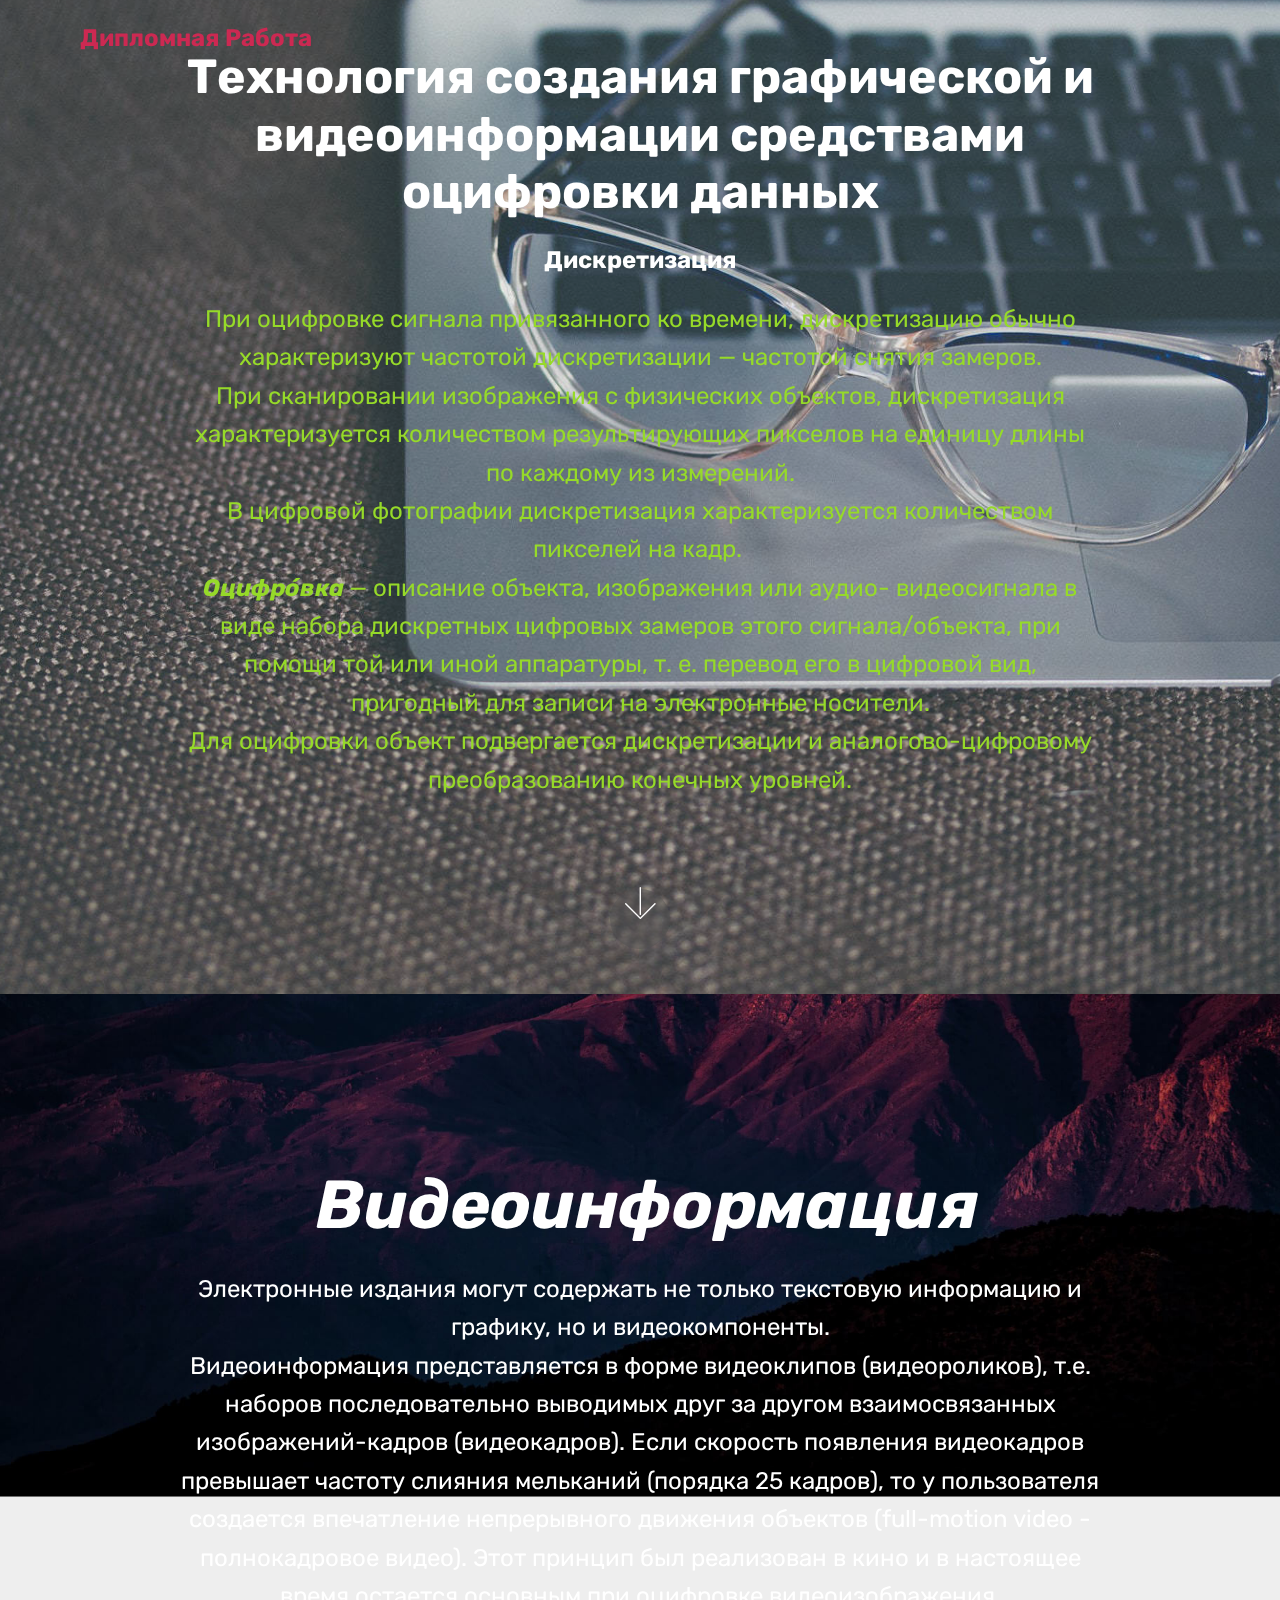
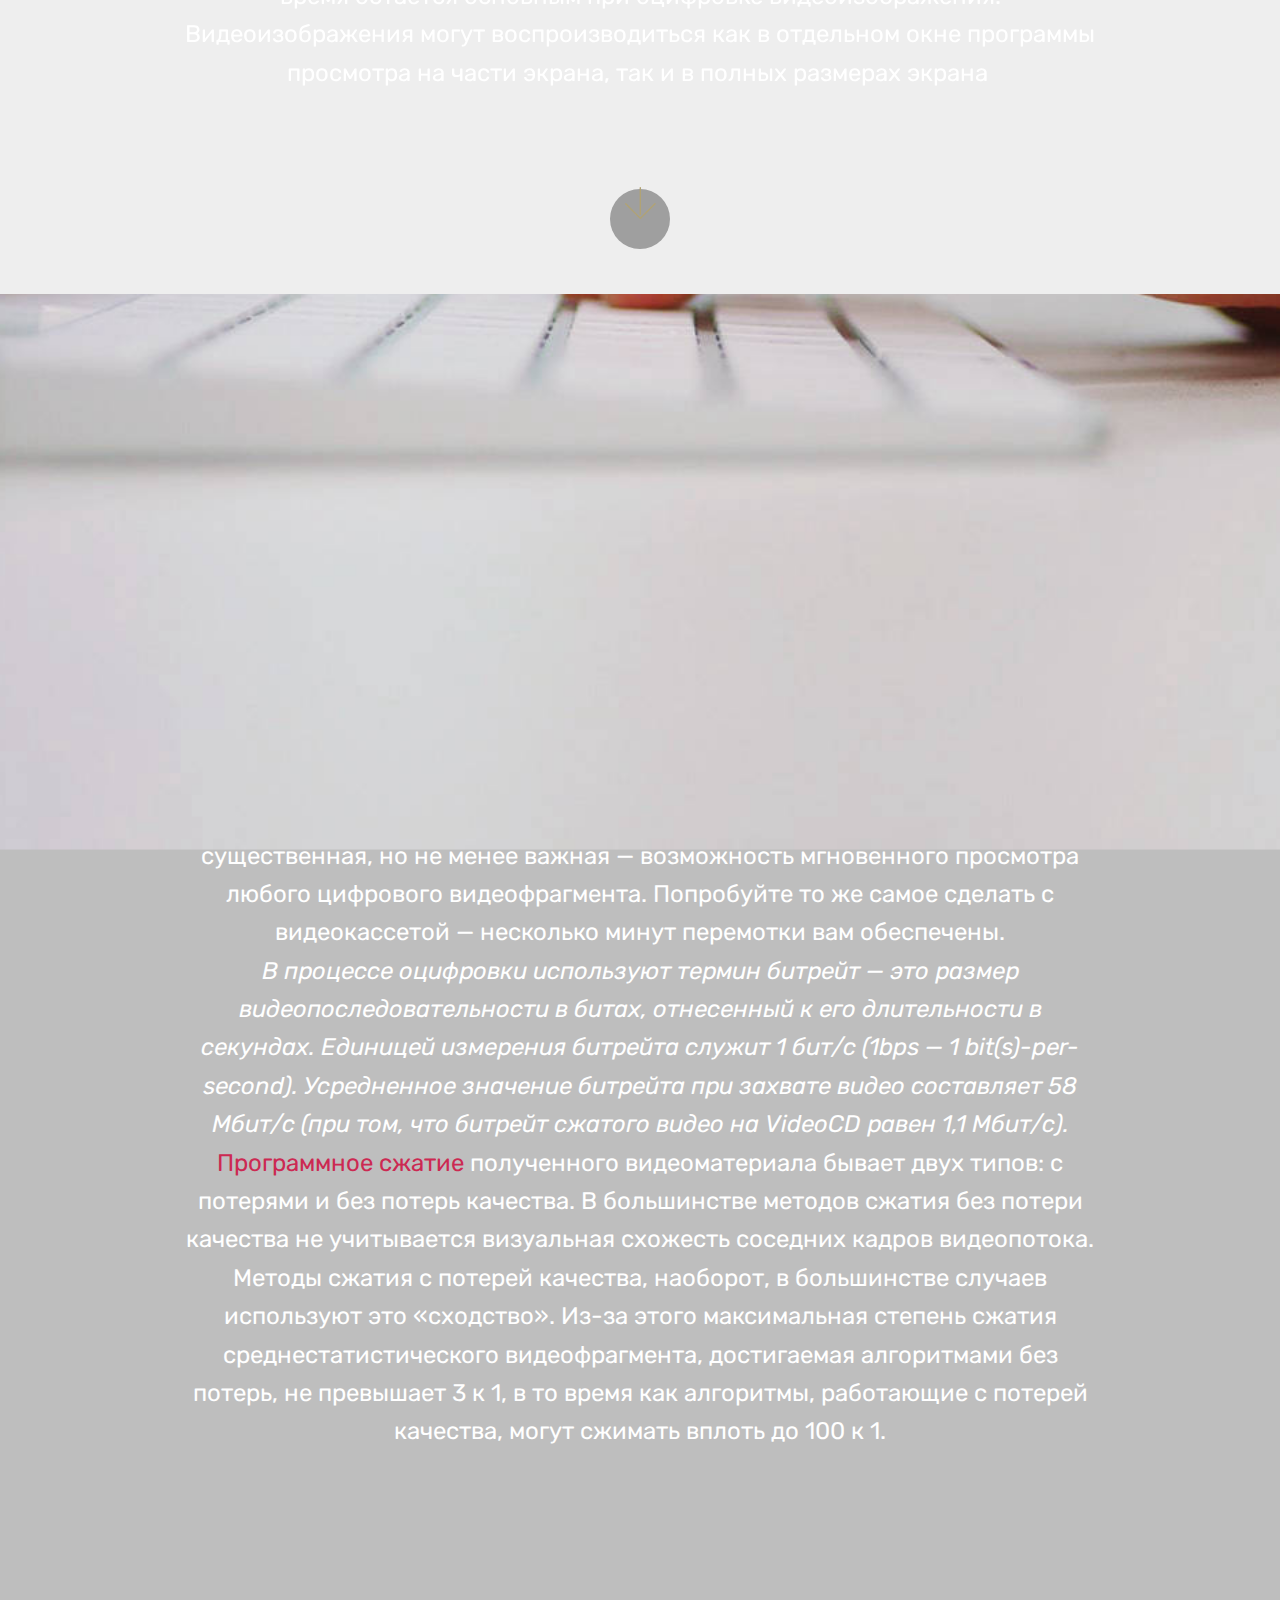
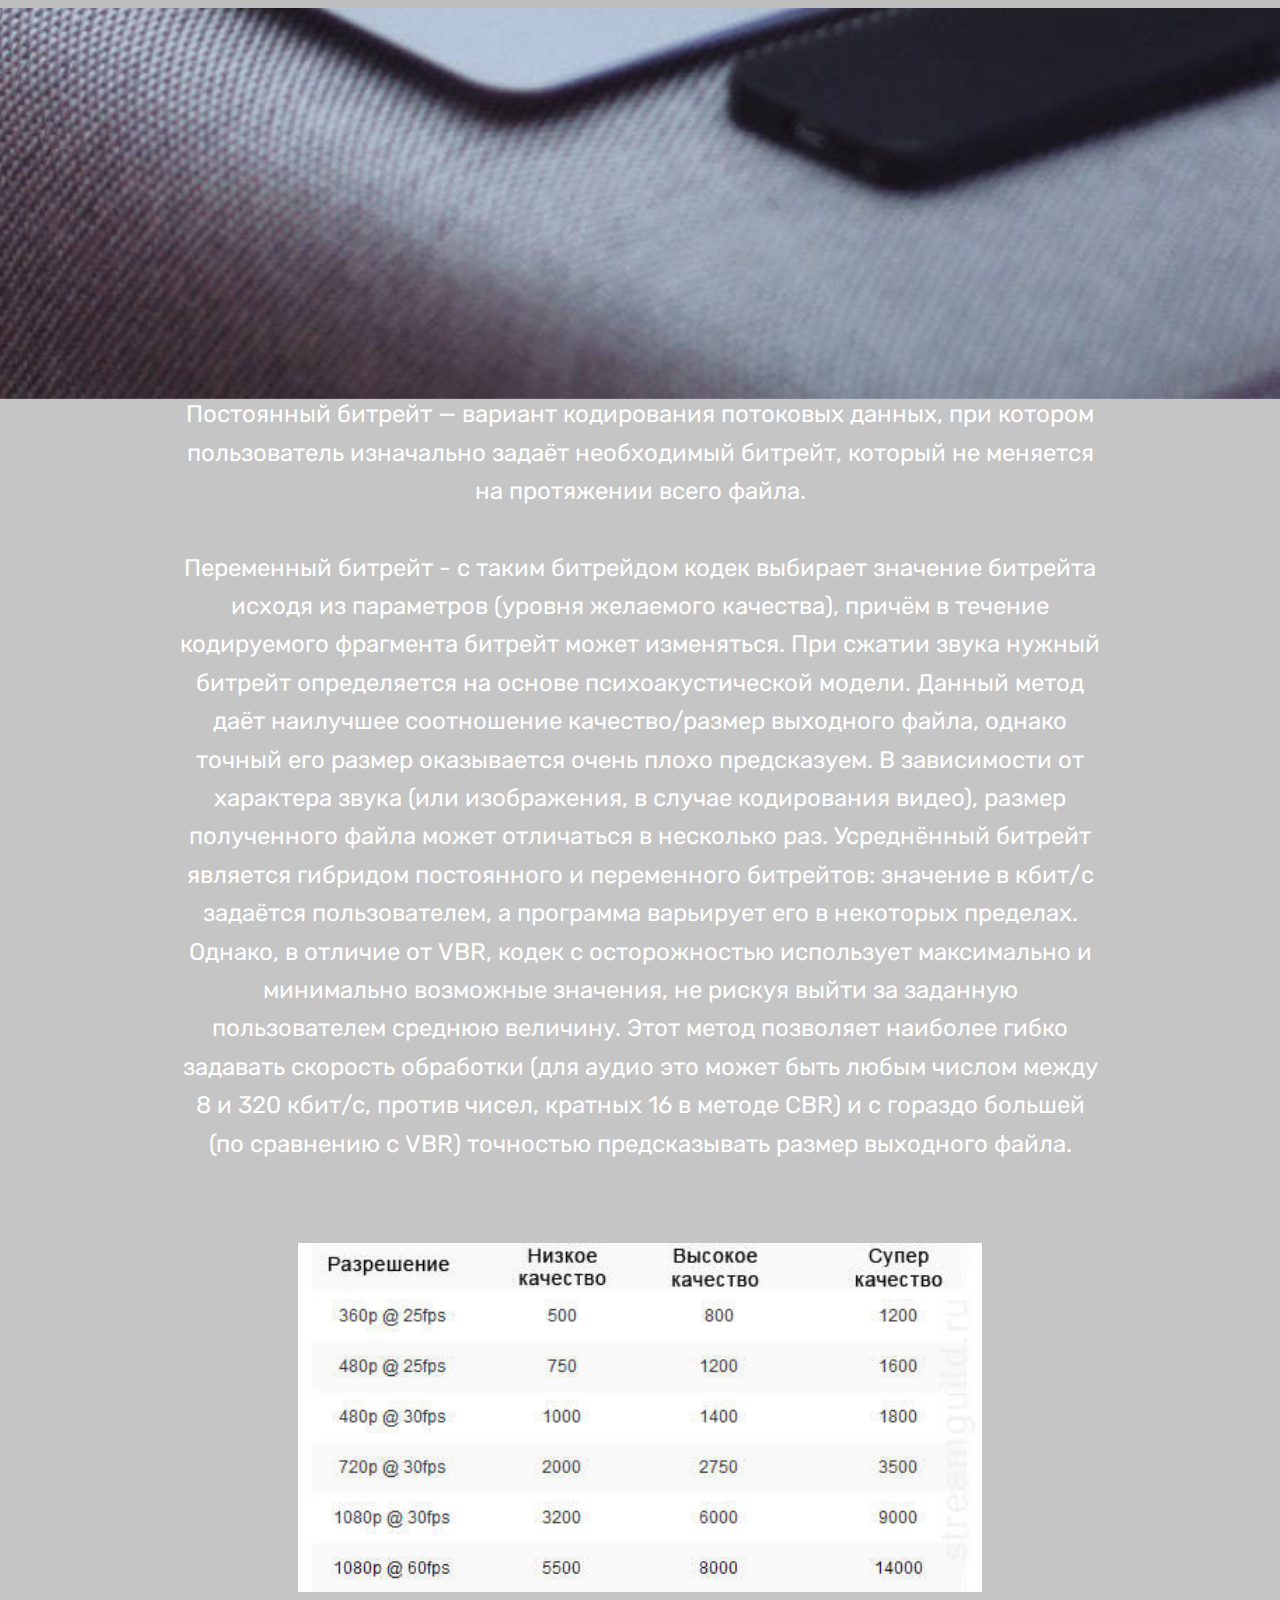
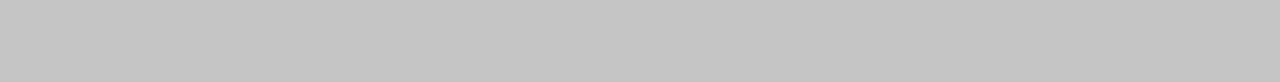
==== commit af8ee045: "create github pages" ====
--- a/index.html
+++ b/index.html
@@ -39,11 +39,8 @@
         <div class="menu-logo">
             <div class="navbar-brand">
                 
-                <span class="navbar-caption-wrap">
-                    <a class="navbar-caption text-white display-4" href="https://mobirise.com">
-                        MOBIRISE
-                    </a>
-                </span>
+                <span class="navbar-caption-wrap"><a class="navbar-caption text-info display-5" href="https://mobirise.com">
+                        Дипломная Работа</a></span>
             </div>
         </div>
         <div class="collapse navbar-collapse" id="navbarSupportedContent">
@@ -53,7 +50,7 @@
     </nav>
 </section>
 
-<section class="engine"><a href="https://mobirise.me/k">develop own website</a></section><section class="cid-qOxMjY19vW mbr-fullscreen mbr-parallax-background" id="header2-f">
+<section class="engine"><a href="https://mobirise.me/k">develop your own website</a></section><section class="cid-qOxMjY19vW mbr-fullscreen mbr-parallax-background" id="header2-f">
 
     
 
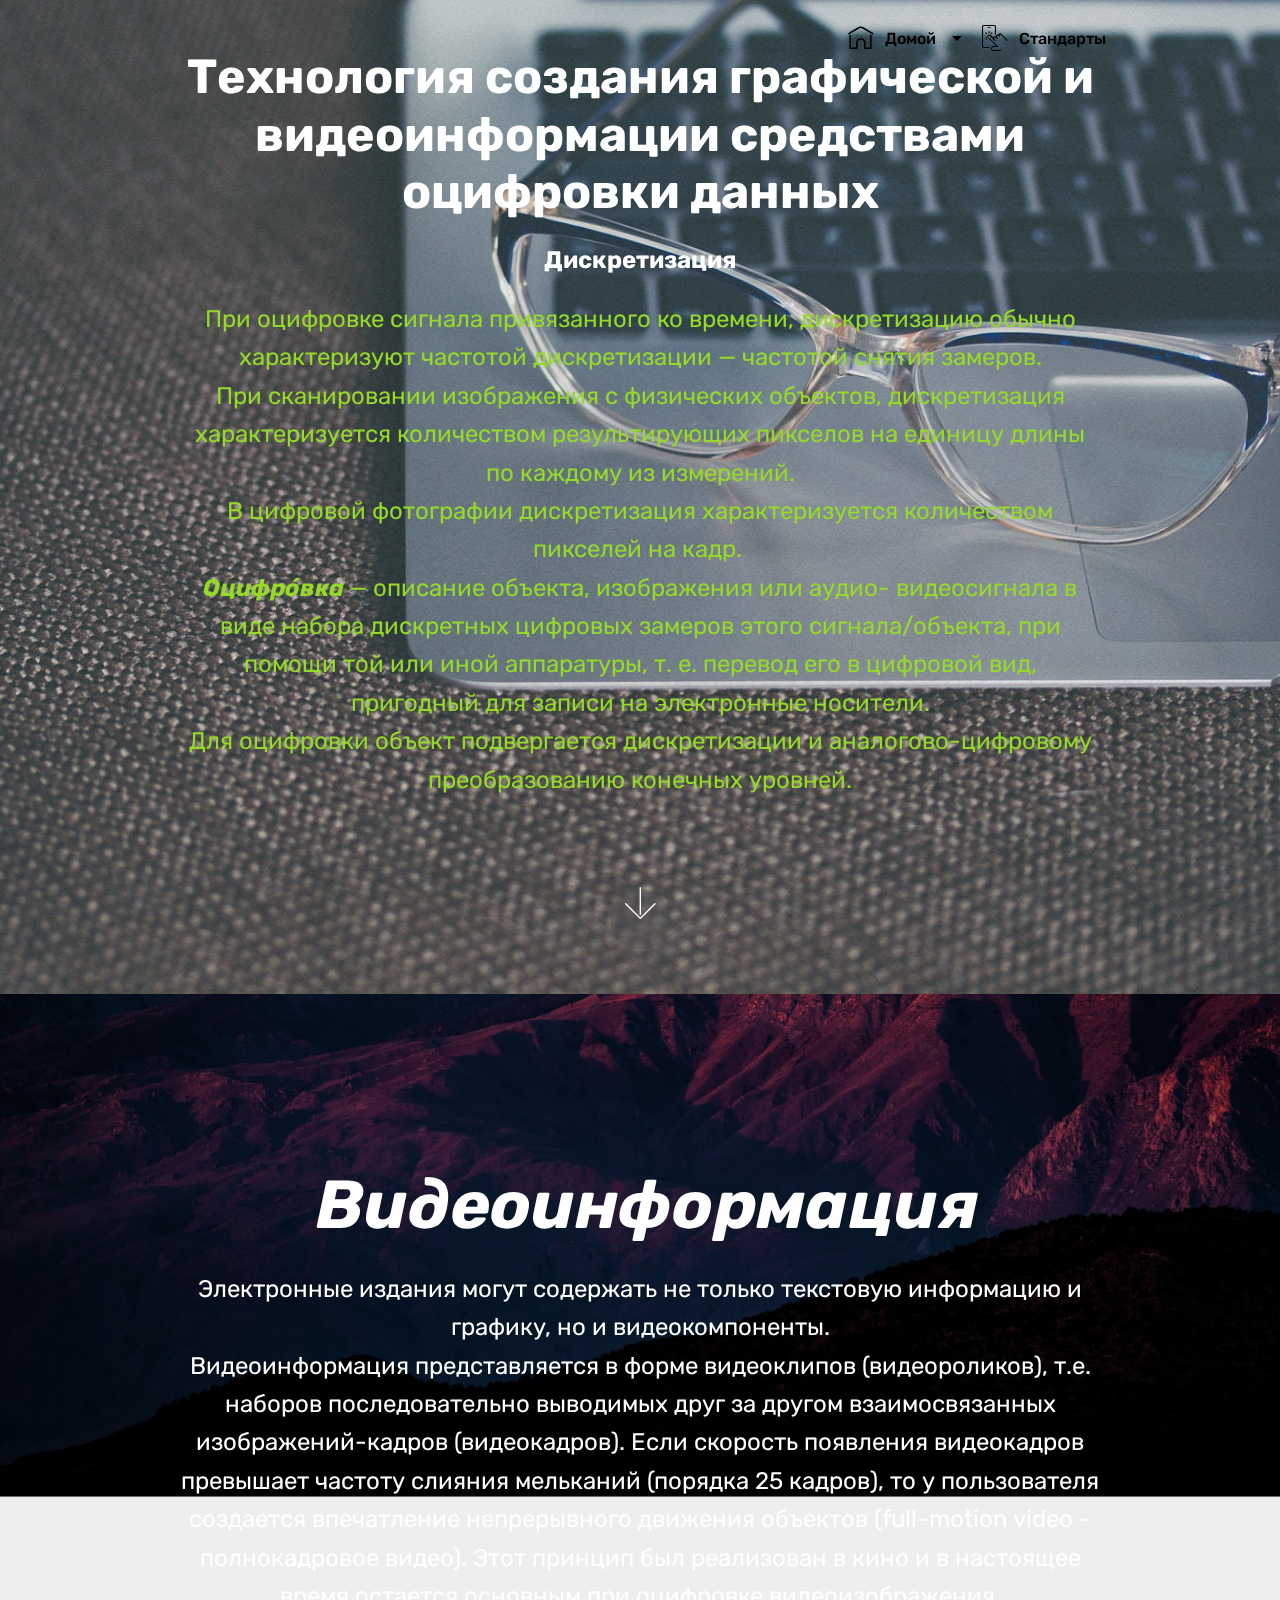
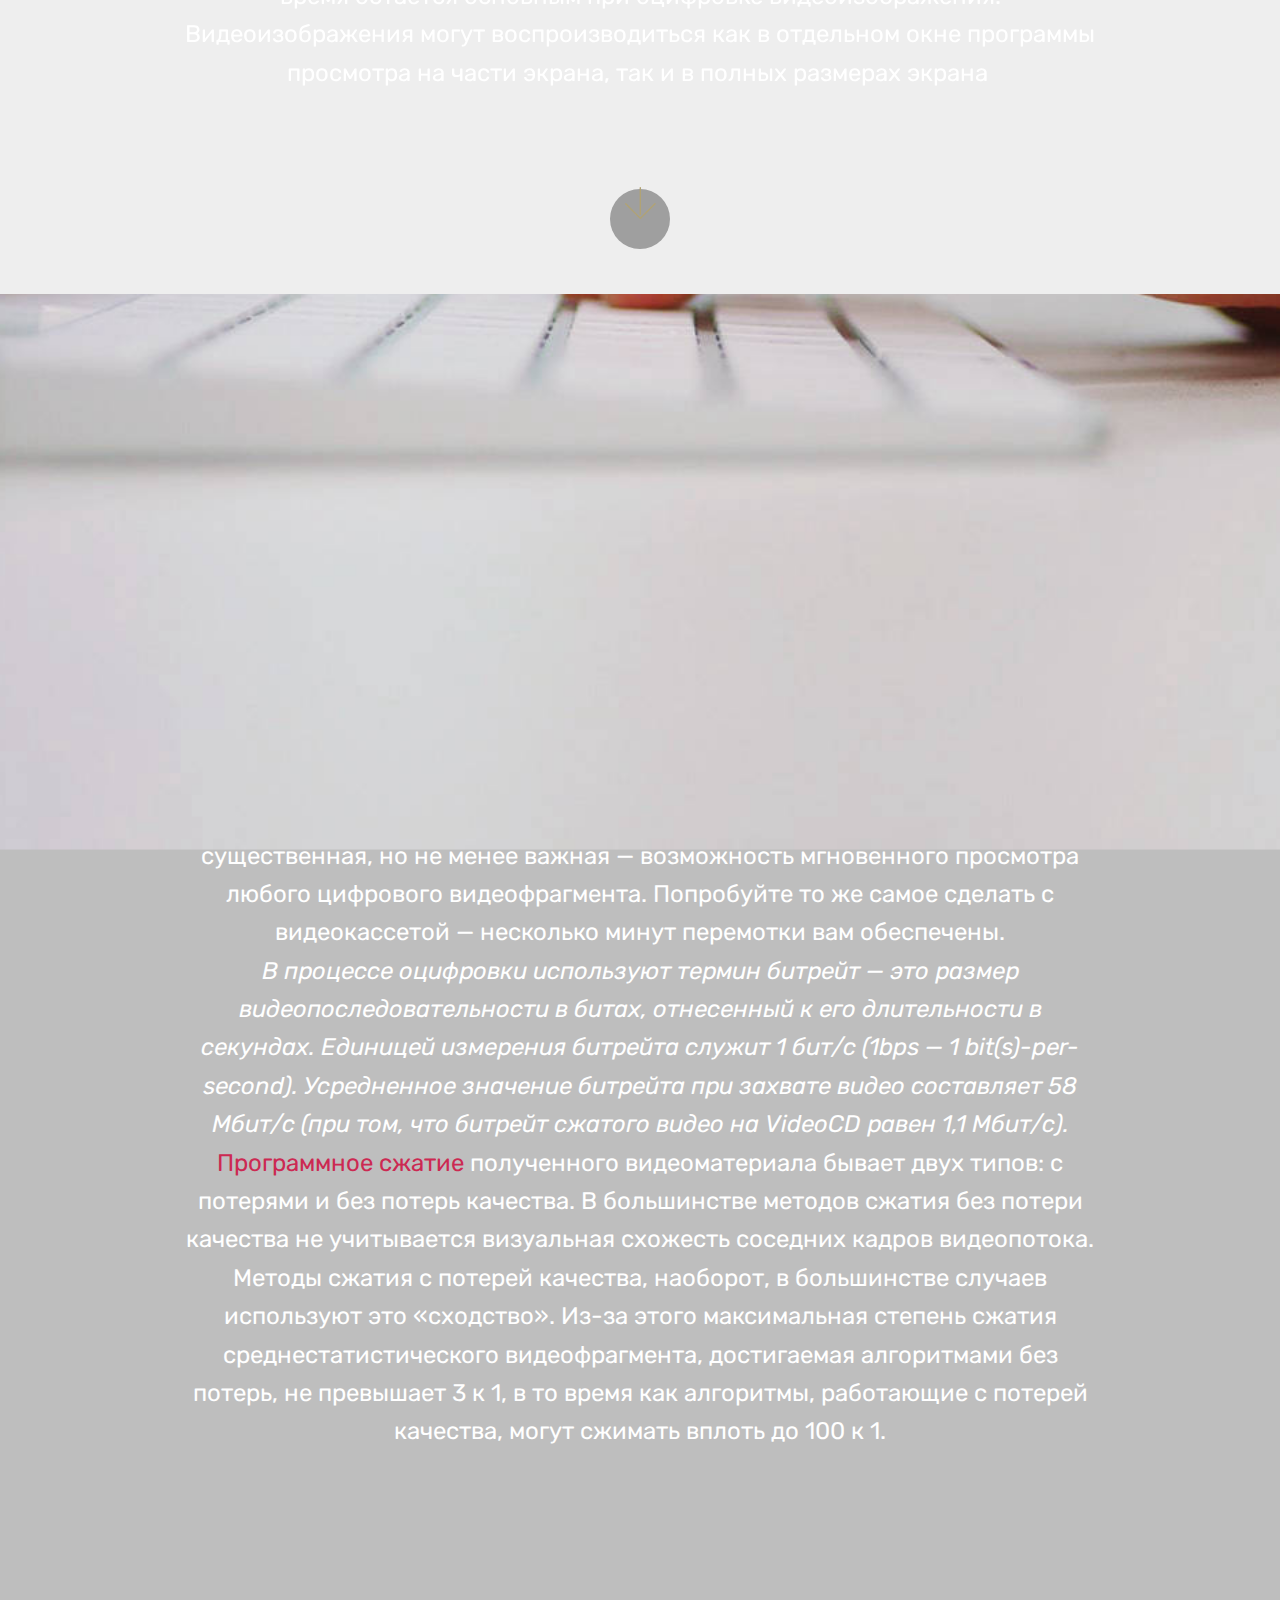
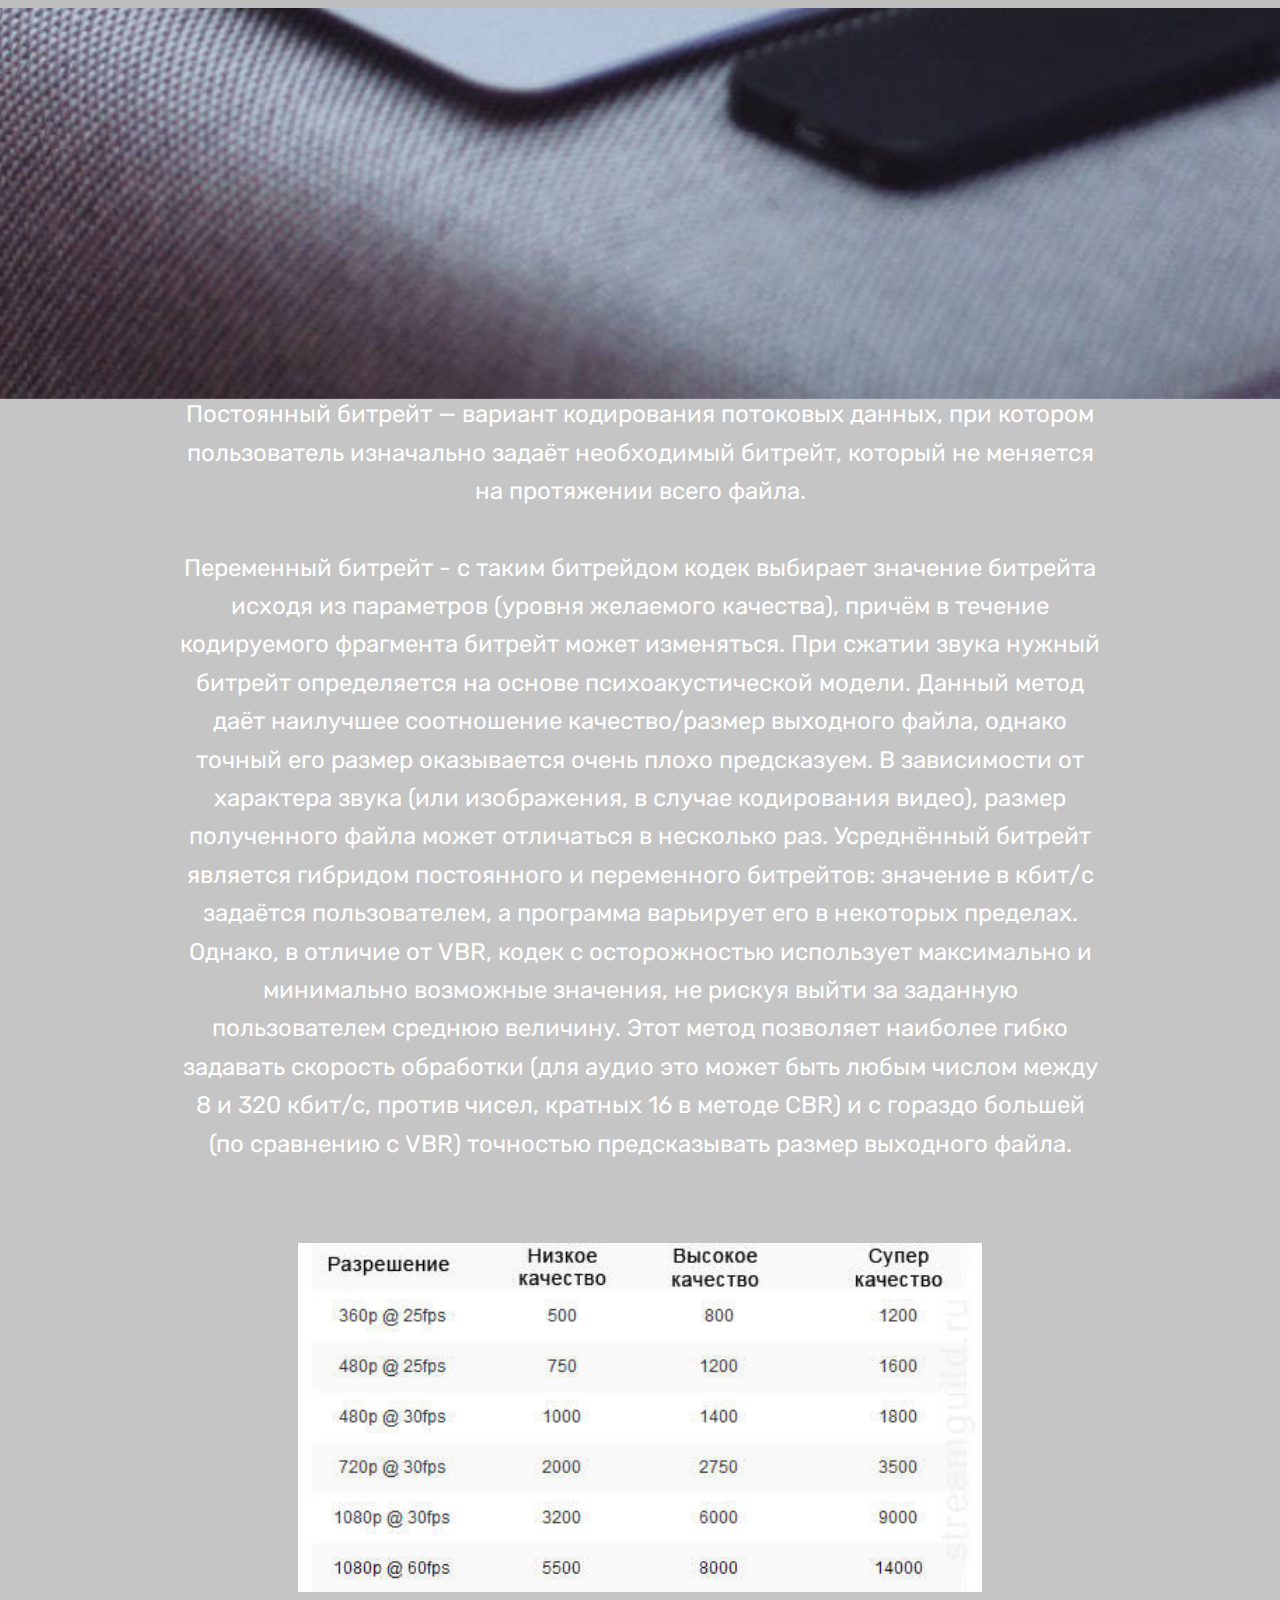
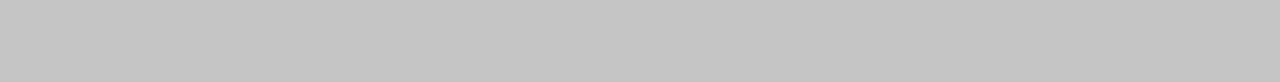
==== commit 60c79d81: "create github pages" ====
--- a/index.html
+++ b/index.html
@@ -27,7 +27,7 @@
 
     
 
-    <nav class="navbar navbar-expand beta-menu navbar-dropdown align-items-center navbar-toggleable-sm bg-color transparent">
+    <nav class="navbar navbar-expand beta-menu navbar-dropdown align-items-center navbar-fixed-top navbar-toggleable-sm bg-color transparent">
         <button class="navbar-toggler navbar-toggler-right" type="button" data-toggle="collapse" data-target="#navbarSupportedContent" aria-controls="navbarSupportedContent" aria-expanded="false" aria-label="Toggle navigation">
             <div class="hamburger">
                 <span></span>
@@ -39,18 +39,24 @@
         <div class="menu-logo">
             <div class="navbar-brand">
                 
-                <span class="navbar-caption-wrap"><a class="navbar-caption text-info display-5" href="https://mobirise.com">
-                        Дипломная Работа</a></span>
+                
             </div>
         </div>
         <div class="collapse navbar-collapse" id="navbarSupportedContent">
-            
+            <ul class="navbar-nav nav-dropdown nav-right navbar-nav-top-padding" data-app-modern-menu="true"><li class="nav-item">
+                    <a class="nav-link link text-black display-4" href="https://mobirise.com">
+                        </a>
+                </li>
+                <li class="nav-item dropdown">
+                    <a class="nav-link link text-black dropdown-toggle display-4" href="index.html" data-toggle="dropdown-submenu" aria-expanded="false"><span class="mbrib-home mbr-iconfont mbr-iconfont-btn"></span>Домой &nbsp;&nbsp;</a><div class="dropdown-menu"><a class="text-black dropdown-item display-4" href="ctandart.html">New Item</a></div>
+                </li><li class="nav-item"><a class="nav-link link text-black display-4" href="ctandart.html" aria-expanded="true"><span class="mbri-touch mbr-iconfont mbr-iconfont-btn"></span>
+                        Стандарты &nbsp; &nbsp; &nbsp; &nbsp; &nbsp; &nbsp; &nbsp; &nbsp; &nbsp; &nbsp;&nbsp;</a></li></ul>
             
         </div>
     </nav>
 </section>
 
-<section class="engine"><a href="https://mobirise.me/k">develop your own website</a></section><section class="cid-qOxMjY19vW mbr-fullscreen mbr-parallax-background" id="header2-f">
+<section class="engine"><a href="https://mobirise.me/l">free site templates</a></section><section class="cid-qOxMjY19vW mbr-fullscreen mbr-parallax-background" id="header2-f">
 
     
 
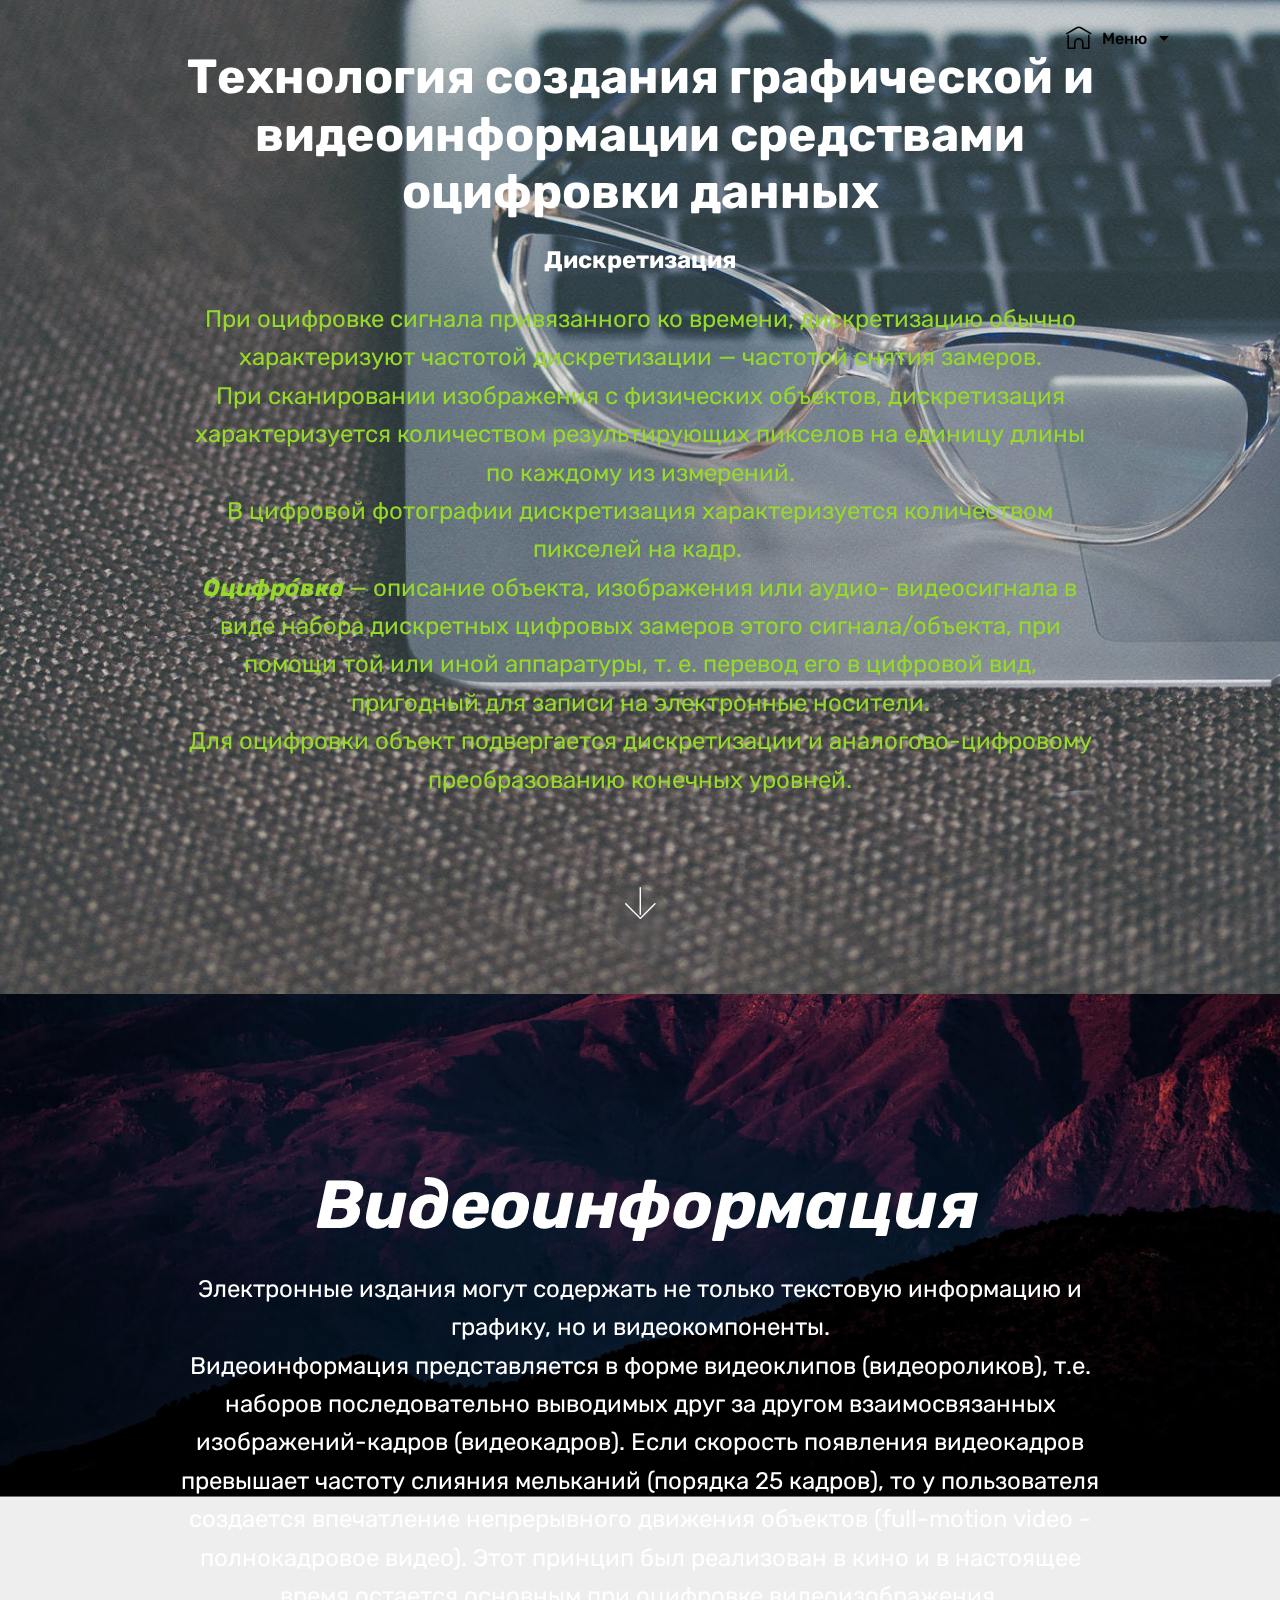
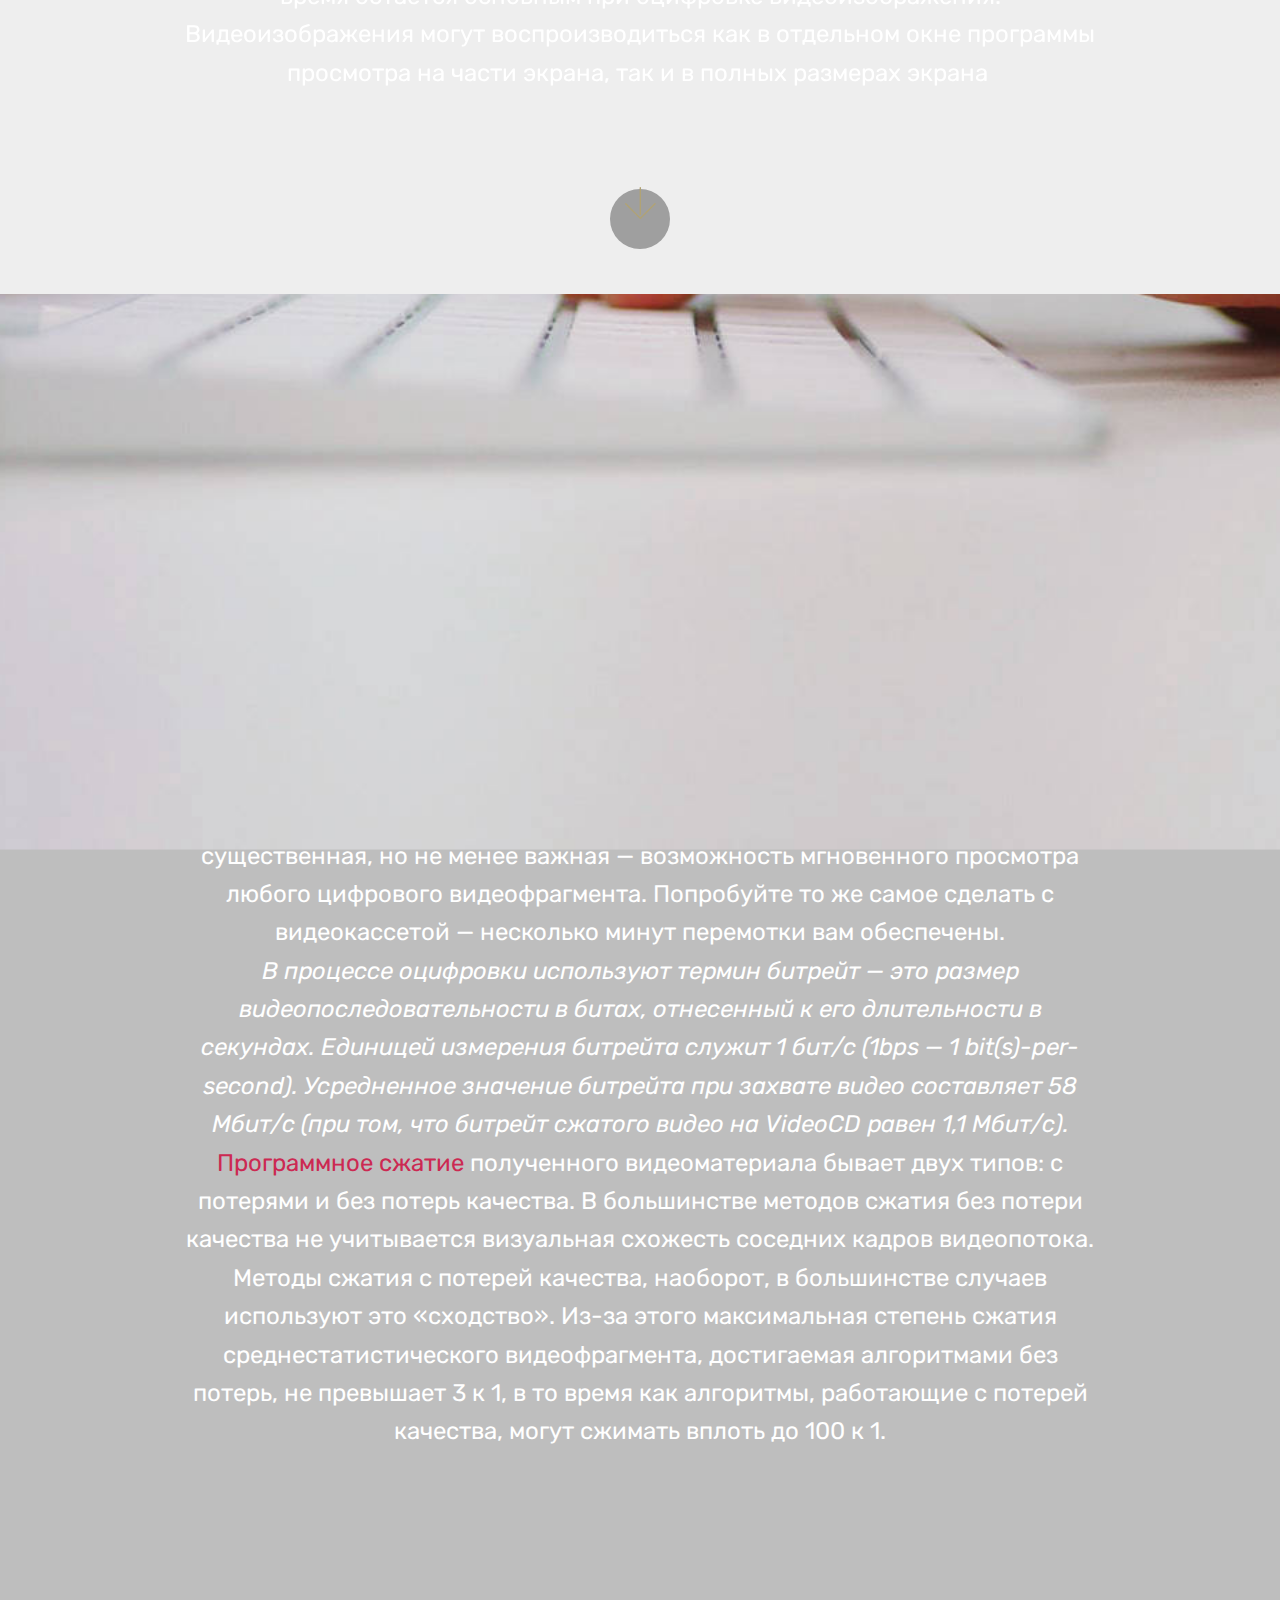
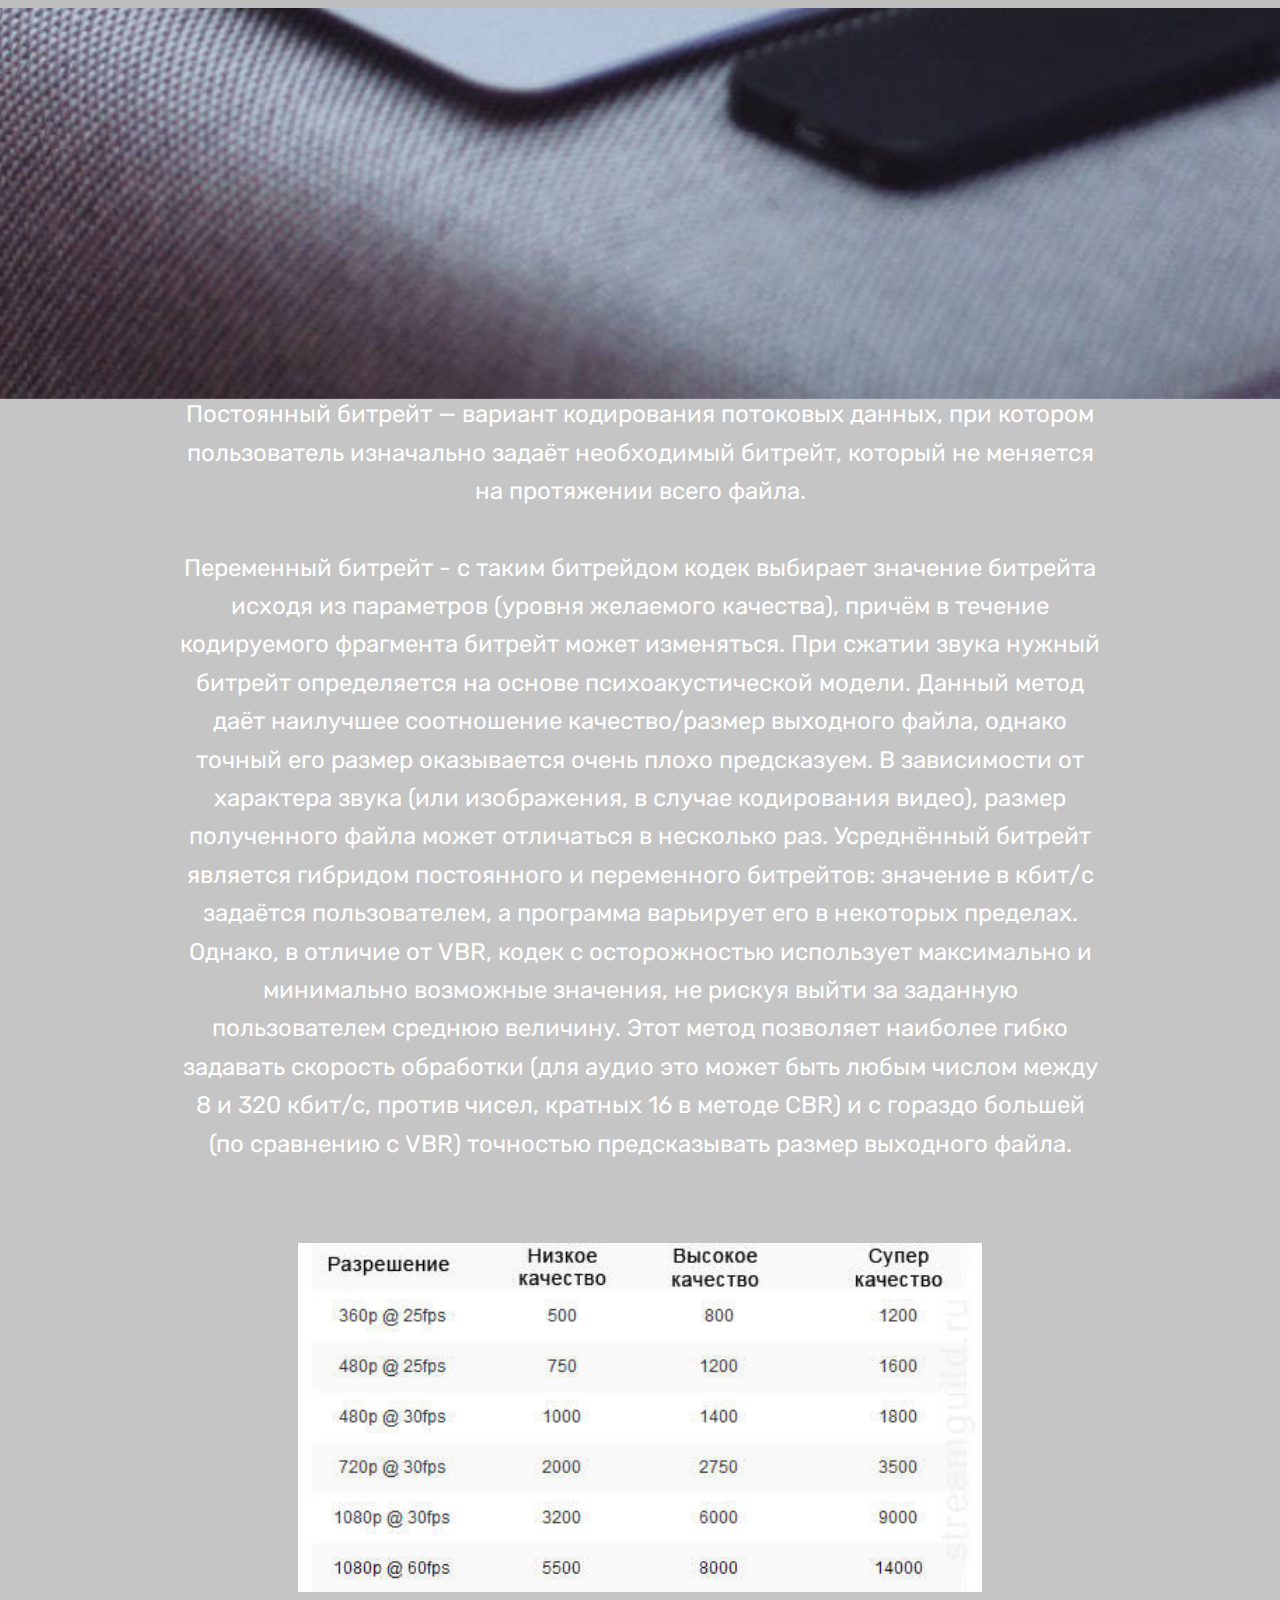
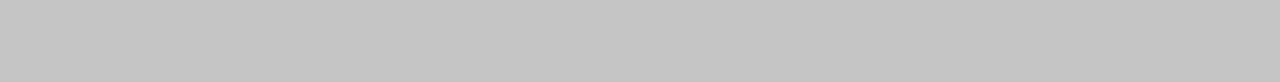
==== commit 71e1cd81: "create github pages" ====
--- a/index.html
+++ b/index.html
@@ -43,20 +43,18 @@
             </div>
         </div>
         <div class="collapse navbar-collapse" id="navbarSupportedContent">
-            <ul class="navbar-nav nav-dropdown nav-right navbar-nav-top-padding" data-app-modern-menu="true"><li class="nav-item">
+            <ul class="navbar-nav nav-dropdown nav-right navbar-nav-top-padding" data-app-modern-menu="true"><li class="nav-item dropdown open">
+                    <a class="nav-link link text-black dropdown-toggle display-4" href="index.html" data-toggle="dropdown-submenu" aria-expanded="true"><span class="mbrib-home mbr-iconfont mbr-iconfont-btn"></span>Меню &nbsp;</a><div class="dropdown-menu"><a class="text-black dropdown-item display-4" href="index.html">Домашняя страница&nbsp;</a><a class="text-black dropdown-item display-4" href="ctandart.html">Стандарты</a><a class="text-black dropdown-item display-4" href="ctandart.html">Форматы видео</a><a class="text-black dropdown-item display-4" href="ctandart.html">Применение в жизни</a><a class="text-black dropdown-item display-4" href="ctandart.html">Компоненты</a><a class="text-black dropdown-item display-4" href="ctandart.html">Применение в наши дни</a></div>
+                </li><li class="nav-item">
                     <a class="nav-link link text-black display-4" href="https://mobirise.com">
                         </a>
-                </li>
-                <li class="nav-item dropdown">
-                    <a class="nav-link link text-black dropdown-toggle display-4" href="index.html" data-toggle="dropdown-submenu" aria-expanded="false"><span class="mbrib-home mbr-iconfont mbr-iconfont-btn"></span>Домой &nbsp;&nbsp;</a><div class="dropdown-menu"><a class="text-black dropdown-item display-4" href="ctandart.html">New Item</a></div>
-                </li><li class="nav-item"><a class="nav-link link text-black display-4" href="ctandart.html" aria-expanded="true"><span class="mbri-touch mbr-iconfont mbr-iconfont-btn"></span>
-                        Стандарты &nbsp; &nbsp; &nbsp; &nbsp; &nbsp; &nbsp; &nbsp; &nbsp; &nbsp; &nbsp;&nbsp;</a></li></ul>
+                </li></ul>
             
         </div>
     </nav>
 </section>
 
-<section class="engine"><a href="https://mobirise.me/l">free site templates</a></section><section class="cid-qOxMjY19vW mbr-fullscreen mbr-parallax-background" id="header2-f">
+<section class="engine"><a href="https://mobirise.me/f">easy website creator</a></section><section class="cid-qOxMjY19vW mbr-fullscreen mbr-parallax-background" id="header2-f">
 
     
 
--- a/assets/mobirise/css/mbr-additional.css
+++ b/assets/mobirise/css/mbr-additional.css
@@ -1759,7 +1759,7 @@
 }
 .cid-qOxMjW7pTo .nav-link:hover,
 .cid-qOxMjW7pTo .dropdown-item:hover {
-  color: #c1c1c1 !important;
+  color: #cc2952 !important;
 }
 .cid-qOxMjY19vW {
   background-image: url("../../../assets/images/mbr-1620x1080.jpg");
@@ -2207,7 +2207,7 @@
 }
 .cid-qOxMjW7pTo .nav-link:hover,
 .cid-qOxMjW7pTo .dropdown-item:hover {
-  color: #c1c1c1 !important;
+  color: #cc2952 !important;
 }
 .cid-qT5WdKHCZg {
   background-image: url("../../../assets/images/mbr-1-1080x1080.jpg");
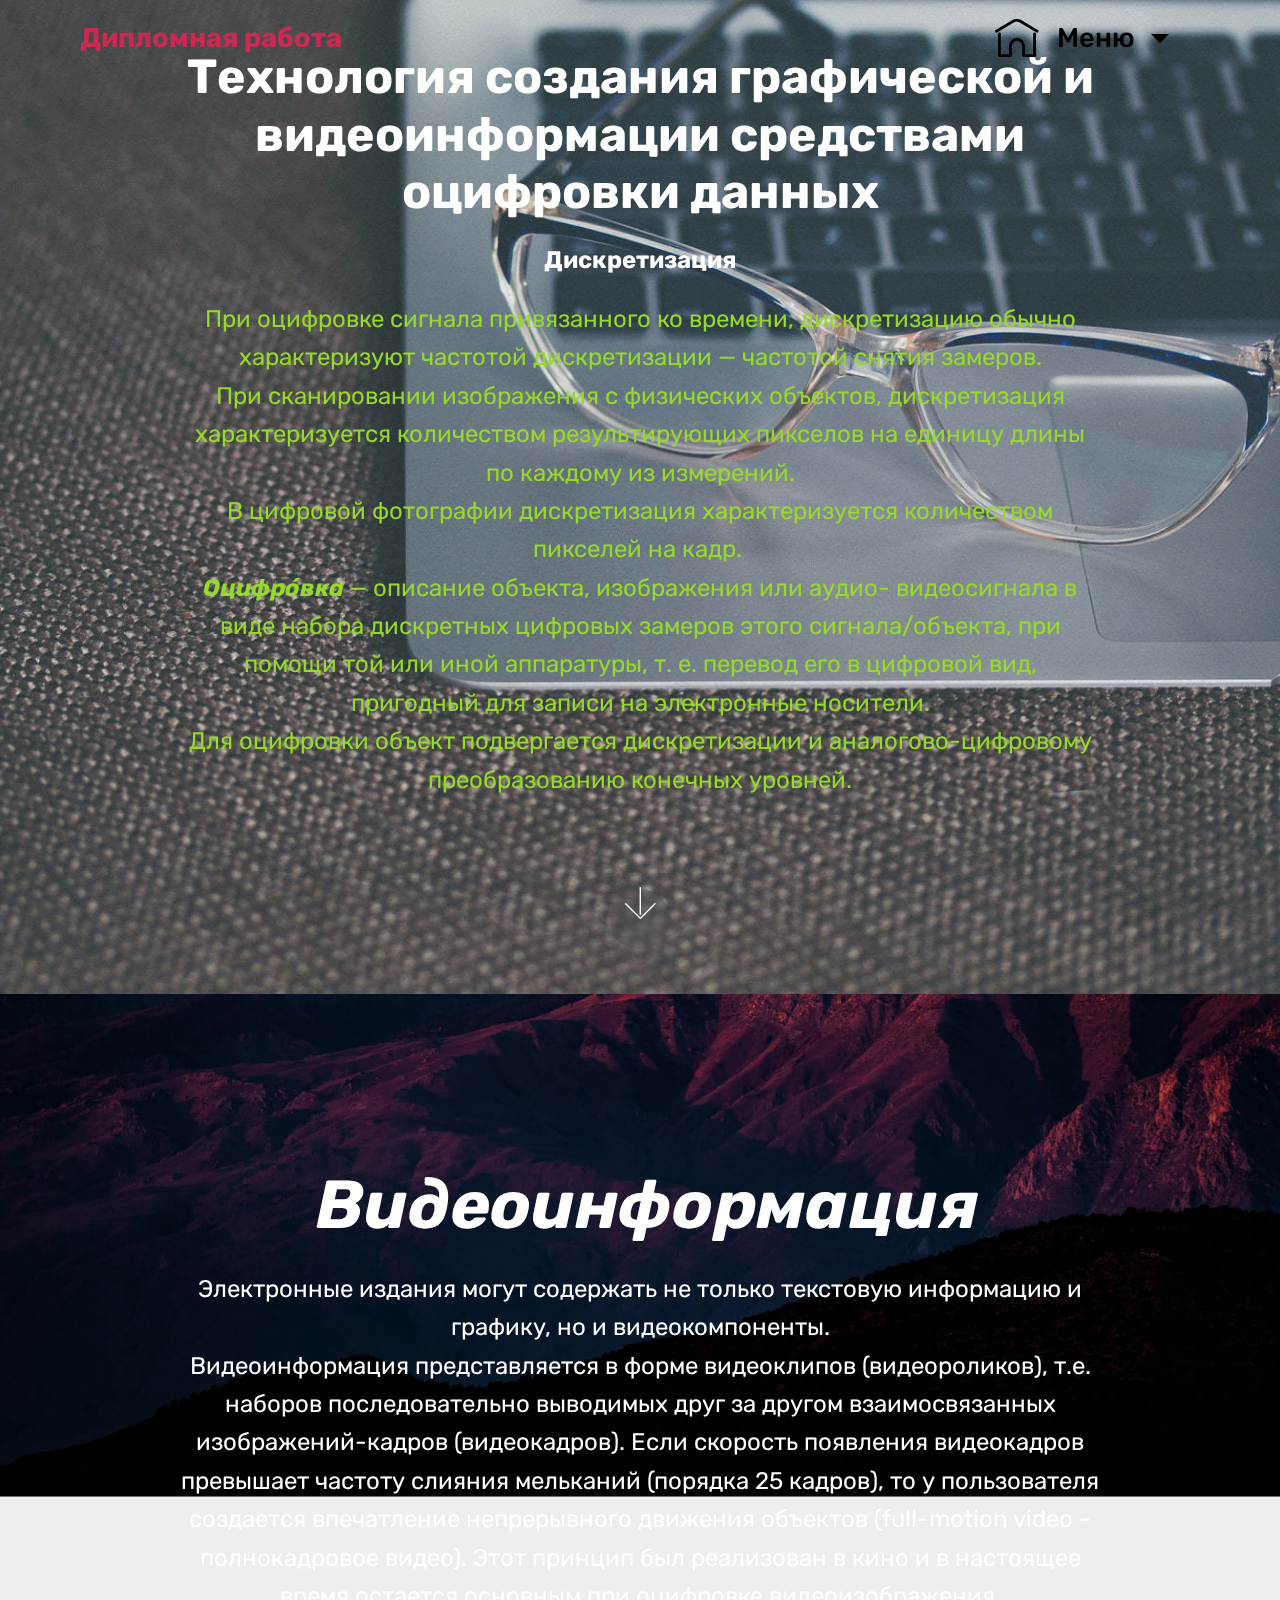
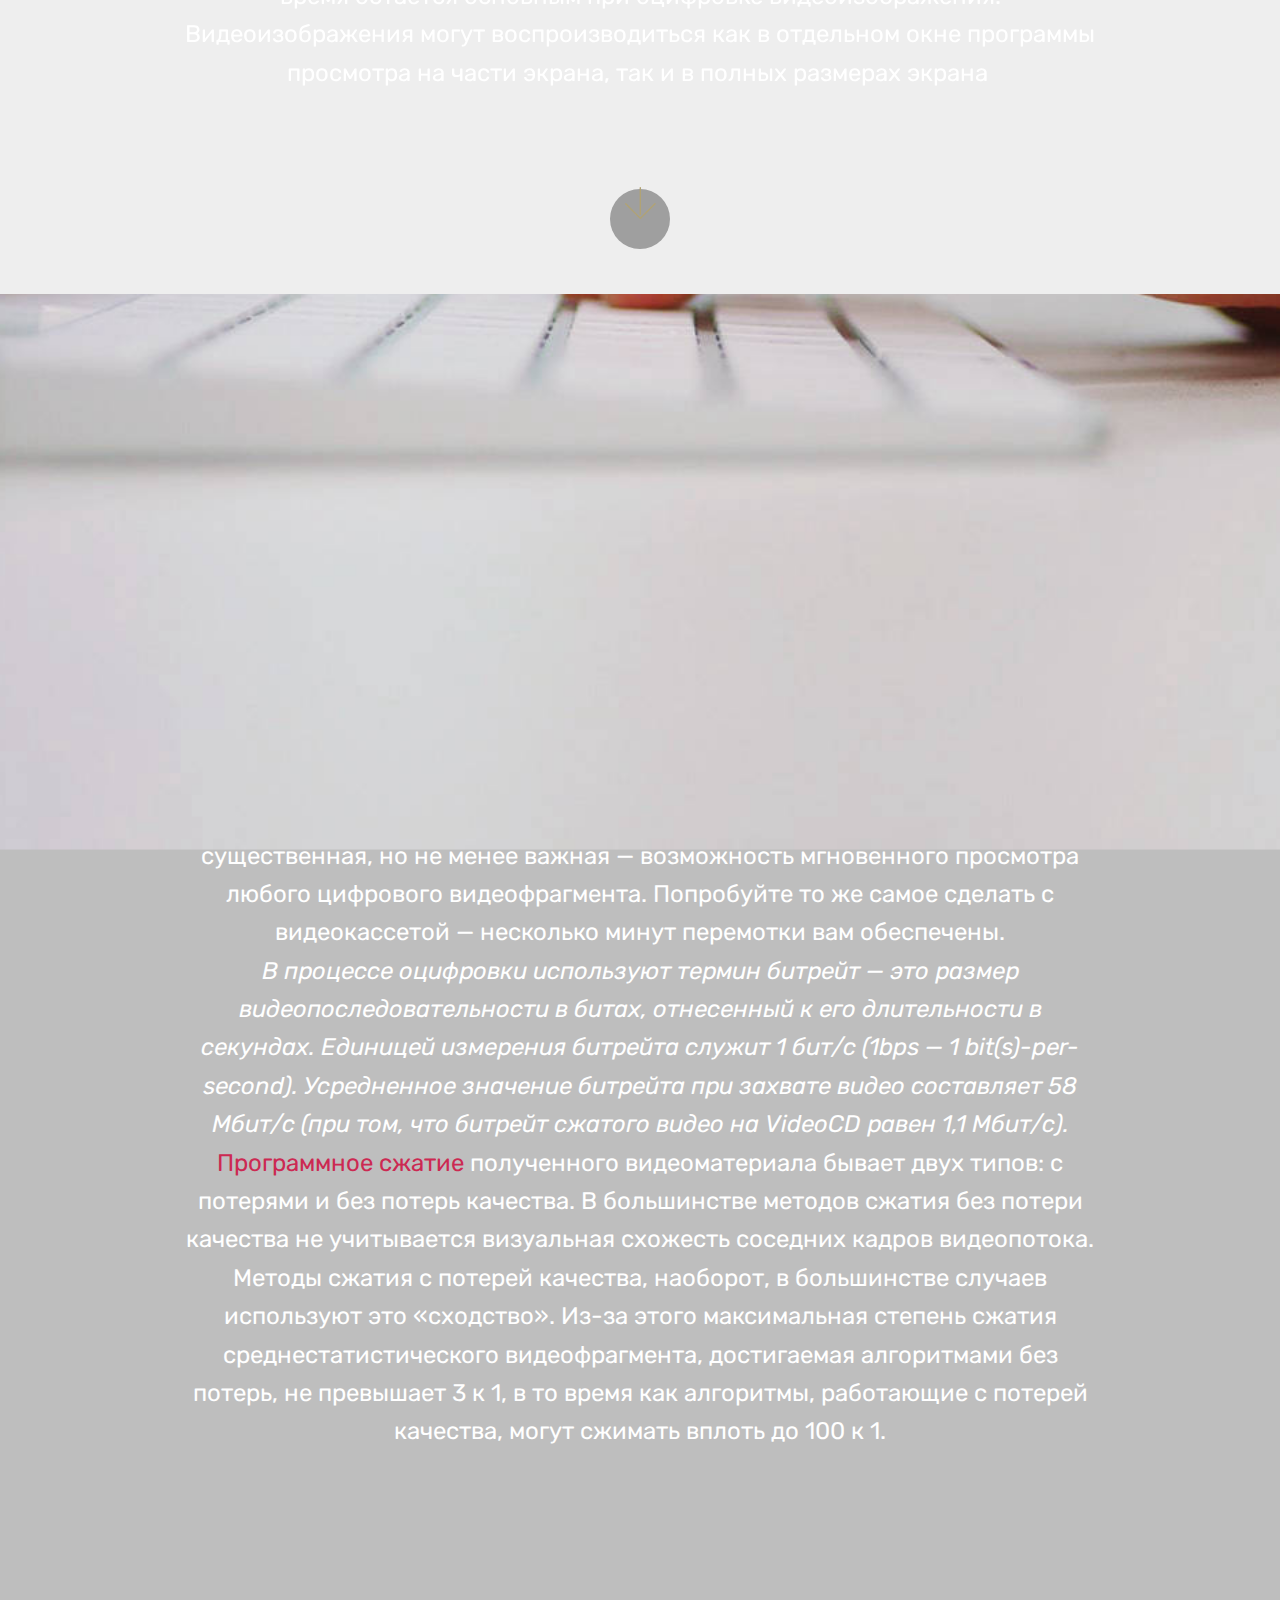
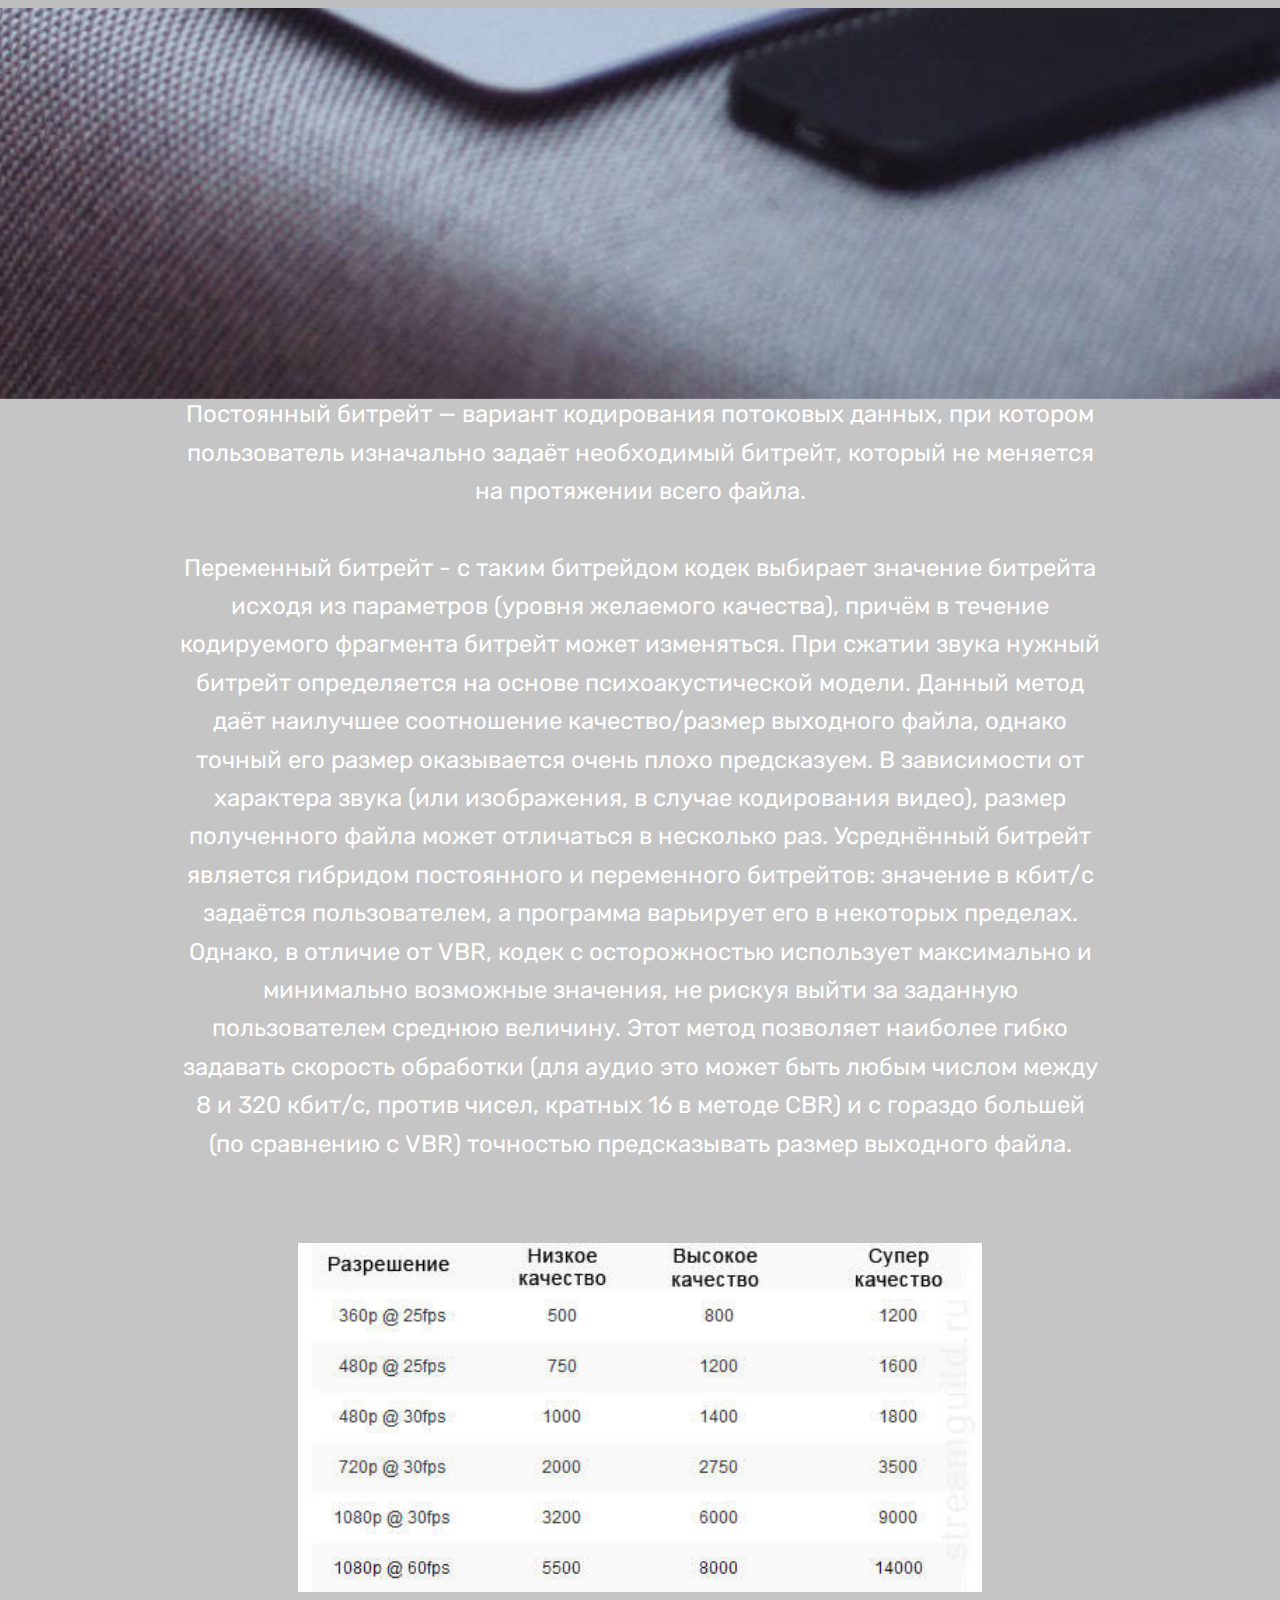
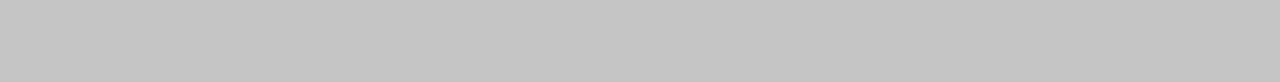
==== commit 53b51049: "create github pages" ====
--- a/index.html
+++ b/index.html
@@ -39,11 +39,12 @@
         <div class="menu-logo">
             <div class="navbar-brand">
                 
-                
+                <span class="navbar-caption-wrap"><a class="navbar-caption text-info display-4" href="https://mobirise.com">
+                        Дипломная работа</a></span>
             </div>
         </div>
         <div class="collapse navbar-collapse" id="navbarSupportedContent">
-            <ul class="navbar-nav nav-dropdown nav-right navbar-nav-top-padding" data-app-modern-menu="true"><li class="nav-item dropdown open">
+            <ul class="navbar-nav nav-dropdown nav-right" data-app-modern-menu="true"><li class="nav-item dropdown open">
                     <a class="nav-link link text-black dropdown-toggle display-4" href="index.html" data-toggle="dropdown-submenu" aria-expanded="true"><span class="mbrib-home mbr-iconfont mbr-iconfont-btn"></span>Меню &nbsp;</a><div class="dropdown-menu"><a class="text-black dropdown-item display-4" href="index.html">Домашняя страница&nbsp;</a><a class="text-black dropdown-item display-4" href="ctandart.html">Стандарты</a><a class="text-black dropdown-item display-4" href="ctandart.html">Форматы видео</a><a class="text-black dropdown-item display-4" href="ctandart.html">Применение в жизни</a><a class="text-black dropdown-item display-4" href="ctandart.html">Компоненты</a><a class="text-black dropdown-item display-4" href="ctandart.html">Применение в наши дни</a></div>
                 </li><li class="nav-item">
                     <a class="nav-link link text-black display-4" href="https://mobirise.com">
@@ -54,7 +55,7 @@
     </nav>
 </section>
 
-<section class="engine"><a href="https://mobirise.me/f">easy website creator</a></section><section class="cid-qOxMjY19vW mbr-fullscreen mbr-parallax-background" id="header2-f">
+<section class="engine"><a href="https://mobirise.me/m">free web design templates</a></section><section class="cid-qOxMjY19vW mbr-fullscreen mbr-parallax-background" id="header2-f">
 
     
 
--- a/assets/mobirise/css/mbr-additional.css
+++ b/assets/mobirise/css/mbr-additional.css
@@ -35,10 +35,10 @@
 }
 .display-4 {
   font-family: 'Rubik', sans-serif;
-  font-size: 1rem;
+  font-size: 1.7rem;
 }
 .display-4 > .mbr-iconfont {
-  font-size: 1.6rem;
+  font-size: 2.72rem;
 }
 .display-5 {
   font-family: 'Rubik', sans-serif;
@@ -71,9 +71,9 @@
     line-height: calc( 1.4 * (1.7rem + (3 - 1.7) * ((100vw - 20rem) / (48 - 20))));
   }
   .display-4 {
-    font-size: 0.8rem;
-    font-size: calc( 1rem + (1 - 1) * ((100vw - 20rem) / (48 - 20)));
-    line-height: calc( 1.4 * (1rem + (1 - 1) * ((100vw - 20rem) / (48 - 20))));
+    font-size: 1.36rem;
+    font-size: calc( 1.245rem + (1.7 - 1.245) * ((100vw - 20rem) / (48 - 20)));
+    line-height: calc( 1.4 * (1.245rem + (1.7 - 1.245) * ((100vw - 20rem) / (48 - 20))));
   }
   .display-5 {
     font-size: 1.2rem;
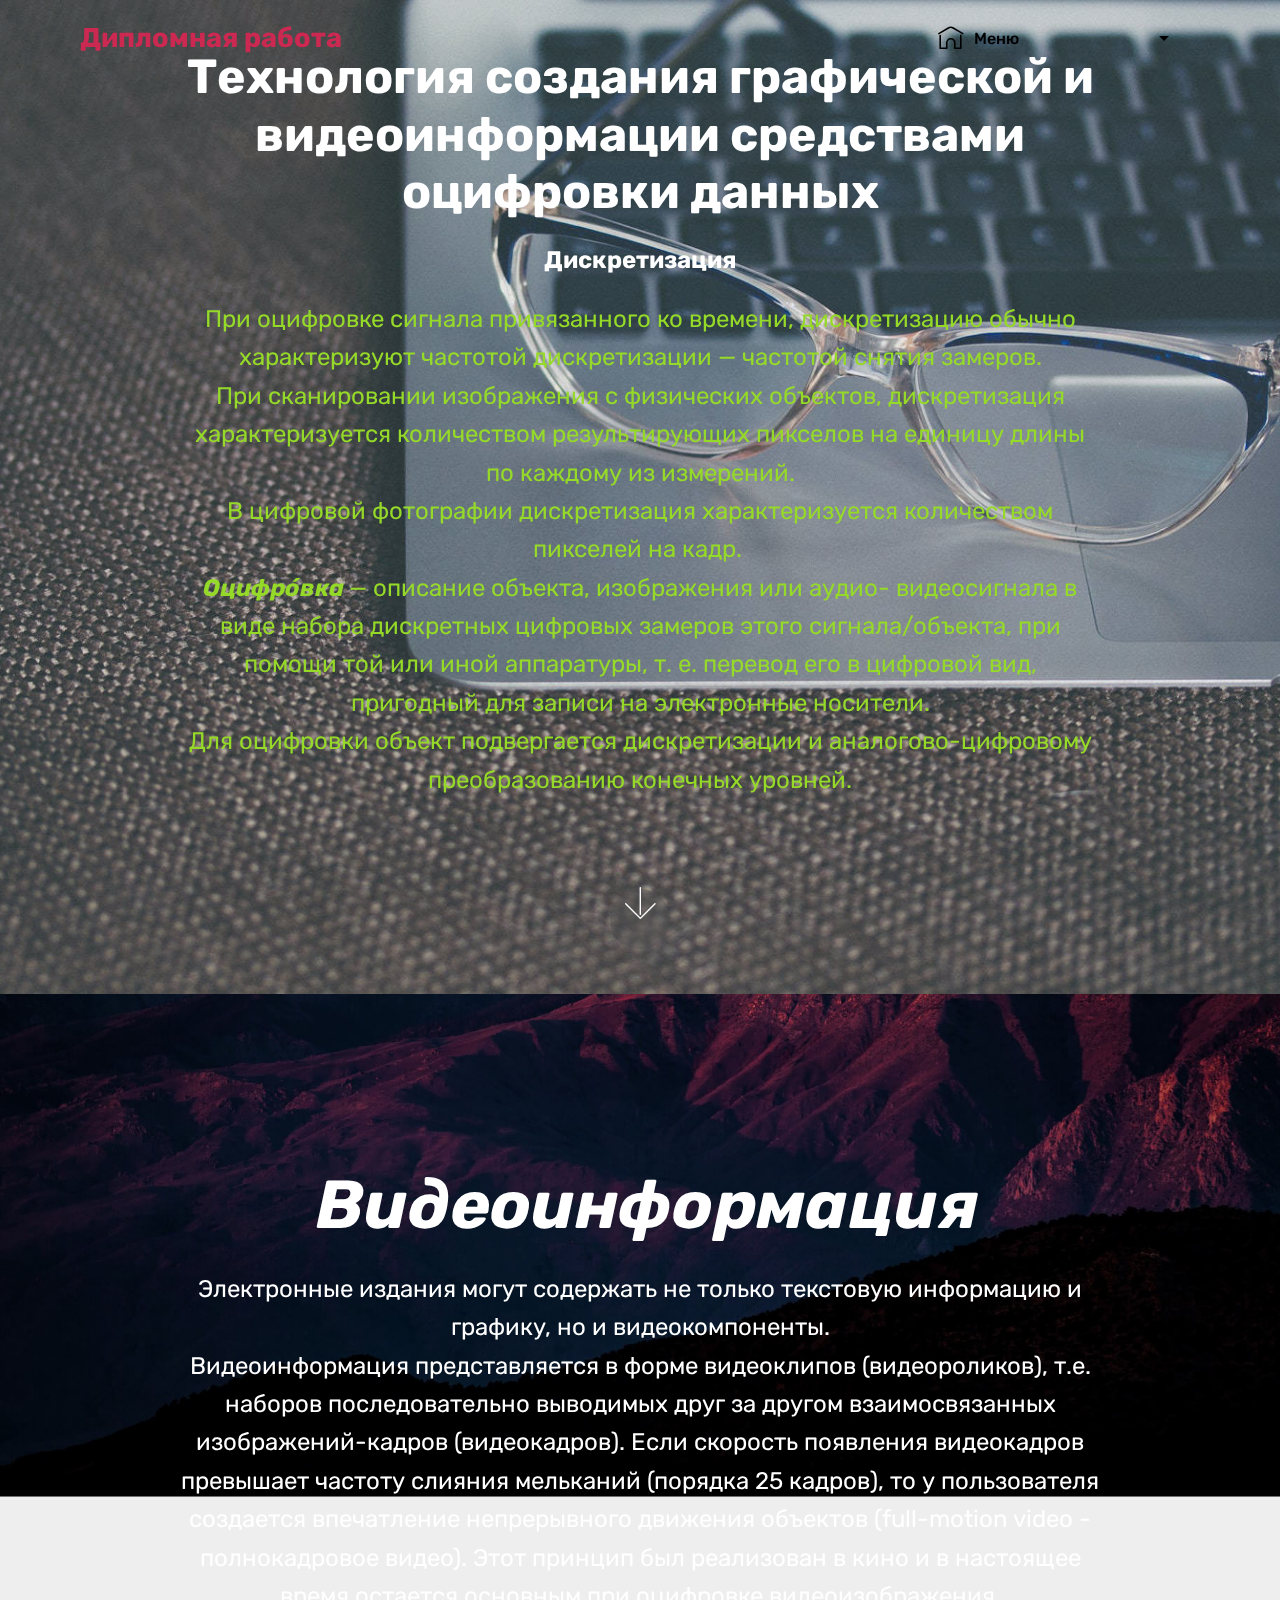
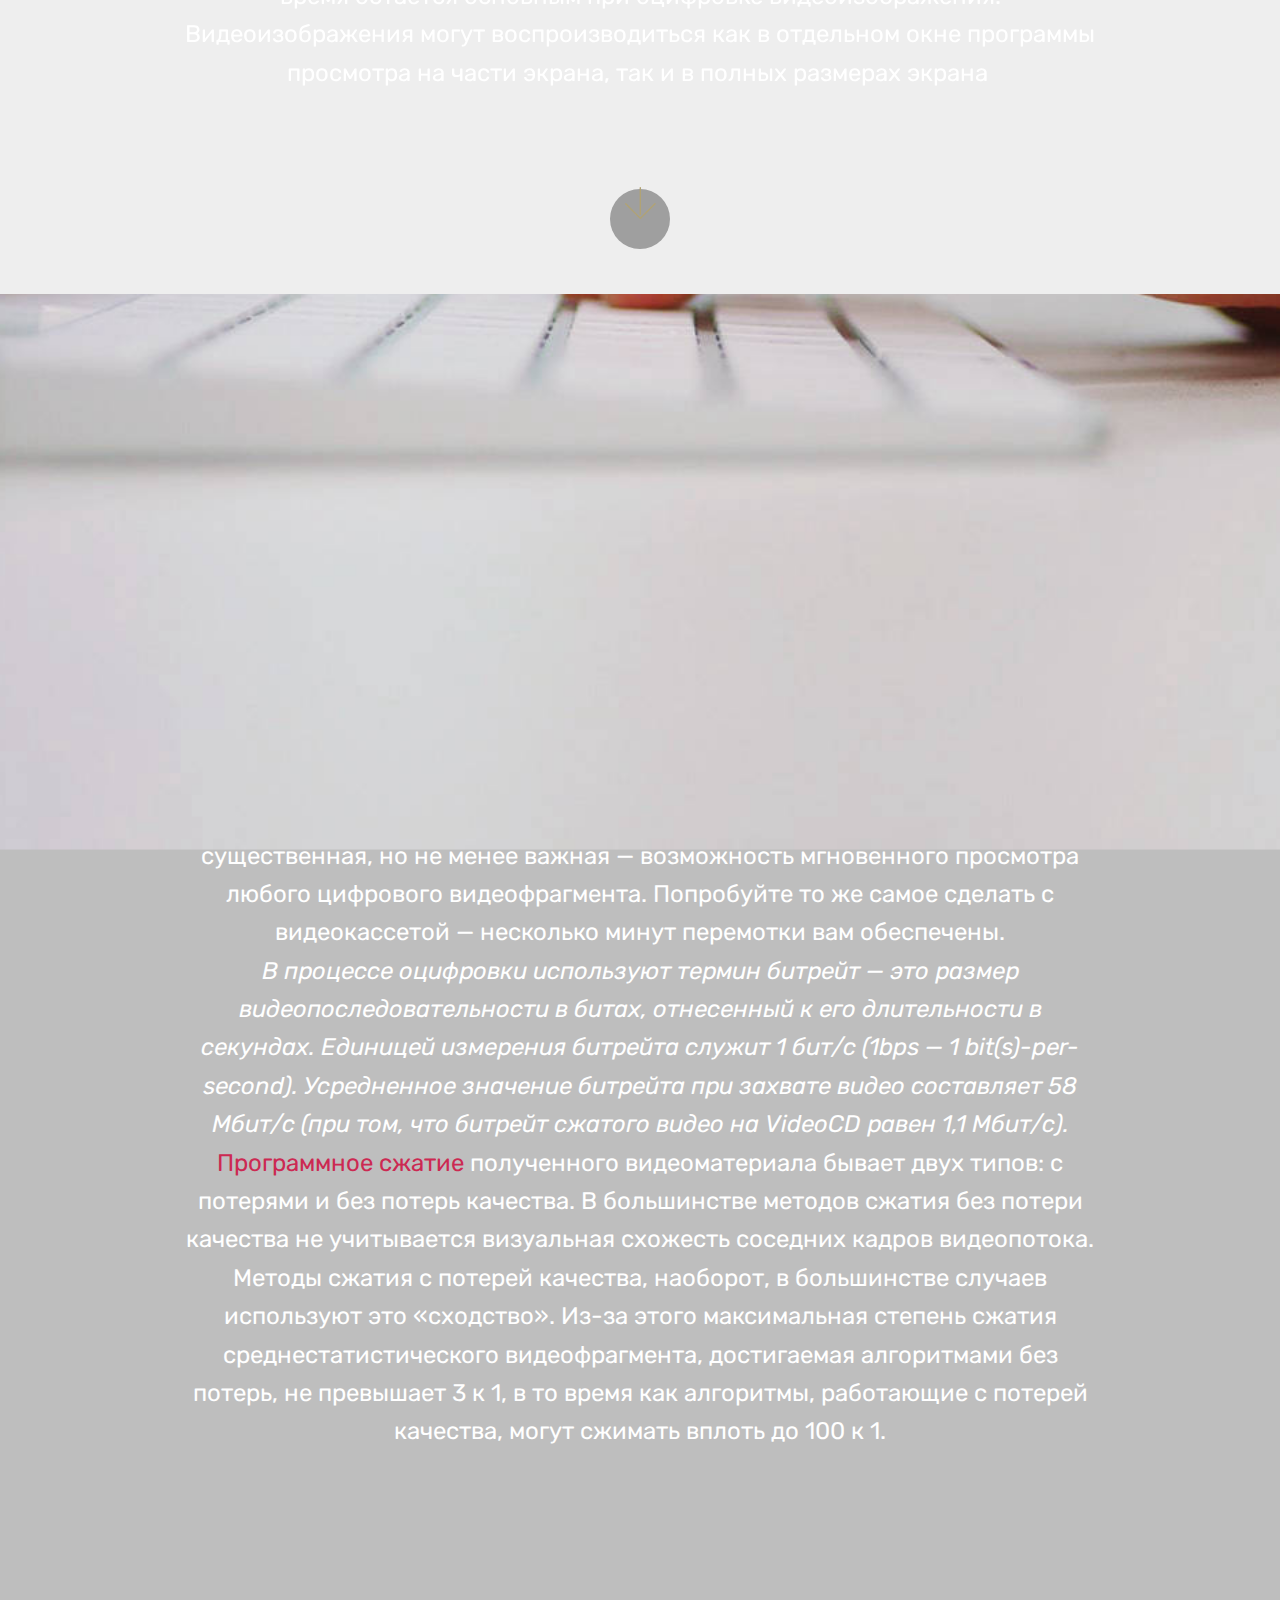
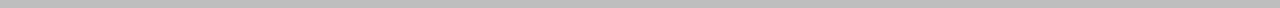
==== commit 5b277d89: "create github pages" ====
--- a/index.html
+++ b/index.html
@@ -45,9 +45,9 @@
         </div>
         <div class="collapse navbar-collapse" id="navbarSupportedContent">
             <ul class="navbar-nav nav-dropdown nav-right" data-app-modern-menu="true"><li class="nav-item dropdown open">
-                    <a class="nav-link link text-black dropdown-toggle display-4" href="index.html" data-toggle="dropdown-submenu" aria-expanded="true"><span class="mbrib-home mbr-iconfont mbr-iconfont-btn"></span>Меню &nbsp;</a><div class="dropdown-menu"><a class="text-black dropdown-item display-4" href="index.html">Домашняя страница&nbsp;</a><a class="text-black dropdown-item display-4" href="ctandart.html">Стандарты</a><a class="text-black dropdown-item display-4" href="ctandart.html">Форматы видео</a><a class="text-black dropdown-item display-4" href="ctandart.html">Применение в жизни</a><a class="text-black dropdown-item display-4" href="ctandart.html">Компоненты</a><a class="text-black dropdown-item display-4" href="ctandart.html">Применение в наши дни</a></div>
+                    <a class="nav-link link text-black dropdown-toggle display-7" href="index.html" data-toggle="dropdown-submenu" aria-expanded="true"><span class="mbrib-home mbr-iconfont mbr-iconfont-btn"></span>Меню &nbsp; &nbsp; &nbsp; &nbsp; &nbsp; &nbsp; &nbsp; &nbsp; &nbsp; &nbsp; &nbsp; &nbsp; &nbsp; &nbsp; &nbsp; &nbsp; &nbsp;</a><div class="dropdown-menu"><a class="text-black dropdown-item display-7" href="index.html">Домашняя страница</a><a class="text-black dropdown-item display-7" href="ctandart.html">Стандарты</a><a class="text-black dropdown-item display-7" href="ctandart.html">Форматы видео</a><a class="text-black dropdown-item display-7" href="ctandart.html">Применение в жизни</a><a class="text-black dropdown-item display-7" href="ctandart.html">Компоненты</a><a class="text-black dropdown-item display-7" href="ctandart.html">Применение в наши дни</a><a class="text-black dropdown-item display-7" href="page2.html">Битрейт</a></div>
                 </li><li class="nav-item">
-                    <a class="nav-link link text-black display-4" href="https://mobirise.com">
+                    <a class="nav-link link text-black display-7" href="https://mobirise.com">
                         </a>
                 </li></ul>
             
@@ -55,7 +55,7 @@
     </nav>
 </section>
 
-<section class="engine"><a href="https://mobirise.me/m">free web design templates</a></section><section class="cid-qOxMjY19vW mbr-fullscreen mbr-parallax-background" id="header2-f">
+<section class="engine"><a href="https://mobirise.me/i">website creation software</a></section><section class="cid-qOxMjY19vW mbr-fullscreen mbr-parallax-background" id="header2-f">
 
     
 
@@ -130,33 +130,6 @@
 
 </section>
 
-<section class="header4 cid-qT5HZSsMZm mbr-parallax-background" id="header4-n">
-
-    
-
-    <div class="mbr-overlay" style="opacity: 0.2; background-color: rgb(35, 35, 35);">
-    </div>
-
-    <div class="container">
-        <div class="row justify-content-md-center">
-            <div class="media-content col-md-10">
-                <h1 class="mbr-section-title align-center mbr-white pb-3 mbr-bold mbr-fonts-style display-1">
-                    Битрейт</h1>
-                
-                <div class="mbr-text align-center mbr-white pb-3">
-                    <p class="mbr-text mbr-fonts-style display-5">
-                        Битре́йт (bitrate) —<strong> количество бит, используемых для передачи/обработки данных в единицу времени. Битрейт принято использовать при измерении эффективной скорости передачи потока данных по каналу, то есть минимального размера канала, который сможет пропустить этот поток без задержек.</strong><br>Постоянный битрейт — вариант кодирования потоковых данных, при котором пользователь изначально задаёт необходимый битрейт, который не меняется на протяжении всего файла.<br><br>Переменный битрейт - с таким битрейдом кодек выбирает значение битрейта исходя из параметров (уровня желаемого качества), причём в течение кодируемого фрагмента битрейт может изменяться. При сжатии звука нужный битрейт определяется на основе психоакустической модели. Данный метод даёт наилучшее соотношение качество/размер выходного файла, однако точный его размер оказывается очень плохо предсказуем. В зависимости от характера звука (или изображения, в случае кодирования видео), размер полученного файла может отличаться в несколько раз.&nbsp;Усреднённый битрейт является гибридом постоянного и переменного битрейтов: значение в кбит/c задаётся пользователем, а программа варьирует его в некоторых пределах. Однако, в отличие от VBR, кодек с осторожностью использует максимально и минимально возможные значения, не рискуя выйти за заданную пользователем среднюю величину. Этот метод позволяет наиболее гибко задавать скорость обработки (для аудио это может быть любым числом между 8 и 320 кбит/с, против чисел, кратных 16 в методе CBR) и с гораздо большей (по сравнению с VBR) точностью предсказывать размер выходного файла.<br>
-                    </p>
-                </div>
-                
-            </div>
-            <div class="mbr-figure pt-5">
-                <img src="assets/images/stream-bitrate-488x249.jpg" alt="Mobirise" title="" style="width: 60%;">
-            </div>
-        </div>
-    </div>
-</section>
-
 
   <script src="assets/web/assets/jquery/jquery.min.js"></script>
   <script src="assets/tether/tether.min.js"></script>
--- a/assets/mobirise/css/mbr-additional.css
+++ b/assets/mobirise/css/mbr-additional.css
@@ -1793,33 +1793,6 @@
 .cid-qT5FBrGULl I {
   color: #f9f295;
 }
-.cid-qT5HZSsMZm {
-  padding-top: 90px;
-  padding-bottom: 90px;
-  background-image: url("../../../assets/images/mbr-1080x1080.jpg");
-}
-.cid-qT5HZSsMZm .mbr-figure {
-  margin: 0 auto;
-  width: 100%;
-  display: flex;
-  justify-content: center;
-}
-.cid-qT5HZSsMZm .mbr-figure img {
-  height: 100%;
-  margin: 0 auto;
-}
-@media (max-width: 991px) {
-  .cid-qT5HZSsMZm .mbr-figure img {
-    width: 100% !important;
-  }
-}
-.cid-qT5HZSsMZm H1 {
-  color: #c4bc3b;
-}
-.cid-qT5HZSsMZm .mbr-text,
-.cid-qT5HZSsMZm .mbr-section-btn {
-  color: #ffffff;
-}
 .cid-qOxMjW7pTo .navbar {
   padding: .5rem 0;
   background: #c1c1c1;
@@ -2232,3 +2205,808 @@
 .cid-qT5WdKHCZg H1 {
   color: #f7ed4a;
 }
+.cid-qOxMjW7pTo .navbar {
+  padding: .5rem 0;
+  background: #c1c1c1;
+  transition: none;
+  min-height: 77px;
+}
+.cid-qOxMjW7pTo .navbar-dropdown.bg-color.transparent.opened {
+  background: #c1c1c1;
+}
+.cid-qOxMjW7pTo a {
+  font-style: normal;
+}
+.cid-qOxMjW7pTo .nav-item span {
+  padding-right: 0.4em;
+  line-height: 0.5em;
+  vertical-align: text-bottom;
+  position: relative;
+  text-decoration: none;
+}
+.cid-qOxMjW7pTo .nav-item a {
+  display: flex;
+  align-items: center;
+  justify-content: center;
+  padding: 0.7rem 0 !important;
+  margin: 0rem .65rem !important;
+}
+.cid-qOxMjW7pTo .nav-item:focus,
+.cid-qOxMjW7pTo .nav-link:focus {
+  outline: none;
+}
+.cid-qOxMjW7pTo .btn {
+  padding: 0.4rem 1.5rem;
+  display: inline-flex;
+  align-items: center;
+}
+.cid-qOxMjW7pTo .btn .mbr-iconfont {
+  font-size: 1.6rem;
+}
+.cid-qOxMjW7pTo .menu-logo {
+  margin-right: auto;
+}
+.cid-qOxMjW7pTo .menu-logo .navbar-brand {
+  display: flex;
+  margin-left: 5rem;
+  padding: 0;
+  transition: padding .2s;
+  min-height: 3.8rem;
+  align-items: center;
+}
+.cid-qOxMjW7pTo .menu-logo .navbar-brand .navbar-caption-wrap {
+  display: -webkit-flex;
+  -webkit-align-items: center;
+  align-items: center;
+  word-break: break-word;
+  min-width: 7rem;
+  margin: .3rem 0;
+}
+.cid-qOxMjW7pTo .menu-logo .navbar-brand .navbar-caption-wrap .navbar-caption {
+  line-height: 1.2rem !important;
+  padding-right: 2rem;
+}
+.cid-qOxMjW7pTo .menu-logo .navbar-brand .navbar-logo {
+  font-size: 4rem;
+  transition: font-size 0.25s;
+}
+.cid-qOxMjW7pTo .menu-logo .navbar-brand .navbar-logo img {
+  display: flex;
+}
+.cid-qOxMjW7pTo .menu-logo .navbar-brand .navbar-logo .mbr-iconfont {
+  transition: font-size 0.25s;
+}
+.cid-qOxMjW7pTo .navbar-toggleable-sm .navbar-collapse {
+  justify-content: flex-end;
+  -webkit-justify-content: flex-end;
+  padding-right: 5rem;
+  width: auto;
+}
+.cid-qOxMjW7pTo .navbar-toggleable-sm .navbar-collapse .navbar-nav {
+  flex-wrap: wrap;
+  -webkit-flex-wrap: wrap;
+  padding-left: 0;
+}
+.cid-qOxMjW7pTo .navbar-toggleable-sm .navbar-collapse .navbar-nav .nav-item {
+  -webkit-align-self: center;
+  align-self: center;
+}
+.cid-qOxMjW7pTo .navbar-toggleable-sm .navbar-collapse .navbar-buttons {
+  padding-left: 0;
+  padding-bottom: 0;
+}
+.cid-qOxMjW7pTo .dropdown .dropdown-menu {
+  background: #c1c1c1;
+  display: none;
+  position: absolute;
+  min-width: 5rem;
+  padding-top: 1.4rem;
+  padding-bottom: 1.4rem;
+  text-align: left;
+}
+.cid-qOxMjW7pTo .dropdown .dropdown-menu .dropdown-item {
+  width: auto;
+  padding: 0.235em 1.5385em 0.235em 1.5385em !important;
+}
+.cid-qOxMjW7pTo .dropdown .dropdown-menu .dropdown-item::after {
+  right: 0.5rem;
+}
+.cid-qOxMjW7pTo .dropdown .dropdown-menu .dropdown-submenu {
+  margin: 0;
+}
+.cid-qOxMjW7pTo .dropdown.open > .dropdown-menu {
+  display: block;
+}
+.cid-qOxMjW7pTo .navbar-toggleable-sm.opened:after {
+  position: absolute;
+  width: 100vw;
+  height: 100vh;
+  content: '';
+  background-color: rgba(0, 0, 0, 0.1);
+  left: 0;
+  bottom: 0;
+  transform: translateY(100%);
+  -webkit-transform: translateY(100%);
+  z-index: 1000;
+}
+.cid-qOxMjW7pTo .navbar.navbar-short {
+  min-height: 60px;
+  transition: all .2s;
+}
+.cid-qOxMjW7pTo .navbar.navbar-short .navbar-toggler-right {
+  top: 20px;
+}
+.cid-qOxMjW7pTo .navbar.navbar-short .navbar-logo a {
+  font-size: 2.5rem !important;
+  line-height: 2.5rem;
+  transition: font-size 0.25s;
+}
+.cid-qOxMjW7pTo .navbar.navbar-short .navbar-logo a .mbr-iconfont {
+  font-size: 2.5rem !important;
+}
+.cid-qOxMjW7pTo .navbar.navbar-short .navbar-logo a img {
+  height: 3rem !important;
+}
+.cid-qOxMjW7pTo .navbar.navbar-short .navbar-brand {
+  min-height: 3rem;
+}
+.cid-qOxMjW7pTo button.navbar-toggler {
+  width: 31px;
+  height: 18px;
+  cursor: pointer;
+  transition: all .2s;
+  top: 1.5rem;
+  right: 1rem;
+}
+.cid-qOxMjW7pTo button.navbar-toggler:focus {
+  outline: none;
+}
+.cid-qOxMjW7pTo button.navbar-toggler .hamburger span {
+  position: absolute;
+  right: 0;
+  width: 30px;
+  height: 2px;
+  border-right: 5px;
+  background-color: #ffffff;
+}
+.cid-qOxMjW7pTo button.navbar-toggler .hamburger span:nth-child(1) {
+  top: 0;
+  transition: all .2s;
+}
+.cid-qOxMjW7pTo button.navbar-toggler .hamburger span:nth-child(2) {
+  top: 8px;
+  transition: all .15s;
+}
+.cid-qOxMjW7pTo button.navbar-toggler .hamburger span:nth-child(3) {
+  top: 8px;
+  transition: all .15s;
+}
+.cid-qOxMjW7pTo button.navbar-toggler .hamburger span:nth-child(4) {
+  top: 16px;
+  transition: all .2s;
+}
+.cid-qOxMjW7pTo nav.opened .hamburger span:nth-child(1) {
+  top: 8px;
+  width: 0;
+  opacity: 0;
+  right: 50%;
+  transition: all .2s;
+}
+.cid-qOxMjW7pTo nav.opened .hamburger span:nth-child(2) {
+  -webkit-transform: rotate(45deg);
+  transform: rotate(45deg);
+  transition: all .25s;
+}
+.cid-qOxMjW7pTo nav.opened .hamburger span:nth-child(3) {
+  -webkit-transform: rotate(-45deg);
+  transform: rotate(-45deg);
+  transition: all .25s;
+}
+.cid-qOxMjW7pTo nav.opened .hamburger span:nth-child(4) {
+  top: 8px;
+  width: 0;
+  opacity: 0;
+  right: 50%;
+  transition: all .2s;
+}
+.cid-qOxMjW7pTo .collapsed.navbar-expand {
+  flex-direction: column;
+}
+.cid-qOxMjW7pTo .collapsed .btn {
+  display: flex;
+}
+.cid-qOxMjW7pTo .collapsed .navbar-collapse {
+  display: none !important;
+  padding-right: 0 !important;
+}
+.cid-qOxMjW7pTo .collapsed .navbar-collapse.collapsing,
+.cid-qOxMjW7pTo .collapsed .navbar-collapse.show {
+  display: block !important;
+}
+.cid-qOxMjW7pTo .collapsed .navbar-collapse.collapsing .navbar-nav,
+.cid-qOxMjW7pTo .collapsed .navbar-collapse.show .navbar-nav {
+  display: block;
+  text-align: center;
+}
+.cid-qOxMjW7pTo .collapsed .navbar-collapse.collapsing .navbar-nav .nav-item,
+.cid-qOxMjW7pTo .collapsed .navbar-collapse.show .navbar-nav .nav-item {
+  clear: both;
+}
+.cid-qOxMjW7pTo .collapsed .navbar-collapse.collapsing .navbar-nav .nav-item:last-child,
+.cid-qOxMjW7pTo .collapsed .navbar-collapse.show .navbar-nav .nav-item:last-child {
+  margin-bottom: 1rem;
+}
+.cid-qOxMjW7pTo .collapsed .navbar-collapse.collapsing .navbar-buttons,
+.cid-qOxMjW7pTo .collapsed .navbar-collapse.show .navbar-buttons {
+  text-align: center;
+}
+.cid-qOxMjW7pTo .collapsed .navbar-collapse.collapsing .navbar-buttons:last-child,
+.cid-qOxMjW7pTo .collapsed .navbar-collapse.show .navbar-buttons:last-child {
+  margin-bottom: 1rem;
+}
+.cid-qOxMjW7pTo .collapsed button.navbar-toggler {
+  display: block;
+}
+.cid-qOxMjW7pTo .collapsed .navbar-brand {
+  margin-left: 1rem !important;
+}
+.cid-qOxMjW7pTo .collapsed .navbar-toggleable-sm {
+  flex-direction: column;
+  -webkit-flex-direction: column;
+}
+.cid-qOxMjW7pTo .collapsed .dropdown .dropdown-menu {
+  width: 100%;
+  text-align: center;
+  position: relative;
+  opacity: 0;
+  display: block;
+  height: 0;
+  visibility: hidden;
+  padding: 0;
+  transition-duration: .5s;
+  transition-property: opacity,padding,height;
+}
+.cid-qOxMjW7pTo .collapsed .dropdown.open > .dropdown-menu {
+  position: relative;
+  opacity: 1;
+  height: auto;
+  padding: 1.4rem 0;
+  visibility: visible;
+}
+.cid-qOxMjW7pTo .collapsed .dropdown .dropdown-submenu {
+  left: 0;
+  text-align: center;
+  width: 100%;
+}
+.cid-qOxMjW7pTo .collapsed .dropdown .dropdown-toggle[data-toggle="dropdown-submenu"]::after {
+  margin-top: 0;
+  position: inherit;
+  right: 0;
+  top: 50%;
+  display: inline-block;
+  width: 0;
+  height: 0;
+  margin-left: .3em;
+  vertical-align: middle;
+  content: "";
+  border-top: .30em solid;
+  border-right: .30em solid transparent;
+  border-left: .30em solid transparent;
+}
+@media (max-width: 991px) {
+  .cid-qOxMjW7pTo .navbar-expand {
+    flex-direction: column;
+  }
+  .cid-qOxMjW7pTo img {
+    height: 3.8rem !important;
+  }
+  .cid-qOxMjW7pTo .btn {
+    display: flex;
+  }
+  .cid-qOxMjW7pTo button.navbar-toggler {
+    display: block;
+  }
+  .cid-qOxMjW7pTo .navbar-brand {
+    margin-left: 1rem !important;
+  }
+  .cid-qOxMjW7pTo .navbar-toggleable-sm {
+    flex-direction: column;
+    -webkit-flex-direction: column;
+  }
+  .cid-qOxMjW7pTo .navbar-collapse {
+    display: none !important;
+    padding-right: 0 !important;
+  }
+  .cid-qOxMjW7pTo .navbar-collapse.collapsing,
+  .cid-qOxMjW7pTo .navbar-collapse.show {
+    display: block !important;
+  }
+  .cid-qOxMjW7pTo .navbar-collapse.collapsing .navbar-nav,
+  .cid-qOxMjW7pTo .navbar-collapse.show .navbar-nav {
+    display: block;
+    text-align: center;
+  }
+  .cid-qOxMjW7pTo .navbar-collapse.collapsing .navbar-nav .nav-item,
+  .cid-qOxMjW7pTo .navbar-collapse.show .navbar-nav .nav-item {
+    clear: both;
+  }
+  .cid-qOxMjW7pTo .navbar-collapse.collapsing .navbar-nav .nav-item:last-child,
+  .cid-qOxMjW7pTo .navbar-collapse.show .navbar-nav .nav-item:last-child {
+    margin-bottom: 1rem;
+  }
+  .cid-qOxMjW7pTo .navbar-collapse.collapsing .navbar-buttons,
+  .cid-qOxMjW7pTo .navbar-collapse.show .navbar-buttons {
+    text-align: center;
+  }
+  .cid-qOxMjW7pTo .navbar-collapse.collapsing .navbar-buttons:last-child,
+  .cid-qOxMjW7pTo .navbar-collapse.show .navbar-buttons:last-child {
+    margin-bottom: 1rem;
+  }
+  .cid-qOxMjW7pTo .dropdown .dropdown-menu {
+    width: 100%;
+    text-align: center;
+    position: relative;
+    opacity: 0;
+    display: block;
+    height: 0;
+    visibility: hidden;
+    padding: 0;
+    transition-duration: .5s;
+    transition-property: opacity,padding,height;
+  }
+  .cid-qOxMjW7pTo .dropdown.open > .dropdown-menu {
+    position: relative;
+    opacity: 1;
+    height: auto;
+    padding: 1.4rem 0;
+    visibility: visible;
+  }
+  .cid-qOxMjW7pTo .dropdown .dropdown-submenu {
+    left: 0;
+    text-align: center;
+    width: 100%;
+  }
+  .cid-qOxMjW7pTo .dropdown .dropdown-toggle[data-toggle="dropdown-submenu"]::after {
+    margin-top: 0;
+    position: inherit;
+    right: 0;
+    top: 50%;
+    display: inline-block;
+    width: 0;
+    height: 0;
+    margin-left: .3em;
+    vertical-align: middle;
+    content: "";
+    border-top: .30em solid;
+    border-right: .30em solid transparent;
+    border-left: .30em solid transparent;
+  }
+}
+@media (min-width: 767px) {
+  .cid-qOxMjW7pTo .menu-logo {
+    flex-shrink: 0;
+  }
+}
+.cid-qOxMjW7pTo .navbar-collapse {
+  flex-basis: auto;
+}
+.cid-qOxMjW7pTo .nav-link:hover,
+.cid-qOxMjW7pTo .dropdown-item:hover {
+  color: #cc2952 !important;
+}
+.cid-qT68m3XkUm {
+  padding-top: 90px;
+  padding-bottom: 90px;
+  background-image: url("../../../assets/images/mbr-1080x1080.jpg");
+}
+.cid-qT68m3XkUm .mbr-figure {
+  margin: 0 auto;
+  width: 100%;
+  display: flex;
+  justify-content: center;
+}
+.cid-qT68m3XkUm .mbr-figure img {
+  height: 100%;
+  margin: 0 auto;
+}
+@media (max-width: 991px) {
+  .cid-qT68m3XkUm .mbr-figure img {
+    width: 100% !important;
+  }
+}
+.cid-qT68m3XkUm H1 {
+  color: #c4bc3b;
+}
+.cid-qT68m3XkUm .mbr-text,
+.cid-qT68m3XkUm .mbr-section-btn {
+  color: #ffffff;
+}
+.cid-qOxMjW7pTo .navbar {
+  padding: .5rem 0;
+  background: #c1c1c1;
+  transition: none;
+  min-height: 77px;
+}
+.cid-qOxMjW7pTo .navbar-dropdown.bg-color.transparent.opened {
+  background: #c1c1c1;
+}
+.cid-qOxMjW7pTo a {
+  font-style: normal;
+}
+.cid-qOxMjW7pTo .nav-item span {
+  padding-right: 0.4em;
+  line-height: 0.5em;
+  vertical-align: text-bottom;
+  position: relative;
+  text-decoration: none;
+}
+.cid-qOxMjW7pTo .nav-item a {
+  display: flex;
+  align-items: center;
+  justify-content: center;
+  padding: 0.7rem 0 !important;
+  margin: 0rem .65rem !important;
+}
+.cid-qOxMjW7pTo .nav-item:focus,
+.cid-qOxMjW7pTo .nav-link:focus {
+  outline: none;
+}
+.cid-qOxMjW7pTo .btn {
+  padding: 0.4rem 1.5rem;
+  display: inline-flex;
+  align-items: center;
+}
+.cid-qOxMjW7pTo .btn .mbr-iconfont {
+  font-size: 1.6rem;
+}
+.cid-qOxMjW7pTo .menu-logo {
+  margin-right: auto;
+}
+.cid-qOxMjW7pTo .menu-logo .navbar-brand {
+  display: flex;
+  margin-left: 5rem;
+  padding: 0;
+  transition: padding .2s;
+  min-height: 3.8rem;
+  align-items: center;
+}
+.cid-qOxMjW7pTo .menu-logo .navbar-brand .navbar-caption-wrap {
+  display: -webkit-flex;
+  -webkit-align-items: center;
+  align-items: center;
+  word-break: break-word;
+  min-width: 7rem;
+  margin: .3rem 0;
+}
+.cid-qOxMjW7pTo .menu-logo .navbar-brand .navbar-caption-wrap .navbar-caption {
+  line-height: 1.2rem !important;
+  padding-right: 2rem;
+}
+.cid-qOxMjW7pTo .menu-logo .navbar-brand .navbar-logo {
+  font-size: 4rem;
+  transition: font-size 0.25s;
+}
+.cid-qOxMjW7pTo .menu-logo .navbar-brand .navbar-logo img {
+  display: flex;
+}
+.cid-qOxMjW7pTo .menu-logo .navbar-brand .navbar-logo .mbr-iconfont {
+  transition: font-size 0.25s;
+}
+.cid-qOxMjW7pTo .navbar-toggleable-sm .navbar-collapse {
+  justify-content: flex-end;
+  -webkit-justify-content: flex-end;
+  padding-right: 5rem;
+  width: auto;
+}
+.cid-qOxMjW7pTo .navbar-toggleable-sm .navbar-collapse .navbar-nav {
+  flex-wrap: wrap;
+  -webkit-flex-wrap: wrap;
+  padding-left: 0;
+}
+.cid-qOxMjW7pTo .navbar-toggleable-sm .navbar-collapse .navbar-nav .nav-item {
+  -webkit-align-self: center;
+  align-self: center;
+}
+.cid-qOxMjW7pTo .navbar-toggleable-sm .navbar-collapse .navbar-buttons {
+  padding-left: 0;
+  padding-bottom: 0;
+}
+.cid-qOxMjW7pTo .dropdown .dropdown-menu {
+  background: #c1c1c1;
+  display: none;
+  position: absolute;
+  min-width: 5rem;
+  padding-top: 1.4rem;
+  padding-bottom: 1.4rem;
+  text-align: left;
+}
+.cid-qOxMjW7pTo .dropdown .dropdown-menu .dropdown-item {
+  width: auto;
+  padding: 0.235em 1.5385em 0.235em 1.5385em !important;
+}
+.cid-qOxMjW7pTo .dropdown .dropdown-menu .dropdown-item::after {
+  right: 0.5rem;
+}
+.cid-qOxMjW7pTo .dropdown .dropdown-menu .dropdown-submenu {
+  margin: 0;
+}
+.cid-qOxMjW7pTo .dropdown.open > .dropdown-menu {
+  display: block;
+}
+.cid-qOxMjW7pTo .navbar-toggleable-sm.opened:after {
+  position: absolute;
+  width: 100vw;
+  height: 100vh;
+  content: '';
+  background-color: rgba(0, 0, 0, 0.1);
+  left: 0;
+  bottom: 0;
+  transform: translateY(100%);
+  -webkit-transform: translateY(100%);
+  z-index: 1000;
+}
+.cid-qOxMjW7pTo .navbar.navbar-short {
+  min-height: 60px;
+  transition: all .2s;
+}
+.cid-qOxMjW7pTo .navbar.navbar-short .navbar-toggler-right {
+  top: 20px;
+}
+.cid-qOxMjW7pTo .navbar.navbar-short .navbar-logo a {
+  font-size: 2.5rem !important;
+  line-height: 2.5rem;
+  transition: font-size 0.25s;
+}
+.cid-qOxMjW7pTo .navbar.navbar-short .navbar-logo a .mbr-iconfont {
+  font-size: 2.5rem !important;
+}
+.cid-qOxMjW7pTo .navbar.navbar-short .navbar-logo a img {
+  height: 3rem !important;
+}
+.cid-qOxMjW7pTo .navbar.navbar-short .navbar-brand {
+  min-height: 3rem;
+}
+.cid-qOxMjW7pTo button.navbar-toggler {
+  width: 31px;
+  height: 18px;
+  cursor: pointer;
+  transition: all .2s;
+  top: 1.5rem;
+  right: 1rem;
+}
+.cid-qOxMjW7pTo button.navbar-toggler:focus {
+  outline: none;
+}
+.cid-qOxMjW7pTo button.navbar-toggler .hamburger span {
+  position: absolute;
+  right: 0;
+  width: 30px;
+  height: 2px;
+  border-right: 5px;
+  background-color: #ffffff;
+}
+.cid-qOxMjW7pTo button.navbar-toggler .hamburger span:nth-child(1) {
+  top: 0;
+  transition: all .2s;
+}
+.cid-qOxMjW7pTo button.navbar-toggler .hamburger span:nth-child(2) {
+  top: 8px;
+  transition: all .15s;
+}
+.cid-qOxMjW7pTo button.navbar-toggler .hamburger span:nth-child(3) {
+  top: 8px;
+  transition: all .15s;
+}
+.cid-qOxMjW7pTo button.navbar-toggler .hamburger span:nth-child(4) {
+  top: 16px;
+  transition: all .2s;
+}
+.cid-qOxMjW7pTo nav.opened .hamburger span:nth-child(1) {
+  top: 8px;
+  width: 0;
+  opacity: 0;
+  right: 50%;
+  transition: all .2s;
+}
+.cid-qOxMjW7pTo nav.opened .hamburger span:nth-child(2) {
+  -webkit-transform: rotate(45deg);
+  transform: rotate(45deg);
+  transition: all .25s;
+}
+.cid-qOxMjW7pTo nav.opened .hamburger span:nth-child(3) {
+  -webkit-transform: rotate(-45deg);
+  transform: rotate(-45deg);
+  transition: all .25s;
+}
+.cid-qOxMjW7pTo nav.opened .hamburger span:nth-child(4) {
+  top: 8px;
+  width: 0;
+  opacity: 0;
+  right: 50%;
+  transition: all .2s;
+}
+.cid-qOxMjW7pTo .collapsed.navbar-expand {
+  flex-direction: column;
+}
+.cid-qOxMjW7pTo .collapsed .btn {
+  display: flex;
+}
+.cid-qOxMjW7pTo .collapsed .navbar-collapse {
+  display: none !important;
+  padding-right: 0 !important;
+}
+.cid-qOxMjW7pTo .collapsed .navbar-collapse.collapsing,
+.cid-qOxMjW7pTo .collapsed .navbar-collapse.show {
+  display: block !important;
+}
+.cid-qOxMjW7pTo .collapsed .navbar-collapse.collapsing .navbar-nav,
+.cid-qOxMjW7pTo .collapsed .navbar-collapse.show .navbar-nav {
+  display: block;
+  text-align: center;
+}
+.cid-qOxMjW7pTo .collapsed .navbar-collapse.collapsing .navbar-nav .nav-item,
+.cid-qOxMjW7pTo .collapsed .navbar-collapse.show .navbar-nav .nav-item {
+  clear: both;
+}
+.cid-qOxMjW7pTo .collapsed .navbar-collapse.collapsing .navbar-nav .nav-item:last-child,
+.cid-qOxMjW7pTo .collapsed .navbar-collapse.show .navbar-nav .nav-item:last-child {
+  margin-bottom: 1rem;
+}
+.cid-qOxMjW7pTo .collapsed .navbar-collapse.collapsing .navbar-buttons,
+.cid-qOxMjW7pTo .collapsed .navbar-collapse.show .navbar-buttons {
+  text-align: center;
+}
+.cid-qOxMjW7pTo .collapsed .navbar-collapse.collapsing .navbar-buttons:last-child,
+.cid-qOxMjW7pTo .collapsed .navbar-collapse.show .navbar-buttons:last-child {
+  margin-bottom: 1rem;
+}
+.cid-qOxMjW7pTo .collapsed button.navbar-toggler {
+  display: block;
+}
+.cid-qOxMjW7pTo .collapsed .navbar-brand {
+  margin-left: 1rem !important;
+}
+.cid-qOxMjW7pTo .collapsed .navbar-toggleable-sm {
+  flex-direction: column;
+  -webkit-flex-direction: column;
+}
+.cid-qOxMjW7pTo .collapsed .dropdown .dropdown-menu {
+  width: 100%;
+  text-align: center;
+  position: relative;
+  opacity: 0;
+  display: block;
+  height: 0;
+  visibility: hidden;
+  padding: 0;
+  transition-duration: .5s;
+  transition-property: opacity,padding,height;
+}
+.cid-qOxMjW7pTo .collapsed .dropdown.open > .dropdown-menu {
+  position: relative;
+  opacity: 1;
+  height: auto;
+  padding: 1.4rem 0;
+  visibility: visible;
+}
+.cid-qOxMjW7pTo .collapsed .dropdown .dropdown-submenu {
+  left: 0;
+  text-align: center;
+  width: 100%;
+}
+.cid-qOxMjW7pTo .collapsed .dropdown .dropdown-toggle[data-toggle="dropdown-submenu"]::after {
+  margin-top: 0;
+  position: inherit;
+  right: 0;
+  top: 50%;
+  display: inline-block;
+  width: 0;
+  height: 0;
+  margin-left: .3em;
+  vertical-align: middle;
+  content: "";
+  border-top: .30em solid;
+  border-right: .30em solid transparent;
+  border-left: .30em solid transparent;
+}
+@media (max-width: 991px) {
+  .cid-qOxMjW7pTo .navbar-expand {
+    flex-direction: column;
+  }
+  .cid-qOxMjW7pTo img {
+    height: 3.8rem !important;
+  }
+  .cid-qOxMjW7pTo .btn {
+    display: flex;
+  }
+  .cid-qOxMjW7pTo button.navbar-toggler {
+    display: block;
+  }
+  .cid-qOxMjW7pTo .navbar-brand {
+    margin-left: 1rem !important;
+  }
+  .cid-qOxMjW7pTo .navbar-toggleable-sm {
+    flex-direction: column;
+    -webkit-flex-direction: column;
+  }
+  .cid-qOxMjW7pTo .navbar-collapse {
+    display: none !important;
+    padding-right: 0 !important;
+  }
+  .cid-qOxMjW7pTo .navbar-collapse.collapsing,
+  .cid-qOxMjW7pTo .navbar-collapse.show {
+    display: block !important;
+  }
+  .cid-qOxMjW7pTo .navbar-collapse.collapsing .navbar-nav,
+  .cid-qOxMjW7pTo .navbar-collapse.show .navbar-nav {
+    display: block;
+    text-align: center;
+  }
+  .cid-qOxMjW7pTo .navbar-collapse.collapsing .navbar-nav .nav-item,
+  .cid-qOxMjW7pTo .navbar-collapse.show .navbar-nav .nav-item {
+    clear: both;
+  }
+  .cid-qOxMjW7pTo .navbar-collapse.collapsing .navbar-nav .nav-item:last-child,
+  .cid-qOxMjW7pTo .navbar-collapse.show .navbar-nav .nav-item:last-child {
+    margin-bottom: 1rem;
+  }
+  .cid-qOxMjW7pTo .navbar-collapse.collapsing .navbar-buttons,
+  .cid-qOxMjW7pTo .navbar-collapse.show .navbar-buttons {
+    text-align: center;
+  }
+  .cid-qOxMjW7pTo .navbar-collapse.collapsing .navbar-buttons:last-child,
+  .cid-qOxMjW7pTo .navbar-collapse.show .navbar-buttons:last-child {
+    margin-bottom: 1rem;
+  }
+  .cid-qOxMjW7pTo .dropdown .dropdown-menu {
+    width: 100%;
+    text-align: center;
+    position: relative;
+    opacity: 0;
+    display: block;
+    height: 0;
+    visibility: hidden;
+    padding: 0;
+    transition-duration: .5s;
+    transition-property: opacity,padding,height;
+  }
+  .cid-qOxMjW7pTo .dropdown.open > .dropdown-menu {
+    position: relative;
+    opacity: 1;
+    height: auto;
+    padding: 1.4rem 0;
+    visibility: visible;
+  }
+  .cid-qOxMjW7pTo .dropdown .dropdown-submenu {
+    left: 0;
+    text-align: center;
+    width: 100%;
+  }
+  .cid-qOxMjW7pTo .dropdown .dropdown-toggle[data-toggle="dropdown-submenu"]::after {
+    margin-top: 0;
+    position: inherit;
+    right: 0;
+    top: 50%;
+    display: inline-block;
+    width: 0;
+    height: 0;
+    margin-left: .3em;
+    vertical-align: middle;
+    content: "";
+    border-top: .30em solid;
+    border-right: .30em solid transparent;
+    border-left: .30em solid transparent;
+  }
+}
+@media (min-width: 767px) {
+  .cid-qOxMjW7pTo .menu-logo {
+    flex-shrink: 0;
+  }
+}
+.cid-qOxMjW7pTo .navbar-collapse {
+  flex-basis: auto;
+}
+.cid-qOxMjW7pTo .nav-link:hover,
+.cid-qOxMjW7pTo .dropdown-item:hover {
+  color: #cc2952 !important;
+}
